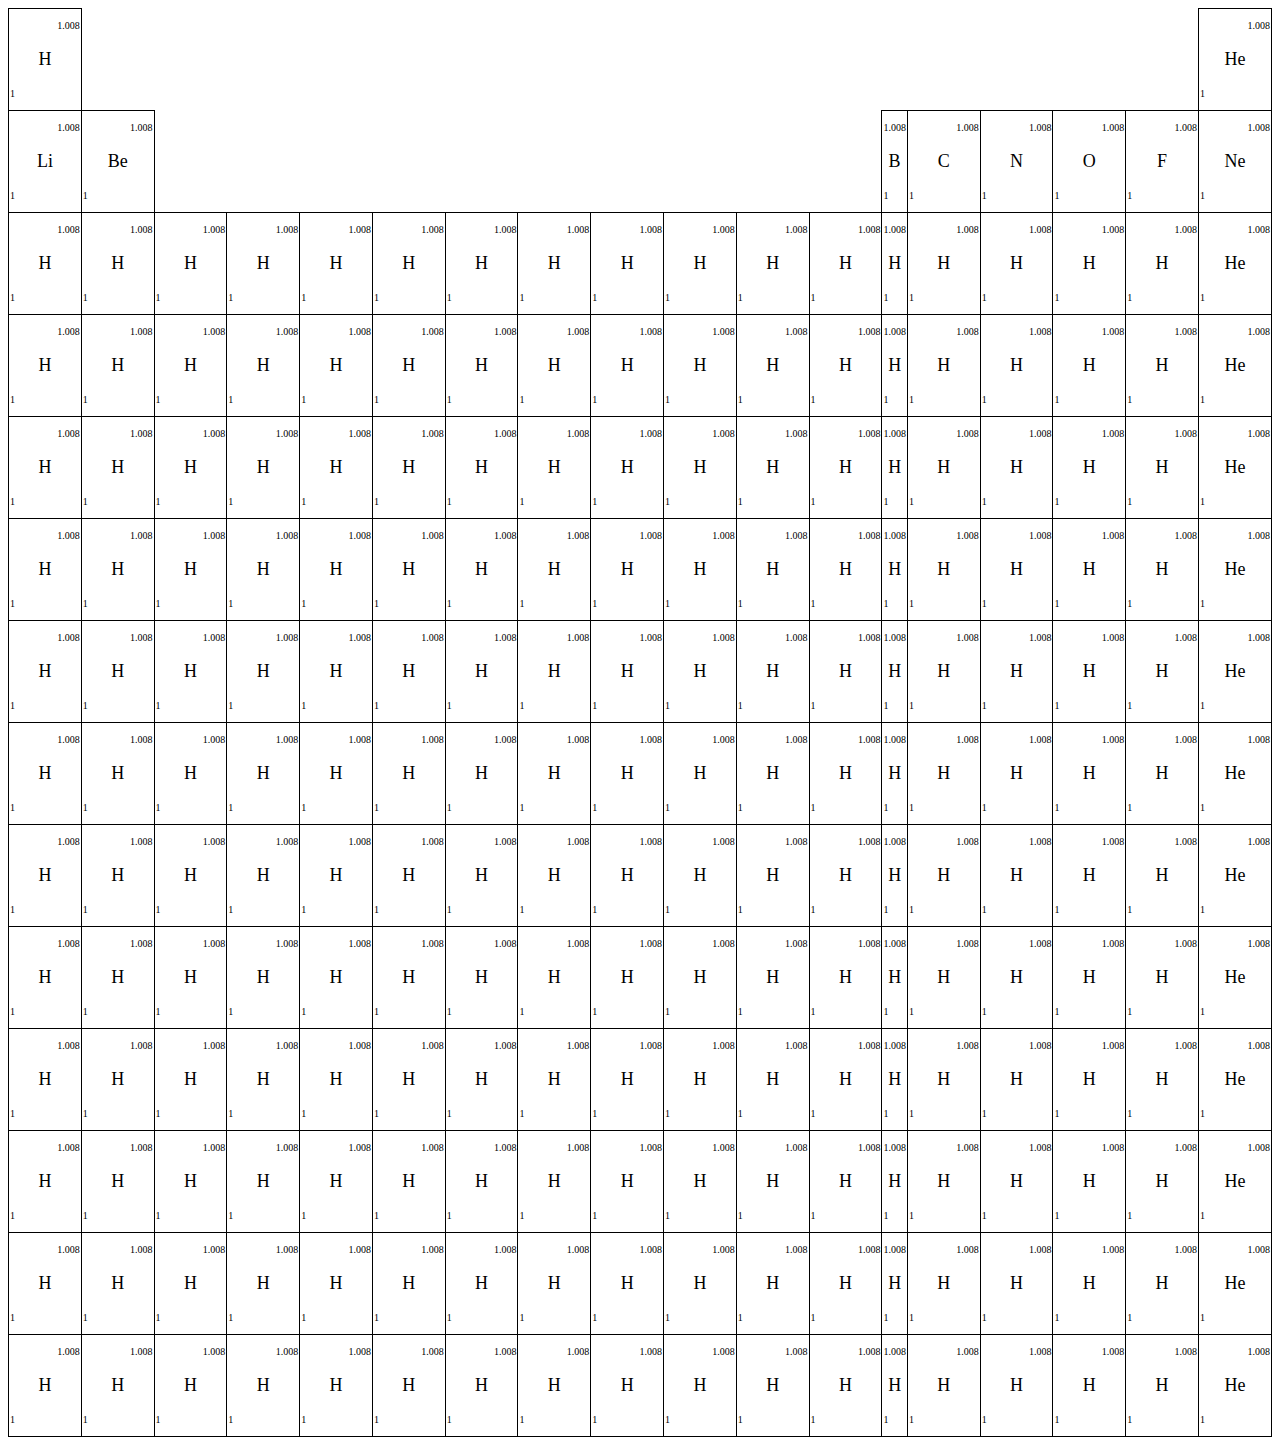
==== day00/ex01/mendeleiev.html @ 320e8d5b "piscine" ====
<!DOCTYPE html>
<html lang="en">
<head>
    <meta charset="UTF-8">
    <title>Mendeleiev periodic table</title>
    <style>
        table {
            border-collapse: collapse;
        }
        .cell {
            width: 100px;
            border: 1px solid black;

        }
        .number {
            text-align: left;
            font-size: 10px;
        }
        .element {
            text-align: center;
            font-size: 18px;
        }
        .mass {
            text-align: right;
            font-size: 10px;
        }
    </style>
</head>
<body>
<table>
    <!--LINE 1-->
    <tr>
        <!--1-->
        <td class="cell">
            <p class="mass">1.008</p>
            <p class="element">H</p>
            <p class="number">1</p>
        </td>
        <!--2-->
        <td colspan="19">
        </td>
        <td class="cell">
            <p class="mass">1.008</p>
            <p class="element">He</p>
            <p class="number">1</p>
        </td>
    </tr>
    <!--LINE 2-->
     <tr>
        <!--1-->
        <td class="cell">
            <p class="mass">1.008</p>
            <p class="element">Li</p>
            <p class="number">1</p>
        </td>
        <!--2-->
        <td class="cell">
            <p class="mass">1.008</p>
            <p class="element">Be</p>
            <p class="number">1</p>
        </td>
        <!--3-->
        <td colspan="10">
        </td>
        <!--13-->
        <td class="cell" colspan="4">
            <p class="mass">1.008</p>
            <p class="element">B</p>
            <p class="number">1</p>
        </td>
        <!--14-->
        <td class="cell">
            <p class="mass">1.008</p>
            <p class="element">C</p>
            <p class="number">1</p>
        </td>
        <!--15-->
        <td class="cell">
            <p class="mass">1.008</p>
            <p class="element">N</p>
            <p class="number">1</p>
        </td>
        <!--16-->
        <td class="cell">
            <p class="mass">1.008</p>
            <p class="element">O</p>
            <p class="number">1</p>
        </td>
        <!--17-->
        <td class="cell">
            <p class="mass">1.008</p>
            <p class="element">F</p>
            <p class="number">1</p>
        </td>
        <!--18-->
        <td class="cell">
            <p class="mass">1.008</p>
            <p class="element">Ne</p>
            <p class="number">1</p>
        </td>
    </tr>
    <!--LINE 3-->
     <tr class="cell">
        <!--1-->
        <td class="cell">
            <p class="mass">1.008</p>
            <p class="element">H</p>
            <p class="number">1</p>
        </td>
        <!--2-->
        <td class="cell">
            <p class="mass">1.008</p>
            <p class="element">H</p>
            <p class="number">1</p>
        </td>
        <!--3-->
        <td class="cell">
            <p class="mass">1.008</p>
            <p class="element">H</p>
            <p class="number">1</p>
        </td>
        <!--4-->
        <td class="cell">
            <p class="mass">1.008</p>
            <p class="element">H</p>
            <p class="number">1</p>
        </td>
        <!--5-->
        <td class="cell">
            <p class="mass">1.008</p>
            <p class="element">H</p>
            <p class="number">1</p>
        </td>
        <!--6-->
        <td class="cell">
            <p class="mass">1.008</p>
            <p class="element">H</p>
            <p class="number">1</p>
        </td>
        <!--7-->
        <td class="cell">
            <p class="mass">1.008</p>
            <p class="element">H</p>
            <p class="number">1</p>
        </td>
        <!--8-->
        <td class="cell">
            <p class="mass">1.008</p>
            <p class="element">H</p>
            <p class="number">1</p>
        </td>
        <!--9-->
        <td class="cell">
            <p class="mass">1.008</p>
            <p class="element">H</p>
            <p class="number">1</p>
        </td>
        <!--10-->
        <td class="cell">
            <p class="mass">1.008</p>
            <p class="element">H</p>
            <p class="number">1</p>
        </td>
        <!--11-->
        <td class="cell">
            <p class="mass">1.008</p>
            <p class="element">H</p>
            <p class="number">1</p>
        </td>
        <!--12-->
        <td class="cell">
            <p class="mass">1.008</p>
            <p class="element">H</p>
            <p class="number">1</p>
        </td>
        <!--13-->
        <td class="cell" colspan="4">
            <p class="mass">1.008</p>
            <p class="element">H</p>
            <p class="number">1</p>
        </td>
        <!--14-->
        <td class="cell">
            <p class="mass">1.008</p>
            <p class="element">H</p>
            <p class="number">1</p>
        </td>
        <!--15-->
        <td class="cell">
            <p class="mass">1.008</p>
            <p class="element">H</p>
            <p class="number">1</p>
        </td>
        <!--16-->
        <td class="cell">
            <p class="mass">1.008</p>
            <p class="element">H</p>
            <p class="number">1</p>
        </td>
        <!--17-->
        <td class="cell">
            <p class="mass">1.008</p>
            <p class="element">H</p>
            <p class="number">1</p>
        </td>
        <!--18-->
        <td class="cell">
            <p class="mass">1.008</p>
            <p class="element">He</p>
            <p class="number">1</p>
        </td>
    </tr>
    <!--LINE 4-->
     <tr class="cell">
        <!--1-->
        <td class="cell">
            <p class="mass">1.008</p>
            <p class="element">H</p>
            <p class="number">1</p>
        </td>
        <!--2-->
        <td class="cell">
            <p class="mass">1.008</p>
            <p class="element">H</p>
            <p class="number">1</p>
        </td>
        <!--3-->
        <td class="cell">
            <p class="mass">1.008</p>
            <p class="element">H</p>
            <p class="number">1</p>
        </td>
        <!--4-->
        <td class="cell">
            <p class="mass">1.008</p>
            <p class="element">H</p>
            <p class="number">1</p>
        </td>
        <!--5-->
        <td class="cell">
            <p class="mass">1.008</p>
            <p class="element">H</p>
            <p class="number">1</p>
        </td>
        <!--6-->
        <td class="cell">
            <p class="mass">1.008</p>
            <p class="element">H</p>
            <p class="number">1</p>
        </td>
        <!--7-->
        <td class="cell">
            <p class="mass">1.008</p>
            <p class="element">H</p>
            <p class="number">1</p>
        </td>
        <!--8-->
        <td class="cell">
            <p class="mass">1.008</p>
            <p class="element">H</p>
            <p class="number">1</p>
        </td>
        <!--9-->
        <td class="cell">
            <p class="mass">1.008</p>
            <p class="element">H</p>
            <p class="number">1</p>
        </td>
        <!--10-->
        <td class="cell">
            <p class="mass">1.008</p>
            <p class="element">H</p>
            <p class="number">1</p>
        </td>
        <!--11-->
        <td class="cell">
            <p class="mass">1.008</p>
            <p class="element">H</p>
            <p class="number">1</p>
        </td>
        <!--12-->
        <td class="cell">
            <p class="mass">1.008</p>
            <p class="element">H</p>
            <p class="number">1</p>
        </td>
        <!--13-->
        <td class="cell" colspan="4">
            <p class="mass">1.008</p>
            <p class="element">H</p>
            <p class="number">1</p>
        </td>
        <!--14-->
        <td class="cell">
            <p class="mass">1.008</p>
            <p class="element">H</p>
            <p class="number">1</p>
        </td>
        <!--15-->
        <td class="cell">
            <p class="mass">1.008</p>
            <p class="element">H</p>
            <p class="number">1</p>
        </td>
        <!--16-->
        <td class="cell">
            <p class="mass">1.008</p>
            <p class="element">H</p>
            <p class="number">1</p>
        </td>
        <!--17-->
        <td class="cell">
            <p class="mass">1.008</p>
            <p class="element">H</p>
            <p class="number">1</p>
        </td>
        <!--18-->
        <td class="cell">
            <p class="mass">1.008</p>
            <p class="element">He</p>
            <p class="number">1</p>
        </td>
    </tr>
    <!--LINE 5-->
     <tr class="cell">
        <!--1-->
        <td class="cell">
            <p class="mass">1.008</p>
            <p class="element">H</p>
            <p class="number">1</p>
        </td>
        <!--2-->
        <td class="cell">
            <p class="mass">1.008</p>
            <p class="element">H</p>
            <p class="number">1</p>
        </td>
        <!--3-->
        <td class="cell">
            <p class="mass">1.008</p>
            <p class="element">H</p>
            <p class="number">1</p>
        </td>
        <!--4-->
        <td class="cell">
            <p class="mass">1.008</p>
            <p class="element">H</p>
            <p class="number">1</p>
        </td>
        <!--5-->
        <td class="cell">
            <p class="mass">1.008</p>
            <p class="element">H</p>
            <p class="number">1</p>
        </td>
        <!--6-->
        <td class="cell">
            <p class="mass">1.008</p>
            <p class="element">H</p>
            <p class="number">1</p>
        </td>
        <!--7-->
        <td class="cell">
            <p class="mass">1.008</p>
            <p class="element">H</p>
            <p class="number">1</p>
        </td>
        <!--8-->
        <td class="cell">
            <p class="mass">1.008</p>
            <p class="element">H</p>
            <p class="number">1</p>
        </td>
        <!--9-->
        <td class="cell">
            <p class="mass">1.008</p>
            <p class="element">H</p>
            <p class="number">1</p>
        </td>
        <!--10-->
        <td class="cell">
            <p class="mass">1.008</p>
            <p class="element">H</p>
            <p class="number">1</p>
        </td>
        <!--11-->
        <td class="cell">
            <p class="mass">1.008</p>
            <p class="element">H</p>
            <p class="number">1</p>
        </td>
        <!--12-->
        <td class="cell">
            <p class="mass">1.008</p>
            <p class="element">H</p>
            <p class="number">1</p>
        </td>
        <!--13-->
        <td class="cell" colspan="4">
            <p class="mass">1.008</p>
            <p class="element">H</p>
            <p class="number">1</p>
        </td>
        <!--14-->
        <td class="cell">
            <p class="mass">1.008</p>
            <p class="element">H</p>
            <p class="number">1</p>
        </td>
        <!--15-->
        <td class="cell">
            <p class="mass">1.008</p>
            <p class="element">H</p>
            <p class="number">1</p>
        </td>
        <!--16-->
        <td class="cell">
            <p class="mass">1.008</p>
            <p class="element">H</p>
            <p class="number">1</p>
        </td>
        <!--17-->
        <td class="cell">
            <p class="mass">1.008</p>
            <p class="element">H</p>
            <p class="number">1</p>
        </td>
        <!--18-->
        <td class="cell">
            <p class="mass">1.008</p>
            <p class="element">He</p>
            <p class="number">1</p>
        </td>
    </tr>
    <!--LINE 6-->
     <tr class="cell">
        <!--1-->
        <td class="cell">
            <p class="mass">1.008</p>
            <p class="element">H</p>
            <p class="number">1</p>
        </td>
        <!--2-->
        <td class="cell">
            <p class="mass">1.008</p>
            <p class="element">H</p>
            <p class="number">1</p>
        </td>
        <!--3-->
        <td class="cell">
            <p class="mass">1.008</p>
            <p class="element">H</p>
            <p class="number">1</p>
        </td>
        <!--4-->
        <td class="cell">
            <p class="mass">1.008</p>
            <p class="element">H</p>
            <p class="number">1</p>
        </td>
        <!--5-->
        <td class="cell">
            <p class="mass">1.008</p>
            <p class="element">H</p>
            <p class="number">1</p>
        </td>
        <!--6-->
        <td class="cell">
            <p class="mass">1.008</p>
            <p class="element">H</p>
            <p class="number">1</p>
        </td>
        <!--7-->
        <td class="cell">
            <p class="mass">1.008</p>
            <p class="element">H</p>
            <p class="number">1</p>
        </td>
        <!--8-->
        <td class="cell">
            <p class="mass">1.008</p>
            <p class="element">H</p>
            <p class="number">1</p>
        </td>
        <!--9-->
        <td class="cell">
            <p class="mass">1.008</p>
            <p class="element">H</p>
            <p class="number">1</p>
        </td>
        <!--10-->
        <td class="cell">
            <p class="mass">1.008</p>
            <p class="element">H</p>
            <p class="number">1</p>
        </td>
        <!--11-->
        <td class="cell">
            <p class="mass">1.008</p>
            <p class="element">H</p>
            <p class="number">1</p>
        </td>
        <!--12-->
        <td class="cell">
            <p class="mass">1.008</p>
            <p class="element">H</p>
            <p class="number">1</p>
        </td>
        <!--13-->
        <td class="cell" colspan="4">
            <p class="mass">1.008</p>
            <p class="element">H</p>
            <p class="number">1</p>
        </td>
        <!--14-->
        <td class="cell">
            <p class="mass">1.008</p>
            <p class="element">H</p>
            <p class="number">1</p>
        </td>
        <!--15-->
        <td class="cell">
            <p class="mass">1.008</p>
            <p class="element">H</p>
            <p class="number">1</p>
        </td>
        <!--16-->
        <td class="cell">
            <p class="mass">1.008</p>
            <p class="element">H</p>
            <p class="number">1</p>
        </td>
        <!--17-->
        <td class="cell">
            <p class="mass">1.008</p>
            <p class="element">H</p>
            <p class="number">1</p>
        </td>
        <!--18-->
        <td class="cell">
            <p class="mass">1.008</p>
            <p class="element">He</p>
            <p class="number">1</p>
        </td>
    </tr>
    <!--LINE 7-->
     <tr class="cell">
        <!--1-->
        <td class="cell">
            <p class="mass">1.008</p>
            <p class="element">H</p>
            <p class="number">1</p>
        </td>
        <!--2-->
        <td class="cell">
            <p class="mass">1.008</p>
            <p class="element">H</p>
            <p class="number">1</p>
        </td>
        <!--3-->
        <td class="cell">
            <p class="mass">1.008</p>
            <p class="element">H</p>
            <p class="number">1</p>
        </td>
        <!--4-->
        <td class="cell">
            <p class="mass">1.008</p>
            <p class="element">H</p>
            <p class="number">1</p>
        </td>
        <!--5-->
        <td class="cell">
            <p class="mass">1.008</p>
            <p class="element">H</p>
            <p class="number">1</p>
        </td>
        <!--6-->
        <td class="cell">
            <p class="mass">1.008</p>
            <p class="element">H</p>
            <p class="number">1</p>
        </td>
        <!--7-->
        <td class="cell">
            <p class="mass">1.008</p>
            <p class="element">H</p>
            <p class="number">1</p>
        </td>
        <!--8-->
        <td class="cell">
            <p class="mass">1.008</p>
            <p class="element">H</p>
            <p class="number">1</p>
        </td>
        <!--9-->
        <td class="cell">
            <p class="mass">1.008</p>
            <p class="element">H</p>
            <p class="number">1</p>
        </td>
        <!--10-->
        <td class="cell">
            <p class="mass">1.008</p>
            <p class="element">H</p>
            <p class="number">1</p>
        </td>
        <!--11-->
        <td class="cell">
            <p class="mass">1.008</p>
            <p class="element">H</p>
            <p class="number">1</p>
        </td>
        <!--12-->
        <td class="cell">
            <p class="mass">1.008</p>
            <p class="element">H</p>
            <p class="number">1</p>
        </td>
        <!--13-->
        <td class="cell" colspan="4">
            <p class="mass">1.008</p>
            <p class="element">H</p>
            <p class="number">1</p>
        </td>
        <!--14-->
        <td class="cell">
            <p class="mass">1.008</p>
            <p class="element">H</p>
            <p class="number">1</p>
        </td>
        <!--15-->
        <td class="cell">
            <p class="mass">1.008</p>
            <p class="element">H</p>
            <p class="number">1</p>
        </td>
        <!--16-->
        <td class="cell">
            <p class="mass">1.008</p>
            <p class="element">H</p>
            <p class="number">1</p>
        </td>
        <!--17-->
        <td class="cell">
            <p class="mass">1.008</p>
            <p class="element">H</p>
            <p class="number">1</p>
        </td>
        <!--18-->
        <td class="cell">
            <p class="mass">1.008</p>
            <p class="element">He</p>
            <p class="number">1</p>
        </td>
    </tr>
    <!--LINE 8-->
      <tr class="cell">
        <!--1-->
        <td class="cell">
            <p class="mass">1.008</p>
            <p class="element">H</p>
            <p class="number">1</p>
        </td>
        <!--2-->
        <td class="cell">
            <p class="mass">1.008</p>
            <p class="element">H</p>
            <p class="number">1</p>
        </td>
        <!--3-->
        <td class="cell">
            <p class="mass">1.008</p>
            <p class="element">H</p>
            <p class="number">1</p>
        </td>
        <!--4-->
        <td class="cell">
            <p class="mass">1.008</p>
            <p class="element">H</p>
            <p class="number">1</p>
        </td>
        <!--5-->
        <td class="cell">
            <p class="mass">1.008</p>
            <p class="element">H</p>
            <p class="number">1</p>
        </td>
        <!--6-->
        <td class="cell">
            <p class="mass">1.008</p>
            <p class="element">H</p>
            <p class="number">1</p>
        </td>
        <!--7-->
        <td class="cell">
            <p class="mass">1.008</p>
            <p class="element">H</p>
            <p class="number">1</p>
        </td>
        <!--8-->
        <td class="cell">
            <p class="mass">1.008</p>
            <p class="element">H</p>
            <p class="number">1</p>
        </td>
        <!--9-->
        <td class="cell">
            <p class="mass">1.008</p>
            <p class="element">H</p>
            <p class="number">1</p>
        </td>
        <!--10-->
        <td class="cell">
            <p class="mass">1.008</p>
            <p class="element">H</p>
            <p class="number">1</p>
        </td>
        <!--11-->
        <td class="cell">
            <p class="mass">1.008</p>
            <p class="element">H</p>
            <p class="number">1</p>
        </td>
        <!--12-->
        <td class="cell">
            <p class="mass">1.008</p>
            <p class="element">H</p>
            <p class="number">1</p>
        </td>
        <!--13-->
        <td class="cell" colspan="4">
            <p class="mass">1.008</p>
            <p class="element">H</p>
            <p class="number">1</p>
        </td>
        <!--14-->
        <td class="cell">
            <p class="mass">1.008</p>
            <p class="element">H</p>
            <p class="number">1</p>
        </td>
        <!--15-->
        <td class="cell">
            <p class="mass">1.008</p>
            <p class="element">H</p>
            <p class="number">1</p>
        </td>
        <!--16-->
        <td class="cell">
            <p class="mass">1.008</p>
            <p class="element">H</p>
            <p class="number">1</p>
        </td>
        <!--17-->
        <td class="cell">
            <p class="mass">1.008</p>
            <p class="element">H</p>
            <p class="number">1</p>
        </td>
        <!--18-->
        <td class="cell">
            <p class="mass">1.008</p>
            <p class="element">He</p>
            <p class="number">1</p>
        </td>
    </tr>
        <!--LINE 9-->
     <tr class="cell">
        <!--1-->
        <td class="cell">
            <p class="mass">1.008</p>
            <p class="element">H</p>
            <p class="number">1</p>
        </td>
        <!--2-->
        <td class="cell">
            <p class="mass">1.008</p>
            <p class="element">H</p>
            <p class="number">1</p>
        </td>
        <!--3-->
        <td class="cell">
            <p class="mass">1.008</p>
            <p class="element">H</p>
            <p class="number">1</p>
        </td>
        <!--4-->
        <td class="cell">
            <p class="mass">1.008</p>
            <p class="element">H</p>
            <p class="number">1</p>
        </td>
        <!--5-->
        <td class="cell">
            <p class="mass">1.008</p>
            <p class="element">H</p>
            <p class="number">1</p>
        </td>
        <!--6-->
        <td class="cell">
            <p class="mass">1.008</p>
            <p class="element">H</p>
            <p class="number">1</p>
        </td>
        <!--7-->
        <td class="cell">
            <p class="mass">1.008</p>
            <p class="element">H</p>
            <p class="number">1</p>
        </td>
        <!--8-->
        <td class="cell">
            <p class="mass">1.008</p>
            <p class="element">H</p>
            <p class="number">1</p>
        </td>
        <!--9-->
        <td class="cell">
            <p class="mass">1.008</p>
            <p class="element">H</p>
            <p class="number">1</p>
        </td>
        <!--10-->
        <td class="cell">
            <p class="mass">1.008</p>
            <p class="element">H</p>
            <p class="number">1</p>
        </td>
        <!--11-->
        <td class="cell">
            <p class="mass">1.008</p>
            <p class="element">H</p>
            <p class="number">1</p>
        </td>
        <!--12-->
        <td class="cell">
            <p class="mass">1.008</p>
            <p class="element">H</p>
            <p class="number">1</p>
        </td>
        <!--13-->
        <td class="cell" colspan="4">
            <p class="mass">1.008</p>
            <p class="element">H</p>
            <p class="number">1</p>
        </td>
        <!--14-->
        <td class="cell">
            <p class="mass">1.008</p>
            <p class="element">H</p>
            <p class="number">1</p>
        </td>
        <!--15-->
        <td class="cell">
            <p class="mass">1.008</p>
            <p class="element">H</p>
            <p class="number">1</p>
        </td>
        <!--16-->
        <td class="cell">
            <p class="mass">1.008</p>
            <p class="element">H</p>
            <p class="number">1</p>
        </td>
        <!--17-->
        <td class="cell">
            <p class="mass">1.008</p>
            <p class="element">H</p>
            <p class="number">1</p>
        </td>
        <!--18-->
        <td class="cell">
            <p class="mass">1.008</p>
            <p class="element">He</p>
            <p class="number">1</p>
        </td>
    </tr>
    <!--LINE 10-->
     <tr class="cell">
        <!--1-->
        <td class="cell">
            <p class="mass">1.008</p>
            <p class="element">H</p>
            <p class="number">1</p>
        </td>
        <!--2-->
        <td class="cell">
            <p class="mass">1.008</p>
            <p class="element">H</p>
            <p class="number">1</p>
        </td>
        <!--3-->
        <td class="cell">
            <p class="mass">1.008</p>
            <p class="element">H</p>
            <p class="number">1</p>
        </td>
        <!--4-->
        <td class="cell">
            <p class="mass">1.008</p>
            <p class="element">H</p>
            <p class="number">1</p>
        </td>
        <!--5-->
        <td class="cell">
            <p class="mass">1.008</p>
            <p class="element">H</p>
            <p class="number">1</p>
        </td>
        <!--6-->
        <td class="cell">
            <p class="mass">1.008</p>
            <p class="element">H</p>
            <p class="number">1</p>
        </td>
        <!--7-->
        <td class="cell">
            <p class="mass">1.008</p>
            <p class="element">H</p>
            <p class="number">1</p>
        </td>
        <!--8-->
        <td class="cell">
            <p class="mass">1.008</p>
            <p class="element">H</p>
            <p class="number">1</p>
        </td>
        <!--9-->
        <td class="cell">
            <p class="mass">1.008</p>
            <p class="element">H</p>
            <p class="number">1</p>
        </td>
        <!--10-->
        <td class="cell">
            <p class="mass">1.008</p>
            <p class="element">H</p>
            <p class="number">1</p>
        </td>
        <!--11-->
        <td class="cell">
            <p class="mass">1.008</p>
            <p class="element">H</p>
            <p class="number">1</p>
        </td>
        <!--12-->
        <td class="cell">
            <p class="mass">1.008</p>
            <p class="element">H</p>
            <p class="number">1</p>
        </td>
        <!--13-->
        <td class="cell" colspan="4">
            <p class="mass">1.008</p>
            <p class="element">H</p>
            <p class="number">1</p>
        </td>
        <!--14-->
        <td class="cell">
            <p class="mass">1.008</p>
            <p class="element">H</p>
            <p class="number">1</p>
        </td>
        <!--15-->
        <td class="cell">
            <p class="mass">1.008</p>
            <p class="element">H</p>
            <p class="number">1</p>
        </td>
        <!--16-->
        <td class="cell">
            <p class="mass">1.008</p>
            <p class="element">H</p>
            <p class="number">1</p>
        </td>
        <!--17-->
        <td class="cell">
            <p class="mass">1.008</p>
            <p class="element">H</p>
            <p class="number">1</p>
        </td>
        <!--18-->
        <td class="cell">
            <p class="mass">1.008</p>
            <p class="element">He</p>
            <p class="number">1</p>
        </td>
    </tr>
    <!--LINE 11-->
     <tr class="cell">
        <!--1-->
        <td class="cell">
            <p class="mass">1.008</p>
            <p class="element">H</p>
            <p class="number">1</p>
        </td>
        <!--2-->
        <td class="cell">
            <p class="mass">1.008</p>
            <p class="element">H</p>
            <p class="number">1</p>
        </td>
        <!--3-->
        <td class="cell">
            <p class="mass">1.008</p>
            <p class="element">H</p>
            <p class="number">1</p>
        </td>
        <!--4-->
        <td class="cell">
            <p class="mass">1.008</p>
            <p class="element">H</p>
            <p class="number">1</p>
        </td>
        <!--5-->
        <td class="cell">
            <p class="mass">1.008</p>
            <p class="element">H</p>
            <p class="number">1</p>
        </td>
        <!--6-->
        <td class="cell">
            <p class="mass">1.008</p>
            <p class="element">H</p>
            <p class="number">1</p>
        </td>
        <!--7-->
        <td class="cell">
            <p class="mass">1.008</p>
            <p class="element">H</p>
            <p class="number">1</p>
        </td>
        <!--8-->
        <td class="cell">
            <p class="mass">1.008</p>
            <p class="element">H</p>
            <p class="number">1</p>
        </td>
        <!--9-->
        <td class="cell">
            <p class="mass">1.008</p>
            <p class="element">H</p>
            <p class="number">1</p>
        </td>
        <!--10-->
        <td class="cell">
            <p class="mass">1.008</p>
            <p class="element">H</p>
            <p class="number">1</p>
        </td>
        <!--11-->
        <td class="cell">
            <p class="mass">1.008</p>
            <p class="element">H</p>
            <p class="number">1</p>
        </td>
        <!--12-->
        <td class="cell">
            <p class="mass">1.008</p>
            <p class="element">H</p>
            <p class="number">1</p>
        </td>
        <!--13-->
        <td class="cell" colspan="4">
            <p class="mass">1.008</p>
            <p class="element">H</p>
            <p class="number">1</p>
        </td>
        <!--14-->
        <td class="cell">
            <p class="mass">1.008</p>
            <p class="element">H</p>
            <p class="number">1</p>
        </td>
        <!--15-->
        <td class="cell">
            <p class="mass">1.008</p>
            <p class="element">H</p>
            <p class="number">1</p>
        </td>
        <!--16-->
        <td class="cell">
            <p class="mass">1.008</p>
            <p class="element">H</p>
            <p class="number">1</p>
        </td>
        <!--17-->
        <td class="cell">
            <p class="mass">1.008</p>
            <p class="element">H</p>
            <p class="number">1</p>
        </td>
        <!--18-->
        <td class="cell">
            <p class="mass">1.008</p>
            <p class="element">He</p>
            <p class="number">1</p>
        </td>
    </tr>
    <!--LINE 12-->
      <tr class="cell">
        <!--1-->
        <td class="cell">
            <p class="mass">1.008</p>
            <p class="element">H</p>
            <p class="number">1</p>
        </td>
        <!--2-->
        <td class="cell">
            <p class="mass">1.008</p>
            <p class="element">H</p>
            <p class="number">1</p>
        </td>
        <!--3-->
        <td class="cell">
            <p class="mass">1.008</p>
            <p class="element">H</p>
            <p class="number">1</p>
        </td>
        <!--4-->
        <td class="cell">
            <p class="mass">1.008</p>
            <p class="element">H</p>
            <p class="number">1</p>
        </td>
        <!--5-->
        <td class="cell">
            <p class="mass">1.008</p>
            <p class="element">H</p>
            <p class="number">1</p>
        </td>
        <!--6-->
        <td class="cell">
            <p class="mass">1.008</p>
            <p class="element">H</p>
            <p class="number">1</p>
        </td>
        <!--7-->
        <td class="cell">
            <p class="mass">1.008</p>
            <p class="element">H</p>
            <p class="number">1</p>
        </td>
        <!--8-->
        <td class="cell">
            <p class="mass">1.008</p>
            <p class="element">H</p>
            <p class="number">1</p>
        </td>
        <!--9-->
        <td class="cell">
            <p class="mass">1.008</p>
            <p class="element">H</p>
            <p class="number">1</p>
        </td>
        <!--10-->
        <td class="cell">
            <p class="mass">1.008</p>
            <p class="element">H</p>
            <p class="number">1</p>
        </td>
        <!--11-->
        <td class="cell">
            <p class="mass">1.008</p>
            <p class="element">H</p>
            <p class="number">1</p>
        </td>
        <!--12-->
        <td class="cell">
            <p class="mass">1.008</p>
            <p class="element">H</p>
            <p class="number">1</p>
        </td>
        <!--13-->
        <td class="cell" colspan="4">
            <p class="mass">1.008</p>
            <p class="element">H</p>
            <p class="number">1</p>
        </td>
        <!--14-->
        <td class="cell">
            <p class="mass">1.008</p>
            <p class="element">H</p>
            <p class="number">1</p>
        </td>
        <!--15-->
        <td class="cell">
            <p class="mass">1.008</p>
            <p class="element">H</p>
            <p class="number">1</p>
        </td>
        <!--16-->
        <td class="cell">
            <p class="mass">1.008</p>
            <p class="element">H</p>
            <p class="number">1</p>
        </td>
        <!--17-->
        <td class="cell">
            <p class="mass">1.008</p>
            <p class="element">H</p>
            <p class="number">1</p>
        </td>
        <!--18-->
        <td class="cell">
            <p class="mass">1.008</p>
            <p class="element">He</p>
            <p class="number">1</p>
        </td>
    </tr>
    <!--LINE 13-->
     <tr class="cell">
        <!--1-->
        <td class="cell">
            <p class="mass">1.008</p>
            <p class="element">H</p>
            <p class="number">1</p>
        </td>
        <!--2-->
        <td class="cell">
            <p class="mass">1.008</p>
            <p class="element">H</p>
            <p class="number">1</p>
        </td>
        <!--3-->
        <td class="cell">
            <p class="mass">1.008</p>
            <p class="element">H</p>
            <p class="number">1</p>
        </td>
        <!--4-->
        <td class="cell">
            <p class="mass">1.008</p>
            <p class="element">H</p>
            <p class="number">1</p>
        </td>
        <!--5-->
        <td class="cell">
            <p class="mass">1.008</p>
            <p class="element">H</p>
            <p class="number">1</p>
        </td>
        <!--6-->
        <td class="cell">
            <p class="mass">1.008</p>
            <p class="element">H</p>
            <p class="number">1</p>
        </td>
        <!--7-->
        <td class="cell">
            <p class="mass">1.008</p>
            <p class="element">H</p>
            <p class="number">1</p>
        </td>
        <!--8-->
        <td class="cell">
            <p class="mass">1.008</p>
            <p class="element">H</p>
            <p class="number">1</p>
        </td>
        <!--9-->
        <td class="cell">
            <p class="mass">1.008</p>
            <p class="element">H</p>
            <p class="number">1</p>
        </td>
        <!--10-->
        <td class="cell">
            <p class="mass">1.008</p>
            <p class="element">H</p>
            <p class="number">1</p>
        </td>
        <!--11-->
        <td class="cell">
            <p class="mass">1.008</p>
            <p class="element">H</p>
            <p class="number">1</p>
        </td>
        <!--12-->
        <td class="cell">
            <p class="mass">1.008</p>
            <p class="element">H</p>
            <p class="number">1</p>
        </td>
        <!--13-->
        <td class="cell" colspan="4">
            <p class="mass">1.008</p>
            <p class="element">H</p>
            <p class="number">1</p>
        </td>
        <!--14-->
        <td class="cell">
            <p class="mass">1.008</p>
            <p class="element">H</p>
            <p class="number">1</p>
        </td>
        <!--15-->
        <td class="cell">
            <p class="mass">1.008</p>
            <p class="element">H</p>
            <p class="number">1</p>
        </td>
        <!--16-->
        <td class="cell">
            <p class="mass">1.008</p>
            <p class="element">H</p>
            <p class="number">1</p>
        </td>
        <!--17-->
        <td class="cell">
            <p class="mass">1.008</p>
            <p class="element">H</p>
            <p class="number">1</p>
        </td>
        <!--18-->
        <td class="cell">
            <p class="mass">1.008</p>
            <p class="element">He</p>
            <p class="number">1</p>
        </td>
    </tr>
    <!--LINE 14-->
     <tr class="cell">
        <!--1-->
        <td class="cell">
            <p class="mass">1.008</p>
            <p class="element">H</p>
            <p class="number">1</p>
        </td>
        <!--2-->
        <td class="cell">
            <p class="mass">1.008</p>
            <p class="element">H</p>
            <p class="number">1</p>
        </td>
        <!--3-->
        <td class="cell">
            <p class="mass">1.008</p>
            <p class="element">H</p>
            <p class="number">1</p>
        </td>
        <!--4-->
        <td class="cell">
            <p class="mass">1.008</p>
            <p class="element">H</p>
            <p class="number">1</p>
        </td>
        <!--5-->
        <td class="cell">
            <p class="mass">1.008</p>
            <p class="element">H</p>
            <p class="number">1</p>
        </td>
        <!--6-->
        <td class="cell">
            <p class="mass">1.008</p>
            <p class="element">H</p>
            <p class="number">1</p>
        </td>
        <!--7-->
        <td class="cell">
            <p class="mass">1.008</p>
            <p class="element">H</p>
            <p class="number">1</p>
        </td>
        <!--8-->
        <td class="cell">
            <p class="mass">1.008</p>
            <p class="element">H</p>
            <p class="number">1</p>
        </td>
        <!--9-->
        <td class="cell">
            <p class="mass">1.008</p>
            <p class="element">H</p>
            <p class="number">1</p>
        </td>
        <!--10-->
        <td class="cell">
            <p class="mass">1.008</p>
            <p class="element">H</p>
            <p class="number">1</p>
        </td>
        <!--11-->
        <td class="cell">
            <p class="mass">1.008</p>
            <p class="element">H</p>
            <p class="number">1</p>
        </td>
        <!--12-->
        <td class="cell">
            <p class="mass">1.008</p>
            <p class="element">H</p>
            <p class="number">1</p>
        </td>
        <!--13-->
        <td class="cell" colspan="4">
            <p class="mass">1.008</p>
            <p class="element">H</p>
            <p class="number">1</p>
        </td>
        <!--14-->
        <td class="cell">
            <p class="mass">1.008</p>
            <p class="element">H</p>
            <p class="number">1</p>
        </td>
        <!--15-->
        <td class="cell">
            <p class="mass">1.008</p>
            <p class="element">H</p>
            <p class="number">1</p>
        </td>
        <!--16-->
        <td class="cell">
            <p class="mass">1.008</p>
            <p class="element">H</p>
            <p class="number">1</p>
        </td>
        <!--17-->
        <td class="cell">
            <p class="mass">1.008</p>
            <p class="element">H</p>
            <p class="number">1</p>
        </td>
        <!--18-->
        <td class="cell">
            <p class="mass">1.008</p>
            <p class="element">He</p>
            <p class="number">1</p>
        </td>
    </tr>
</table>

</body>
</html>
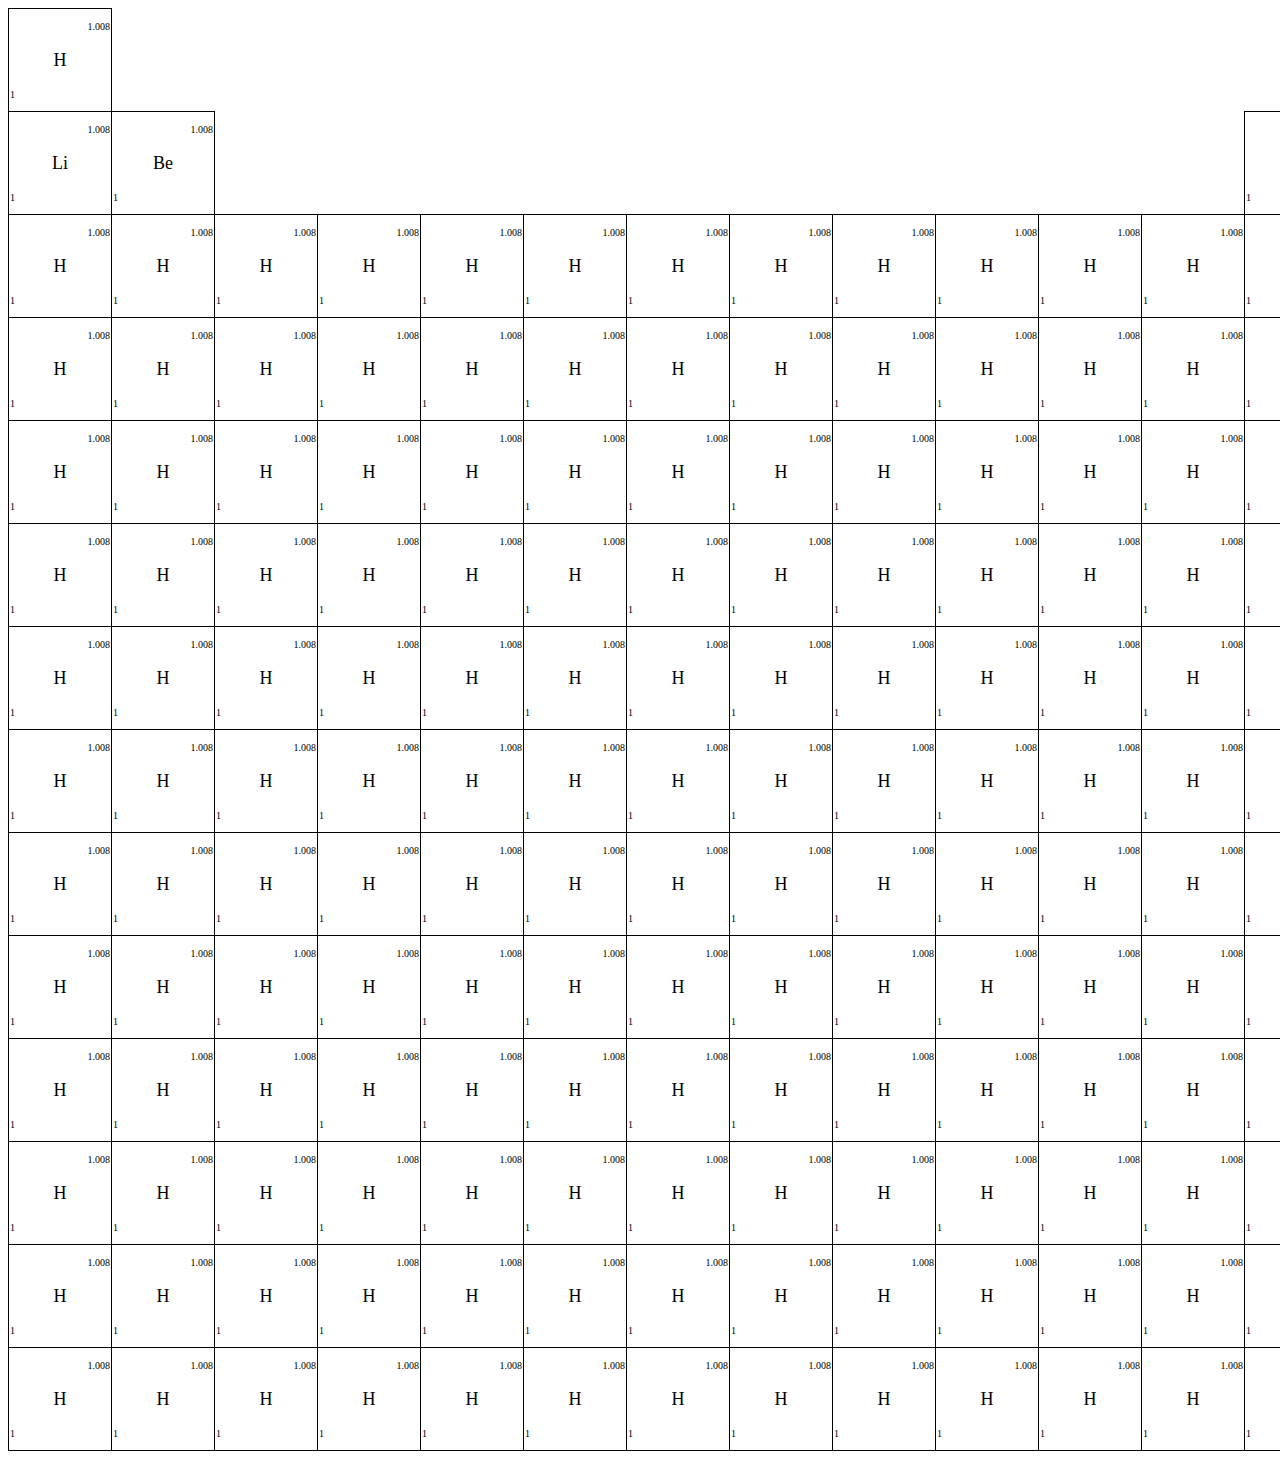
==== commit edef5f9f: "mendeleiev" ====
--- a/day00/ex01/mendeleiev.html
+++ b/day00/ex01/mendeleiev.html
@@ -6,11 +6,14 @@
     <style>
         table {
             border-collapse: collapse;
+            width: max-content;
+        }
+        td {
+            width: 100px;
+            height: 100px;
         }
         .cell {
-            width: 100px;
             border: 1px solid black;
-
         }
         .number {
             text-align: left;
@@ -27,1411 +30,1410 @@
     </style>
 </head>
 <body>
-<table>
-    <!--LINE 1-->
-    <tr>
-        <!--1-->
-        <td class="cell">
-            <p class="mass">1.008</p>
-            <p class="element">H</p>
-            <p class="number">1</p>
-        </td>
-        <!--2-->
-        <td colspan="19">
-        </td>
-        <td class="cell">
-            <p class="mass">1.008</p>
-            <p class="element">He</p>
-            <p class="number">1</p>
-        </td>
-    </tr>
-    <!--LINE 2-->
-     <tr>
-        <!--1-->
-        <td class="cell">
-            <p class="mass">1.008</p>
-            <p class="element">Li</p>
-            <p class="number">1</p>
-        </td>
-        <!--2-->
-        <td class="cell">
-            <p class="mass">1.008</p>
-            <p class="element">Be</p>
-            <p class="number">1</p>
-        </td>
-        <!--3-->
-        <td colspan="10">
-        </td>
-        <!--13-->
-        <td class="cell" colspan="4">
-            <p class="mass">1.008</p>
-            <p class="element">B</p>
-            <p class="number">1</p>
-        </td>
-        <!--14-->
-        <td class="cell">
-            <p class="mass">1.008</p>
-            <p class="element">C</p>
-            <p class="number">1</p>
-        </td>
-        <!--15-->
-        <td class="cell">
-            <p class="mass">1.008</p>
-            <p class="element">N</p>
-            <p class="number">1</p>
-        </td>
-        <!--16-->
-        <td class="cell">
-            <p class="mass">1.008</p>
-            <p class="element">O</p>
-            <p class="number">1</p>
-        </td>
-        <!--17-->
-        <td class="cell">
-            <p class="mass">1.008</p>
-            <p class="element">F</p>
-            <p class="number">1</p>
-        </td>
-        <!--18-->
-        <td class="cell">
-            <p class="mass">1.008</p>
-            <p class="element">Ne</p>
-            <p class="number">1</p>
-        </td>
-    </tr>
-    <!--LINE 3-->
-     <tr class="cell">
-        <!--1-->
-        <td class="cell">
-            <p class="mass">1.008</p>
-            <p class="element">H</p>
-            <p class="number">1</p>
-        </td>
-        <!--2-->
-        <td class="cell">
-            <p class="mass">1.008</p>
-            <p class="element">H</p>
-            <p class="number">1</p>
-        </td>
-        <!--3-->
-        <td class="cell">
-            <p class="mass">1.008</p>
-            <p class="element">H</p>
-            <p class="number">1</p>
-        </td>
-        <!--4-->
-        <td class="cell">
-            <p class="mass">1.008</p>
-            <p class="element">H</p>
-            <p class="number">1</p>
-        </td>
-        <!--5-->
-        <td class="cell">
-            <p class="mass">1.008</p>
-            <p class="element">H</p>
-            <p class="number">1</p>
-        </td>
-        <!--6-->
-        <td class="cell">
-            <p class="mass">1.008</p>
-            <p class="element">H</p>
-            <p class="number">1</p>
-        </td>
-        <!--7-->
-        <td class="cell">
-            <p class="mass">1.008</p>
-            <p class="element">H</p>
-            <p class="number">1</p>
-        </td>
-        <!--8-->
-        <td class="cell">
-            <p class="mass">1.008</p>
-            <p class="element">H</p>
-            <p class="number">1</p>
-        </td>
-        <!--9-->
-        <td class="cell">
-            <p class="mass">1.008</p>
-            <p class="element">H</p>
-            <p class="number">1</p>
-        </td>
-        <!--10-->
-        <td class="cell">
-            <p class="mass">1.008</p>
-            <p class="element">H</p>
-            <p class="number">1</p>
-        </td>
-        <!--11-->
-        <td class="cell">
-            <p class="mass">1.008</p>
-            <p class="element">H</p>
-            <p class="number">1</p>
-        </td>
-        <!--12-->
-        <td class="cell">
-            <p class="mass">1.008</p>
-            <p class="element">H</p>
-            <p class="number">1</p>
-        </td>
-        <!--13-->
-        <td class="cell" colspan="4">
-            <p class="mass">1.008</p>
-            <p class="element">H</p>
-            <p class="number">1</p>
-        </td>
-        <!--14-->
-        <td class="cell">
-            <p class="mass">1.008</p>
-            <p class="element">H</p>
-            <p class="number">1</p>
-        </td>
-        <!--15-->
-        <td class="cell">
-            <p class="mass">1.008</p>
-            <p class="element">H</p>
-            <p class="number">1</p>
-        </td>
-        <!--16-->
-        <td class="cell">
-            <p class="mass">1.008</p>
-            <p class="element">H</p>
-            <p class="number">1</p>
-        </td>
-        <!--17-->
-        <td class="cell">
-            <p class="mass">1.008</p>
-            <p class="element">H</p>
-            <p class="number">1</p>
-        </td>
-        <!--18-->
-        <td class="cell">
-            <p class="mass">1.008</p>
-            <p class="element">He</p>
-            <p class="number">1</p>
-        </td>
-    </tr>
-    <!--LINE 4-->
-     <tr class="cell">
-        <!--1-->
-        <td class="cell">
-            <p class="mass">1.008</p>
-            <p class="element">H</p>
-            <p class="number">1</p>
-        </td>
-        <!--2-->
-        <td class="cell">
-            <p class="mass">1.008</p>
-            <p class="element">H</p>
-            <p class="number">1</p>
-        </td>
-        <!--3-->
-        <td class="cell">
-            <p class="mass">1.008</p>
-            <p class="element">H</p>
-            <p class="number">1</p>
-        </td>
-        <!--4-->
-        <td class="cell">
-            <p class="mass">1.008</p>
-            <p class="element">H</p>
-            <p class="number">1</p>
-        </td>
-        <!--5-->
-        <td class="cell">
-            <p class="mass">1.008</p>
-            <p class="element">H</p>
-            <p class="number">1</p>
-        </td>
-        <!--6-->
-        <td class="cell">
-            <p class="mass">1.008</p>
-            <p class="element">H</p>
-            <p class="number">1</p>
-        </td>
-        <!--7-->
-        <td class="cell">
-            <p class="mass">1.008</p>
-            <p class="element">H</p>
-            <p class="number">1</p>
-        </td>
-        <!--8-->
-        <td class="cell">
-            <p class="mass">1.008</p>
-            <p class="element">H</p>
-            <p class="number">1</p>
-        </td>
-        <!--9-->
-        <td class="cell">
-            <p class="mass">1.008</p>
-            <p class="element">H</p>
-            <p class="number">1</p>
-        </td>
-        <!--10-->
-        <td class="cell">
-            <p class="mass">1.008</p>
-            <p class="element">H</p>
-            <p class="number">1</p>
-        </td>
-        <!--11-->
-        <td class="cell">
-            <p class="mass">1.008</p>
-            <p class="element">H</p>
-            <p class="number">1</p>
-        </td>
-        <!--12-->
-        <td class="cell">
-            <p class="mass">1.008</p>
-            <p class="element">H</p>
-            <p class="number">1</p>
-        </td>
-        <!--13-->
-        <td class="cell" colspan="4">
-            <p class="mass">1.008</p>
-            <p class="element">H</p>
-            <p class="number">1</p>
-        </td>
-        <!--14-->
-        <td class="cell">
-            <p class="mass">1.008</p>
-            <p class="element">H</p>
-            <p class="number">1</p>
-        </td>
-        <!--15-->
-        <td class="cell">
-            <p class="mass">1.008</p>
-            <p class="element">H</p>
-            <p class="number">1</p>
-        </td>
-        <!--16-->
-        <td class="cell">
-            <p class="mass">1.008</p>
-            <p class="element">H</p>
-            <p class="number">1</p>
-        </td>
-        <!--17-->
-        <td class="cell">
-            <p class="mass">1.008</p>
-            <p class="element">H</p>
-            <p class="number">1</p>
-        </td>
-        <!--18-->
-        <td class="cell">
-            <p class="mass">1.008</p>
-            <p class="element">He</p>
-            <p class="number">1</p>
-        </td>
-    </tr>
-    <!--LINE 5-->
-     <tr class="cell">
-        <!--1-->
-        <td class="cell">
-            <p class="mass">1.008</p>
-            <p class="element">H</p>
-            <p class="number">1</p>
-        </td>
-        <!--2-->
-        <td class="cell">
-            <p class="mass">1.008</p>
-            <p class="element">H</p>
-            <p class="number">1</p>
-        </td>
-        <!--3-->
-        <td class="cell">
-            <p class="mass">1.008</p>
-            <p class="element">H</p>
-            <p class="number">1</p>
-        </td>
-        <!--4-->
-        <td class="cell">
-            <p class="mass">1.008</p>
-            <p class="element">H</p>
-            <p class="number">1</p>
-        </td>
-        <!--5-->
-        <td class="cell">
-            <p class="mass">1.008</p>
-            <p class="element">H</p>
-            <p class="number">1</p>
-        </td>
-        <!--6-->
-        <td class="cell">
-            <p class="mass">1.008</p>
-            <p class="element">H</p>
-            <p class="number">1</p>
-        </td>
-        <!--7-->
-        <td class="cell">
-            <p class="mass">1.008</p>
-            <p class="element">H</p>
-            <p class="number">1</p>
-        </td>
-        <!--8-->
-        <td class="cell">
-            <p class="mass">1.008</p>
-            <p class="element">H</p>
-            <p class="number">1</p>
-        </td>
-        <!--9-->
-        <td class="cell">
-            <p class="mass">1.008</p>
-            <p class="element">H</p>
-            <p class="number">1</p>
-        </td>
-        <!--10-->
-        <td class="cell">
-            <p class="mass">1.008</p>
-            <p class="element">H</p>
-            <p class="number">1</p>
-        </td>
-        <!--11-->
-        <td class="cell">
-            <p class="mass">1.008</p>
-            <p class="element">H</p>
-            <p class="number">1</p>
-        </td>
-        <!--12-->
-        <td class="cell">
-            <p class="mass">1.008</p>
-            <p class="element">H</p>
-            <p class="number">1</p>
-        </td>
-        <!--13-->
-        <td class="cell" colspan="4">
-            <p class="mass">1.008</p>
-            <p class="element">H</p>
-            <p class="number">1</p>
-        </td>
-        <!--14-->
-        <td class="cell">
-            <p class="mass">1.008</p>
-            <p class="element">H</p>
-            <p class="number">1</p>
-        </td>
-        <!--15-->
-        <td class="cell">
-            <p class="mass">1.008</p>
-            <p class="element">H</p>
-            <p class="number">1</p>
-        </td>
-        <!--16-->
-        <td class="cell">
-            <p class="mass">1.008</p>
-            <p class="element">H</p>
-            <p class="number">1</p>
-        </td>
-        <!--17-->
-        <td class="cell">
-            <p class="mass">1.008</p>
-            <p class="element">H</p>
-            <p class="number">1</p>
-        </td>
-        <!--18-->
-        <td class="cell">
-            <p class="mass">1.008</p>
-            <p class="element">He</p>
-            <p class="number">1</p>
-        </td>
-    </tr>
-    <!--LINE 6-->
-     <tr class="cell">
-        <!--1-->
-        <td class="cell">
-            <p class="mass">1.008</p>
-            <p class="element">H</p>
-            <p class="number">1</p>
-        </td>
-        <!--2-->
-        <td class="cell">
-            <p class="mass">1.008</p>
-            <p class="element">H</p>
-            <p class="number">1</p>
-        </td>
-        <!--3-->
-        <td class="cell">
-            <p class="mass">1.008</p>
-            <p class="element">H</p>
-            <p class="number">1</p>
-        </td>
-        <!--4-->
-        <td class="cell">
-            <p class="mass">1.008</p>
-            <p class="element">H</p>
-            <p class="number">1</p>
-        </td>
-        <!--5-->
-        <td class="cell">
-            <p class="mass">1.008</p>
-            <p class="element">H</p>
-            <p class="number">1</p>
-        </td>
-        <!--6-->
-        <td class="cell">
-            <p class="mass">1.008</p>
-            <p class="element">H</p>
-            <p class="number">1</p>
-        </td>
-        <!--7-->
-        <td class="cell">
-            <p class="mass">1.008</p>
-            <p class="element">H</p>
-            <p class="number">1</p>
-        </td>
-        <!--8-->
-        <td class="cell">
-            <p class="mass">1.008</p>
-            <p class="element">H</p>
-            <p class="number">1</p>
-        </td>
-        <!--9-->
-        <td class="cell">
-            <p class="mass">1.008</p>
-            <p class="element">H</p>
-            <p class="number">1</p>
-        </td>
-        <!--10-->
-        <td class="cell">
-            <p class="mass">1.008</p>
-            <p class="element">H</p>
-            <p class="number">1</p>
-        </td>
-        <!--11-->
-        <td class="cell">
-            <p class="mass">1.008</p>
-            <p class="element">H</p>
-            <p class="number">1</p>
-        </td>
-        <!--12-->
-        <td class="cell">
-            <p class="mass">1.008</p>
-            <p class="element">H</p>
-            <p class="number">1</p>
-        </td>
-        <!--13-->
-        <td class="cell" colspan="4">
-            <p class="mass">1.008</p>
-            <p class="element">H</p>
-            <p class="number">1</p>
-        </td>
-        <!--14-->
-        <td class="cell">
-            <p class="mass">1.008</p>
-            <p class="element">H</p>
-            <p class="number">1</p>
-        </td>
-        <!--15-->
-        <td class="cell">
-            <p class="mass">1.008</p>
-            <p class="element">H</p>
-            <p class="number">1</p>
-        </td>
-        <!--16-->
-        <td class="cell">
-            <p class="mass">1.008</p>
-            <p class="element">H</p>
-            <p class="number">1</p>
-        </td>
-        <!--17-->
-        <td class="cell">
-            <p class="mass">1.008</p>
-            <p class="element">H</p>
-            <p class="number">1</p>
-        </td>
-        <!--18-->
-        <td class="cell">
-            <p class="mass">1.008</p>
-            <p class="element">He</p>
-            <p class="number">1</p>
-        </td>
-    </tr>
-    <!--LINE 7-->
-     <tr class="cell">
-        <!--1-->
-        <td class="cell">
-            <p class="mass">1.008</p>
-            <p class="element">H</p>
-            <p class="number">1</p>
-        </td>
-        <!--2-->
-        <td class="cell">
-            <p class="mass">1.008</p>
-            <p class="element">H</p>
-            <p class="number">1</p>
-        </td>
-        <!--3-->
-        <td class="cell">
-            <p class="mass">1.008</p>
-            <p class="element">H</p>
-            <p class="number">1</p>
-        </td>
-        <!--4-->
-        <td class="cell">
-            <p class="mass">1.008</p>
-            <p class="element">H</p>
-            <p class="number">1</p>
-        </td>
-        <!--5-->
-        <td class="cell">
-            <p class="mass">1.008</p>
-            <p class="element">H</p>
-            <p class="number">1</p>
-        </td>
-        <!--6-->
-        <td class="cell">
-            <p class="mass">1.008</p>
-            <p class="element">H</p>
-            <p class="number">1</p>
-        </td>
-        <!--7-->
-        <td class="cell">
-            <p class="mass">1.008</p>
-            <p class="element">H</p>
-            <p class="number">1</p>
-        </td>
-        <!--8-->
-        <td class="cell">
-            <p class="mass">1.008</p>
-            <p class="element">H</p>
-            <p class="number">1</p>
-        </td>
-        <!--9-->
-        <td class="cell">
-            <p class="mass">1.008</p>
-            <p class="element">H</p>
-            <p class="number">1</p>
-        </td>
-        <!--10-->
-        <td class="cell">
-            <p class="mass">1.008</p>
-            <p class="element">H</p>
-            <p class="number">1</p>
-        </td>
-        <!--11-->
-        <td class="cell">
-            <p class="mass">1.008</p>
-            <p class="element">H</p>
-            <p class="number">1</p>
-        </td>
-        <!--12-->
-        <td class="cell">
-            <p class="mass">1.008</p>
-            <p class="element">H</p>
-            <p class="number">1</p>
-        </td>
-        <!--13-->
-        <td class="cell" colspan="4">
-            <p class="mass">1.008</p>
-            <p class="element">H</p>
-            <p class="number">1</p>
-        </td>
-        <!--14-->
-        <td class="cell">
-            <p class="mass">1.008</p>
-            <p class="element">H</p>
-            <p class="number">1</p>
-        </td>
-        <!--15-->
-        <td class="cell">
-            <p class="mass">1.008</p>
-            <p class="element">H</p>
-            <p class="number">1</p>
-        </td>
-        <!--16-->
-        <td class="cell">
-            <p class="mass">1.008</p>
-            <p class="element">H</p>
-            <p class="number">1</p>
-        </td>
-        <!--17-->
-        <td class="cell">
-            <p class="mass">1.008</p>
-            <p class="element">H</p>
-            <p class="number">1</p>
-        </td>
-        <!--18-->
-        <td class="cell">
-            <p class="mass">1.008</p>
-            <p class="element">He</p>
-            <p class="number">1</p>
-        </td>
-    </tr>
-    <!--LINE 8-->
-      <tr class="cell">
-        <!--1-->
-        <td class="cell">
-            <p class="mass">1.008</p>
-            <p class="element">H</p>
-            <p class="number">1</p>
-        </td>
-        <!--2-->
-        <td class="cell">
-            <p class="mass">1.008</p>
-            <p class="element">H</p>
-            <p class="number">1</p>
-        </td>
-        <!--3-->
-        <td class="cell">
-            <p class="mass">1.008</p>
-            <p class="element">H</p>
-            <p class="number">1</p>
-        </td>
-        <!--4-->
-        <td class="cell">
-            <p class="mass">1.008</p>
-            <p class="element">H</p>
-            <p class="number">1</p>
-        </td>
-        <!--5-->
-        <td class="cell">
-            <p class="mass">1.008</p>
-            <p class="element">H</p>
-            <p class="number">1</p>
-        </td>
-        <!--6-->
-        <td class="cell">
-            <p class="mass">1.008</p>
-            <p class="element">H</p>
-            <p class="number">1</p>
-        </td>
-        <!--7-->
-        <td class="cell">
-            <p class="mass">1.008</p>
-            <p class="element">H</p>
-            <p class="number">1</p>
-        </td>
-        <!--8-->
-        <td class="cell">
-            <p class="mass">1.008</p>
-            <p class="element">H</p>
-            <p class="number">1</p>
-        </td>
-        <!--9-->
-        <td class="cell">
-            <p class="mass">1.008</p>
-            <p class="element">H</p>
-            <p class="number">1</p>
-        </td>
-        <!--10-->
-        <td class="cell">
-            <p class="mass">1.008</p>
-            <p class="element">H</p>
-            <p class="number">1</p>
-        </td>
-        <!--11-->
-        <td class="cell">
-            <p class="mass">1.008</p>
-            <p class="element">H</p>
-            <p class="number">1</p>
-        </td>
-        <!--12-->
-        <td class="cell">
-            <p class="mass">1.008</p>
-            <p class="element">H</p>
-            <p class="number">1</p>
-        </td>
-        <!--13-->
-        <td class="cell" colspan="4">
-            <p class="mass">1.008</p>
-            <p class="element">H</p>
-            <p class="number">1</p>
-        </td>
-        <!--14-->
-        <td class="cell">
-            <p class="mass">1.008</p>
-            <p class="element">H</p>
-            <p class="number">1</p>
-        </td>
-        <!--15-->
-        <td class="cell">
-            <p class="mass">1.008</p>
-            <p class="element">H</p>
-            <p class="number">1</p>
-        </td>
-        <!--16-->
-        <td class="cell">
-            <p class="mass">1.008</p>
-            <p class="element">H</p>
-            <p class="number">1</p>
-        </td>
-        <!--17-->
-        <td class="cell">
-            <p class="mass">1.008</p>
-            <p class="element">H</p>
-            <p class="number">1</p>
-        </td>
-        <!--18-->
-        <td class="cell">
-            <p class="mass">1.008</p>
-            <p class="element">He</p>
-            <p class="number">1</p>
-        </td>
-    </tr>
-        <!--LINE 9-->
-     <tr class="cell">
-        <!--1-->
-        <td class="cell">
-            <p class="mass">1.008</p>
-            <p class="element">H</p>
-            <p class="number">1</p>
-        </td>
-        <!--2-->
-        <td class="cell">
-            <p class="mass">1.008</p>
-            <p class="element">H</p>
-            <p class="number">1</p>
-        </td>
-        <!--3-->
-        <td class="cell">
-            <p class="mass">1.008</p>
-            <p class="element">H</p>
-            <p class="number">1</p>
-        </td>
-        <!--4-->
-        <td class="cell">
-            <p class="mass">1.008</p>
-            <p class="element">H</p>
-            <p class="number">1</p>
-        </td>
-        <!--5-->
-        <td class="cell">
-            <p class="mass">1.008</p>
-            <p class="element">H</p>
-            <p class="number">1</p>
-        </td>
-        <!--6-->
-        <td class="cell">
-            <p class="mass">1.008</p>
-            <p class="element">H</p>
-            <p class="number">1</p>
-        </td>
-        <!--7-->
-        <td class="cell">
-            <p class="mass">1.008</p>
-            <p class="element">H</p>
-            <p class="number">1</p>
-        </td>
-        <!--8-->
-        <td class="cell">
-            <p class="mass">1.008</p>
-            <p class="element">H</p>
-            <p class="number">1</p>
-        </td>
-        <!--9-->
-        <td class="cell">
-            <p class="mass">1.008</p>
-            <p class="element">H</p>
-            <p class="number">1</p>
-        </td>
-        <!--10-->
-        <td class="cell">
-            <p class="mass">1.008</p>
-            <p class="element">H</p>
-            <p class="number">1</p>
-        </td>
-        <!--11-->
-        <td class="cell">
-            <p class="mass">1.008</p>
-            <p class="element">H</p>
-            <p class="number">1</p>
-        </td>
-        <!--12-->
-        <td class="cell">
-            <p class="mass">1.008</p>
-            <p class="element">H</p>
-            <p class="number">1</p>
-        </td>
-        <!--13-->
-        <td class="cell" colspan="4">
-            <p class="mass">1.008</p>
-            <p class="element">H</p>
-            <p class="number">1</p>
-        </td>
-        <!--14-->
-        <td class="cell">
-            <p class="mass">1.008</p>
-            <p class="element">H</p>
-            <p class="number">1</p>
-        </td>
-        <!--15-->
-        <td class="cell">
-            <p class="mass">1.008</p>
-            <p class="element">H</p>
-            <p class="number">1</p>
-        </td>
-        <!--16-->
-        <td class="cell">
-            <p class="mass">1.008</p>
-            <p class="element">H</p>
-            <p class="number">1</p>
-        </td>
-        <!--17-->
-        <td class="cell">
-            <p class="mass">1.008</p>
-            <p class="element">H</p>
-            <p class="number">1</p>
-        </td>
-        <!--18-->
-        <td class="cell">
-            <p class="mass">1.008</p>
-            <p class="element">He</p>
-            <p class="number">1</p>
-        </td>
-    </tr>
-    <!--LINE 10-->
-     <tr class="cell">
-        <!--1-->
-        <td class="cell">
-            <p class="mass">1.008</p>
-            <p class="element">H</p>
-            <p class="number">1</p>
-        </td>
-        <!--2-->
-        <td class="cell">
-            <p class="mass">1.008</p>
-            <p class="element">H</p>
-            <p class="number">1</p>
-        </td>
-        <!--3-->
-        <td class="cell">
-            <p class="mass">1.008</p>
-            <p class="element">H</p>
-            <p class="number">1</p>
-        </td>
-        <!--4-->
-        <td class="cell">
-            <p class="mass">1.008</p>
-            <p class="element">H</p>
-            <p class="number">1</p>
-        </td>
-        <!--5-->
-        <td class="cell">
-            <p class="mass">1.008</p>
-            <p class="element">H</p>
-            <p class="number">1</p>
-        </td>
-        <!--6-->
-        <td class="cell">
-            <p class="mass">1.008</p>
-            <p class="element">H</p>
-            <p class="number">1</p>
-        </td>
-        <!--7-->
-        <td class="cell">
-            <p class="mass">1.008</p>
-            <p class="element">H</p>
-            <p class="number">1</p>
-        </td>
-        <!--8-->
-        <td class="cell">
-            <p class="mass">1.008</p>
-            <p class="element">H</p>
-            <p class="number">1</p>
-        </td>
-        <!--9-->
-        <td class="cell">
-            <p class="mass">1.008</p>
-            <p class="element">H</p>
-            <p class="number">1</p>
-        </td>
-        <!--10-->
-        <td class="cell">
-            <p class="mass">1.008</p>
-            <p class="element">H</p>
-            <p class="number">1</p>
-        </td>
-        <!--11-->
-        <td class="cell">
-            <p class="mass">1.008</p>
-            <p class="element">H</p>
-            <p class="number">1</p>
-        </td>
-        <!--12-->
-        <td class="cell">
-            <p class="mass">1.008</p>
-            <p class="element">H</p>
-            <p class="number">1</p>
-        </td>
-        <!--13-->
-        <td class="cell" colspan="4">
-            <p class="mass">1.008</p>
-            <p class="element">H</p>
-            <p class="number">1</p>
-        </td>
-        <!--14-->
-        <td class="cell">
-            <p class="mass">1.008</p>
-            <p class="element">H</p>
-            <p class="number">1</p>
-        </td>
-        <!--15-->
-        <td class="cell">
-            <p class="mass">1.008</p>
-            <p class="element">H</p>
-            <p class="number">1</p>
-        </td>
-        <!--16-->
-        <td class="cell">
-            <p class="mass">1.008</p>
-            <p class="element">H</p>
-            <p class="number">1</p>
-        </td>
-        <!--17-->
-        <td class="cell">
-            <p class="mass">1.008</p>
-            <p class="element">H</p>
-            <p class="number">1</p>
-        </td>
-        <!--18-->
-        <td class="cell">
-            <p class="mass">1.008</p>
-            <p class="element">He</p>
-            <p class="number">1</p>
-        </td>
-    </tr>
-    <!--LINE 11-->
-     <tr class="cell">
-        <!--1-->
-        <td class="cell">
-            <p class="mass">1.008</p>
-            <p class="element">H</p>
-            <p class="number">1</p>
-        </td>
-        <!--2-->
-        <td class="cell">
-            <p class="mass">1.008</p>
-            <p class="element">H</p>
-            <p class="number">1</p>
-        </td>
-        <!--3-->
-        <td class="cell">
-            <p class="mass">1.008</p>
-            <p class="element">H</p>
-            <p class="number">1</p>
-        </td>
-        <!--4-->
-        <td class="cell">
-            <p class="mass">1.008</p>
-            <p class="element">H</p>
-            <p class="number">1</p>
-        </td>
-        <!--5-->
-        <td class="cell">
-            <p class="mass">1.008</p>
-            <p class="element">H</p>
-            <p class="number">1</p>
-        </td>
-        <!--6-->
-        <td class="cell">
-            <p class="mass">1.008</p>
-            <p class="element">H</p>
-            <p class="number">1</p>
-        </td>
-        <!--7-->
-        <td class="cell">
-            <p class="mass">1.008</p>
-            <p class="element">H</p>
-            <p class="number">1</p>
-        </td>
-        <!--8-->
-        <td class="cell">
-            <p class="mass">1.008</p>
-            <p class="element">H</p>
-            <p class="number">1</p>
-        </td>
-        <!--9-->
-        <td class="cell">
-            <p class="mass">1.008</p>
-            <p class="element">H</p>
-            <p class="number">1</p>
-        </td>
-        <!--10-->
-        <td class="cell">
-            <p class="mass">1.008</p>
-            <p class="element">H</p>
-            <p class="number">1</p>
-        </td>
-        <!--11-->
-        <td class="cell">
-            <p class="mass">1.008</p>
-            <p class="element">H</p>
-            <p class="number">1</p>
-        </td>
-        <!--12-->
-        <td class="cell">
-            <p class="mass">1.008</p>
-            <p class="element">H</p>
-            <p class="number">1</p>
-        </td>
-        <!--13-->
-        <td class="cell" colspan="4">
-            <p class="mass">1.008</p>
-            <p class="element">H</p>
-            <p class="number">1</p>
-        </td>
-        <!--14-->
-        <td class="cell">
-            <p class="mass">1.008</p>
-            <p class="element">H</p>
-            <p class="number">1</p>
-        </td>
-        <!--15-->
-        <td class="cell">
-            <p class="mass">1.008</p>
-            <p class="element">H</p>
-            <p class="number">1</p>
-        </td>
-        <!--16-->
-        <td class="cell">
-            <p class="mass">1.008</p>
-            <p class="element">H</p>
-            <p class="number">1</p>
-        </td>
-        <!--17-->
-        <td class="cell">
-            <p class="mass">1.008</p>
-            <p class="element">H</p>
-            <p class="number">1</p>
-        </td>
-        <!--18-->
-        <td class="cell">
-            <p class="mass">1.008</p>
-            <p class="element">He</p>
-            <p class="number">1</p>
-        </td>
-    </tr>
-    <!--LINE 12-->
-      <tr class="cell">
-        <!--1-->
-        <td class="cell">
-            <p class="mass">1.008</p>
-            <p class="element">H</p>
-            <p class="number">1</p>
-        </td>
-        <!--2-->
-        <td class="cell">
-            <p class="mass">1.008</p>
-            <p class="element">H</p>
-            <p class="number">1</p>
-        </td>
-        <!--3-->
-        <td class="cell">
-            <p class="mass">1.008</p>
-            <p class="element">H</p>
-            <p class="number">1</p>
-        </td>
-        <!--4-->
-        <td class="cell">
-            <p class="mass">1.008</p>
-            <p class="element">H</p>
-            <p class="number">1</p>
-        </td>
-        <!--5-->
-        <td class="cell">
-            <p class="mass">1.008</p>
-            <p class="element">H</p>
-            <p class="number">1</p>
-        </td>
-        <!--6-->
-        <td class="cell">
-            <p class="mass">1.008</p>
-            <p class="element">H</p>
-            <p class="number">1</p>
-        </td>
-        <!--7-->
-        <td class="cell">
-            <p class="mass">1.008</p>
-            <p class="element">H</p>
-            <p class="number">1</p>
-        </td>
-        <!--8-->
-        <td class="cell">
-            <p class="mass">1.008</p>
-            <p class="element">H</p>
-            <p class="number">1</p>
-        </td>
-        <!--9-->
-        <td class="cell">
-            <p class="mass">1.008</p>
-            <p class="element">H</p>
-            <p class="number">1</p>
-        </td>
-        <!--10-->
-        <td class="cell">
-            <p class="mass">1.008</p>
-            <p class="element">H</p>
-            <p class="number">1</p>
-        </td>
-        <!--11-->
-        <td class="cell">
-            <p class="mass">1.008</p>
-            <p class="element">H</p>
-            <p class="number">1</p>
-        </td>
-        <!--12-->
-        <td class="cell">
-            <p class="mass">1.008</p>
-            <p class="element">H</p>
-            <p class="number">1</p>
-        </td>
-        <!--13-->
-        <td class="cell" colspan="4">
-            <p class="mass">1.008</p>
-            <p class="element">H</p>
-            <p class="number">1</p>
-        </td>
-        <!--14-->
-        <td class="cell">
-            <p class="mass">1.008</p>
-            <p class="element">H</p>
-            <p class="number">1</p>
-        </td>
-        <!--15-->
-        <td class="cell">
-            <p class="mass">1.008</p>
-            <p class="element">H</p>
-            <p class="number">1</p>
-        </td>
-        <!--16-->
-        <td class="cell">
-            <p class="mass">1.008</p>
-            <p class="element">H</p>
-            <p class="number">1</p>
-        </td>
-        <!--17-->
-        <td class="cell">
-            <p class="mass">1.008</p>
-            <p class="element">H</p>
-            <p class="number">1</p>
-        </td>
-        <!--18-->
-        <td class="cell">
-            <p class="mass">1.008</p>
-            <p class="element">He</p>
-            <p class="number">1</p>
-        </td>
-    </tr>
-    <!--LINE 13-->
-     <tr class="cell">
-        <!--1-->
-        <td class="cell">
-            <p class="mass">1.008</p>
-            <p class="element">H</p>
-            <p class="number">1</p>
-        </td>
-        <!--2-->
-        <td class="cell">
-            <p class="mass">1.008</p>
-            <p class="element">H</p>
-            <p class="number">1</p>
-        </td>
-        <!--3-->
-        <td class="cell">
-            <p class="mass">1.008</p>
-            <p class="element">H</p>
-            <p class="number">1</p>
-        </td>
-        <!--4-->
-        <td class="cell">
-            <p class="mass">1.008</p>
-            <p class="element">H</p>
-            <p class="number">1</p>
-        </td>
-        <!--5-->
-        <td class="cell">
-            <p class="mass">1.008</p>
-            <p class="element">H</p>
-            <p class="number">1</p>
-        </td>
-        <!--6-->
-        <td class="cell">
-            <p class="mass">1.008</p>
-            <p class="element">H</p>
-            <p class="number">1</p>
-        </td>
-        <!--7-->
-        <td class="cell">
-            <p class="mass">1.008</p>
-            <p class="element">H</p>
-            <p class="number">1</p>
-        </td>
-        <!--8-->
-        <td class="cell">
-            <p class="mass">1.008</p>
-            <p class="element">H</p>
-            <p class="number">1</p>
-        </td>
-        <!--9-->
-        <td class="cell">
-            <p class="mass">1.008</p>
-            <p class="element">H</p>
-            <p class="number">1</p>
-        </td>
-        <!--10-->
-        <td class="cell">
-            <p class="mass">1.008</p>
-            <p class="element">H</p>
-            <p class="number">1</p>
-        </td>
-        <!--11-->
-        <td class="cell">
-            <p class="mass">1.008</p>
-            <p class="element">H</p>
-            <p class="number">1</p>
-        </td>
-        <!--12-->
-        <td class="cell">
-            <p class="mass">1.008</p>
-            <p class="element">H</p>
-            <p class="number">1</p>
-        </td>
-        <!--13-->
-        <td class="cell" colspan="4">
-            <p class="mass">1.008</p>
-            <p class="element">H</p>
-            <p class="number">1</p>
-        </td>
-        <!--14-->
-        <td class="cell">
-            <p class="mass">1.008</p>
-            <p class="element">H</p>
-            <p class="number">1</p>
-        </td>
-        <!--15-->
-        <td class="cell">
-            <p class="mass">1.008</p>
-            <p class="element">H</p>
-            <p class="number">1</p>
-        </td>
-        <!--16-->
-        <td class="cell">
-            <p class="mass">1.008</p>
-            <p class="element">H</p>
-            <p class="number">1</p>
-        </td>
-        <!--17-->
-        <td class="cell">
-            <p class="mass">1.008</p>
-            <p class="element">H</p>
-            <p class="number">1</p>
-        </td>
-        <!--18-->
-        <td class="cell">
-            <p class="mass">1.008</p>
-            <p class="element">He</p>
-            <p class="number">1</p>
-        </td>
-    </tr>
-    <!--LINE 14-->
-     <tr class="cell">
-        <!--1-->
-        <td class="cell">
-            <p class="mass">1.008</p>
-            <p class="element">H</p>
-            <p class="number">1</p>
-        </td>
-        <!--2-->
-        <td class="cell">
-            <p class="mass">1.008</p>
-            <p class="element">H</p>
-            <p class="number">1</p>
-        </td>
-        <!--3-->
-        <td class="cell">
-            <p class="mass">1.008</p>
-            <p class="element">H</p>
-            <p class="number">1</p>
-        </td>
-        <!--4-->
-        <td class="cell">
-            <p class="mass">1.008</p>
-            <p class="element">H</p>
-            <p class="number">1</p>
-        </td>
-        <!--5-->
-        <td class="cell">
-            <p class="mass">1.008</p>
-            <p class="element">H</p>
-            <p class="number">1</p>
-        </td>
-        <!--6-->
-        <td class="cell">
-            <p class="mass">1.008</p>
-            <p class="element">H</p>
-            <p class="number">1</p>
-        </td>
-        <!--7-->
-        <td class="cell">
-            <p class="mass">1.008</p>
-            <p class="element">H</p>
-            <p class="number">1</p>
-        </td>
-        <!--8-->
-        <td class="cell">
-            <p class="mass">1.008</p>
-            <p class="element">H</p>
-            <p class="number">1</p>
-        </td>
-        <!--9-->
-        <td class="cell">
-            <p class="mass">1.008</p>
-            <p class="element">H</p>
-            <p class="number">1</p>
-        </td>
-        <!--10-->
-        <td class="cell">
-            <p class="mass">1.008</p>
-            <p class="element">H</p>
-            <p class="number">1</p>
-        </td>
-        <!--11-->
-        <td class="cell">
-            <p class="mass">1.008</p>
-            <p class="element">H</p>
-            <p class="number">1</p>
-        </td>
-        <!--12-->
-        <td class="cell">
-            <p class="mass">1.008</p>
-            <p class="element">H</p>
-            <p class="number">1</p>
-        </td>
-        <!--13-->
-        <td class="cell" colspan="4">
-            <p class="mass">1.008</p>
-            <p class="element">H</p>
-            <p class="number">1</p>
-        </td>
-        <!--14-->
-        <td class="cell">
-            <p class="mass">1.008</p>
-            <p class="element">H</p>
-            <p class="number">1</p>
-        </td>
-        <!--15-->
-        <td class="cell">
-            <p class="mass">1.008</p>
-            <p class="element">H</p>
-            <p class="number">1</p>
-        </td>
-        <!--16-->
-        <td class="cell">
-            <p class="mass">1.008</p>
-            <p class="element">H</p>
-            <p class="number">1</p>
-        </td>
-        <!--17-->
-        <td class="cell">
-            <p class="mass">1.008</p>
-            <p class="element">H</p>
-            <p class="number">1</p>
-        </td>
-        <!--18-->
-        <td class="cell">
-            <p class="mass">1.008</p>
-            <p class="element">He</p>
-            <p class="number">1</p>
-        </td>
-    </tr>
-</table>
-
+<div>
+    <table>
+        <!--LINE 1-->
+        <tr>
+            <!--1-->
+            <td class="cell">
+                <p class="mass">1.008</p>
+                <p class="element">H</p>
+                <p class="number">1</p>
+            </td>
+            <!--2-->
+            <td colspan="16"></td>
+            <td class="cell">
+                <p class="mass">1.008</p>
+                <p class="element">He</p>
+                <p class="number">1</p>
+            </td>
+        </tr>
+        <!--LINE 2-->
+         <tr>
+            <!--1-->
+            <td class="cell">
+                <p class="mass">1.008</p>
+                <p class="element">Li</p>
+                <p class="number">1</p>
+            </td>
+            <!--2-->
+            <td class="cell">
+                <p class="mass">1.008</p>
+                <p class="element">Be</p>
+                <p class="number">1</p>
+            </td>
+            <!--3-->
+            <td colspan="10"></td>
+            <!--13-->
+            <td class="cell">
+                <p class="mass">1.008</p>
+                <p class="element">B</p>
+                <p class="number">1</p>
+            </td>
+            <!--14-->
+            <td class="cell">
+                <p class="mass">1.008</p>
+                <p class="element">C</p>
+                <p class="number">1</p>
+            </td>
+            <!--15-->
+            <td class="cell">
+                <p class="mass">1.008</p>
+                <p class="element">N</p>
+                <p class="number">1</p>
+            </td>
+            <!--16-->
+            <td class="cell">
+                <p class="mass">1.008</p>
+                <p class="element">O</p>
+                <p class="number">1</p>
+            </td>
+            <!--17-->
+            <td class="cell">
+                <p class="mass">1.008</p>
+                <p class="element">F</p>
+                <p class="number">1</p>
+            </td>
+            <!--18-->
+            <td class="cell">
+                <p class="mass">1.008</p>
+                <p class="element">Ne</p>
+                <p class="number">1</p>
+            </td>
+        </tr>
+        <!--LINE 3-->
+         <tr class="cell">
+            <!--1-->
+            <td class="cell">
+                <p class="mass">1.008</p>
+                <p class="element">H</p>
+                <p class="number">1</p>
+            </td>
+            <!--2-->
+            <td class="cell">
+                <p class="mass">1.008</p>
+                <p class="element">H</p>
+                <p class="number">1</p>
+            </td>
+            <!--3-->
+            <td class="cell">
+                <p class="mass">1.008</p>
+                <p class="element">H</p>
+                <p class="number">1</p>
+            </td>
+            <!--4-->
+            <td class="cell">
+                <p class="mass">1.008</p>
+                <p class="element">H</p>
+                <p class="number">1</p>
+            </td>
+            <!--5-->
+            <td class="cell">
+                <p class="mass">1.008</p>
+                <p class="element">H</p>
+                <p class="number">1</p>
+            </td>
+            <!--6-->
+            <td class="cell">
+                <p class="mass">1.008</p>
+                <p class="element">H</p>
+                <p class="number">1</p>
+            </td>
+            <!--7-->
+            <td class="cell">
+                <p class="mass">1.008</p>
+                <p class="element">H</p>
+                <p class="number">1</p>
+            </td>
+            <!--8-->
+            <td class="cell">
+                <p class="mass">1.008</p>
+                <p class="element">H</p>
+                <p class="number">1</p>
+            </td>
+            <!--9-->
+            <td class="cell">
+                <p class="mass">1.008</p>
+                <p class="element">H</p>
+                <p class="number">1</p>
+            </td>
+            <!--10-->
+            <td class="cell">
+                <p class="mass">1.008</p>
+                <p class="element">H</p>
+                <p class="number">1</p>
+            </td>
+            <!--11-->
+            <td class="cell">
+                <p class="mass">1.008</p>
+                <p class="element">H</p>
+                <p class="number">1</p>
+            </td>
+            <!--12-->
+            <td class="cell">
+                <p class="mass">1.008</p>
+                <p class="element">H</p>
+                <p class="number">1</p>
+            </td>
+            <!--13-->
+            <td class="cell">
+                <p class="mass">1.008</p>
+                <p class="element">H</p>
+                <p class="number">1</p>
+            </td>
+            <!--14-->
+            <td class="cell">
+                <p class="mass">1.008</p>
+                <p class="element">H</p>
+                <p class="number">1</p>
+            </td>
+            <!--15-->
+            <td class="cell">
+                <p class="mass">1.008</p>
+                <p class="element">H</p>
+                <p class="number">1</p>
+            </td>
+            <!--16-->
+            <td class="cell">
+                <p class="mass">1.008</p>
+                <p class="element">H</p>
+                <p class="number">1</p>
+            </td>
+            <!--17-->
+            <td class="cell">
+                <p class="mass">1.008</p>
+                <p class="element">H</p>
+                <p class="number">1</p>
+            </td>
+            <!--18-->
+            <td class="cell">
+                <p class="mass">1.008</p>
+                <p class="element">He</p>
+                <p class="number">1</p>
+            </td>
+        </tr>
+        <!--LINE 4-->
+         <tr class="cell">
+            <!--1-->
+            <td class="cell">
+                <p class="mass">1.008</p>
+                <p class="element">H</p>
+                <p class="number">1</p>
+            </td>
+            <!--2-->
+            <td class="cell">
+                <p class="mass">1.008</p>
+                <p class="element">H</p>
+                <p class="number">1</p>
+            </td>
+            <!--3-->
+            <td class="cell">
+                <p class="mass">1.008</p>
+                <p class="element">H</p>
+                <p class="number">1</p>
+            </td>
+            <!--4-->
+            <td class="cell">
+                <p class="mass">1.008</p>
+                <p class="element">H</p>
+                <p class="number">1</p>
+            </td>
+            <!--5-->
+            <td class="cell">
+                <p class="mass">1.008</p>
+                <p class="element">H</p>
+                <p class="number">1</p>
+            </td>
+            <!--6-->
+            <td class="cell">
+                <p class="mass">1.008</p>
+                <p class="element">H</p>
+                <p class="number">1</p>
+            </td>
+            <!--7-->
+            <td class="cell">
+                <p class="mass">1.008</p>
+                <p class="element">H</p>
+                <p class="number">1</p>
+            </td>
+            <!--8-->
+            <td class="cell">
+                <p class="mass">1.008</p>
+                <p class="element">H</p>
+                <p class="number">1</p>
+            </td>
+            <!--9-->
+            <td class="cell">
+                <p class="mass">1.008</p>
+                <p class="element">H</p>
+                <p class="number">1</p>
+            </td>
+            <!--10-->
+            <td class="cell">
+                <p class="mass">1.008</p>
+                <p class="element">H</p>
+                <p class="number">1</p>
+            </td>
+            <!--11-->
+            <td class="cell">
+                <p class="mass">1.008</p>
+                <p class="element">H</p>
+                <p class="number">1</p>
+            </td>
+            <!--12-->
+            <td class="cell">
+                <p class="mass">1.008</p>
+                <p class="element">H</p>
+                <p class="number">1</p>
+            </td>
+            <!--13-->
+            <td class="cell">
+                <p class="mass">1.008</p>
+                <p class="element">H</p>
+                <p class="number">1</p>
+            </td>
+            <!--14-->
+            <td class="cell">
+                <p class="mass">1.008</p>
+                <p class="element">H</p>
+                <p class="number">1</p>
+            </td>
+            <!--15-->
+            <td class="cell">
+                <p class="mass">1.008</p>
+                <p class="element">H</p>
+                <p class="number">1</p>
+            </td>
+            <!--16-->
+            <td class="cell">
+                <p class="mass">1.008</p>
+                <p class="element">H</p>
+                <p class="number">1</p>
+            </td>
+            <!--17-->
+            <td class="cell">
+                <p class="mass">1.008</p>
+                <p class="element">H</p>
+                <p class="number">1</p>
+            </td>
+            <!--18-->
+            <td class="cell">
+                <p class="mass">1.008</p>
+                <p class="element">He</p>
+                <p class="number">1</p>
+            </td>
+        </tr>
+        <!--LINE 5-->
+         <tr class="cell">
+            <!--1-->
+            <td class="cell">
+                <p class="mass">1.008</p>
+                <p class="element">H</p>
+                <p class="number">1</p>
+            </td>
+            <!--2-->
+            <td class="cell">
+                <p class="mass">1.008</p>
+                <p class="element">H</p>
+                <p class="number">1</p>
+            </td>
+            <!--3-->
+            <td class="cell">
+                <p class="mass">1.008</p>
+                <p class="element">H</p>
+                <p class="number">1</p>
+            </td>
+            <!--4-->
+            <td class="cell">
+                <p class="mass">1.008</p>
+                <p class="element">H</p>
+                <p class="number">1</p>
+            </td>
+            <!--5-->
+            <td class="cell">
+                <p class="mass">1.008</p>
+                <p class="element">H</p>
+                <p class="number">1</p>
+            </td>
+            <!--6-->
+            <td class="cell">
+                <p class="mass">1.008</p>
+                <p class="element">H</p>
+                <p class="number">1</p>
+            </td>
+            <!--7-->
+            <td class="cell">
+                <p class="mass">1.008</p>
+                <p class="element">H</p>
+                <p class="number">1</p>
+            </td>
+            <!--8-->
+            <td class="cell">
+                <p class="mass">1.008</p>
+                <p class="element">H</p>
+                <p class="number">1</p>
+            </td>
+            <!--9-->
+            <td class="cell">
+                <p class="mass">1.008</p>
+                <p class="element">H</p>
+                <p class="number">1</p>
+            </td>
+            <!--10-->
+            <td class="cell">
+                <p class="mass">1.008</p>
+                <p class="element">H</p>
+                <p class="number">1</p>
+            </td>
+            <!--11-->
+            <td class="cell">
+                <p class="mass">1.008</p>
+                <p class="element">H</p>
+                <p class="number">1</p>
+            </td>
+            <!--12-->
+            <td class="cell">
+                <p class="mass">1.008</p>
+                <p class="element">H</p>
+                <p class="number">1</p>
+            </td>
+            <!--13-->
+            <td class="cell">
+                <p class="mass">1.008</p>
+                <p class="element">H</p>
+                <p class="number">1</p>
+            </td>
+            <!--14-->
+            <td class="cell">
+                <p class="mass">1.008</p>
+                <p class="element">H</p>
+                <p class="number">1</p>
+            </td>
+            <!--15-->
+            <td class="cell">
+                <p class="mass">1.008</p>
+                <p class="element">H</p>
+                <p class="number">1</p>
+            </td>
+            <!--16-->
+            <td class="cell">
+                <p class="mass">1.008</p>
+                <p class="element">H</p>
+                <p class="number">1</p>
+            </td>
+            <!--17-->
+            <td class="cell">
+                <p class="mass">1.008</p>
+                <p class="element">H</p>
+                <p class="number">1</p>
+            </td>
+            <!--18-->
+            <td class="cell">
+                <p class="mass">1.008</p>
+                <p class="element">He</p>
+                <p class="number">1</p>
+            </td>
+        </tr>
+        <!--LINE 6-->
+         <tr class="cell">
+            <!--1-->
+            <td class="cell">
+                <p class="mass">1.008</p>
+                <p class="element">H</p>
+                <p class="number">1</p>
+            </td>
+            <!--2-->
+            <td class="cell">
+                <p class="mass">1.008</p>
+                <p class="element">H</p>
+                <p class="number">1</p>
+            </td>
+            <!--3-->
+            <td class="cell">
+                <p class="mass">1.008</p>
+                <p class="element">H</p>
+                <p class="number">1</p>
+            </td>
+            <!--4-->
+            <td class="cell">
+                <p class="mass">1.008</p>
+                <p class="element">H</p>
+                <p class="number">1</p>
+            </td>
+            <!--5-->
+            <td class="cell">
+                <p class="mass">1.008</p>
+                <p class="element">H</p>
+                <p class="number">1</p>
+            </td>
+            <!--6-->
+            <td class="cell">
+                <p class="mass">1.008</p>
+                <p class="element">H</p>
+                <p class="number">1</p>
+            </td>
+            <!--7-->
+            <td class="cell">
+                <p class="mass">1.008</p>
+                <p class="element">H</p>
+                <p class="number">1</p>
+            </td>
+            <!--8-->
+            <td class="cell">
+                <p class="mass">1.008</p>
+                <p class="element">H</p>
+                <p class="number">1</p>
+            </td>
+            <!--9-->
+            <td class="cell">
+                <p class="mass">1.008</p>
+                <p class="element">H</p>
+                <p class="number">1</p>
+            </td>
+            <!--10-->
+            <td class="cell">
+                <p class="mass">1.008</p>
+                <p class="element">H</p>
+                <p class="number">1</p>
+            </td>
+            <!--11-->
+            <td class="cell">
+                <p class="mass">1.008</p>
+                <p class="element">H</p>
+                <p class="number">1</p>
+            </td>
+            <!--12-->
+            <td class="cell">
+                <p class="mass">1.008</p>
+                <p class="element">H</p>
+                <p class="number">1</p>
+            </td>
+            <!--13-->
+            <td class="cell">
+                <p class="mass">1.008</p>
+                <p class="element">H</p>
+                <p class="number">1</p>
+            </td>
+            <!--14-->
+            <td class="cell">
+                <p class="mass">1.008</p>
+                <p class="element">H</p>
+                <p class="number">1</p>
+            </td>
+            <!--15-->
+            <td class="cell">
+                <p class="mass">1.008</p>
+                <p class="element">H</p>
+                <p class="number">1</p>
+            </td>
+            <!--16-->
+            <td class="cell">
+                <p class="mass">1.008</p>
+                <p class="element">H</p>
+                <p class="number">1</p>
+            </td>
+            <!--17-->
+            <td class="cell">
+                <p class="mass">1.008</p>
+                <p class="element">H</p>
+                <p class="number">1</p>
+            </td>
+            <!--18-->
+            <td class="cell">
+                <p class="mass">1.008</p>
+                <p class="element">He</p>
+                <p class="number">1</p>
+            </td>
+        </tr>
+        <!--LINE 7-->
+         <tr class="cell">
+            <!--1-->
+            <td class="cell">
+                <p class="mass">1.008</p>
+                <p class="element">H</p>
+                <p class="number">1</p>
+            </td>
+            <!--2-->
+            <td class="cell">
+                <p class="mass">1.008</p>
+                <p class="element">H</p>
+                <p class="number">1</p>
+            </td>
+            <!--3-->
+            <td class="cell">
+                <p class="mass">1.008</p>
+                <p class="element">H</p>
+                <p class="number">1</p>
+            </td>
+            <!--4-->
+            <td class="cell">
+                <p class="mass">1.008</p>
+                <p class="element">H</p>
+                <p class="number">1</p>
+            </td>
+            <!--5-->
+            <td class="cell">
+                <p class="mass">1.008</p>
+                <p class="element">H</p>
+                <p class="number">1</p>
+            </td>
+            <!--6-->
+            <td class="cell">
+                <p class="mass">1.008</p>
+                <p class="element">H</p>
+                <p class="number">1</p>
+            </td>
+            <!--7-->
+            <td class="cell">
+                <p class="mass">1.008</p>
+                <p class="element">H</p>
+                <p class="number">1</p>
+            </td>
+            <!--8-->
+            <td class="cell">
+                <p class="mass">1.008</p>
+                <p class="element">H</p>
+                <p class="number">1</p>
+            </td>
+            <!--9-->
+            <td class="cell">
+                <p class="mass">1.008</p>
+                <p class="element">H</p>
+                <p class="number">1</p>
+            </td>
+            <!--10-->
+            <td class="cell">
+                <p class="mass">1.008</p>
+                <p class="element">H</p>
+                <p class="number">1</p>
+            </td>
+            <!--11-->
+            <td class="cell">
+                <p class="mass">1.008</p>
+                <p class="element">H</p>
+                <p class="number">1</p>
+            </td>
+            <!--12-->
+            <td class="cell">
+                <p class="mass">1.008</p>
+                <p class="element">H</p>
+                <p class="number">1</p>
+            </td>
+            <!--13-->
+            <td class="cell">
+                <p class="mass">1.008</p>
+                <p class="element">H</p>
+                <p class="number">1</p>
+            </td>
+            <!--14-->
+            <td class="cell">
+                <p class="mass">1.008</p>
+                <p class="element">H</p>
+                <p class="number">1</p>
+            </td>
+            <!--15-->
+            <td class="cell">
+                <p class="mass">1.008</p>
+                <p class="element">H</p>
+                <p class="number">1</p>
+            </td>
+            <!--16-->
+            <td class="cell">
+                <p class="mass">1.008</p>
+                <p class="element">H</p>
+                <p class="number">1</p>
+            </td>
+            <!--17-->
+            <td class="cell">
+                <p class="mass">1.008</p>
+                <p class="element">H</p>
+                <p class="number">1</p>
+            </td>
+            <!--18-->
+            <td class="cell">
+                <p class="mass">1.008</p>
+                <p class="element">He</p>
+                <p class="number">1</p>
+            </td>
+        </tr>
+        <!--LINE 8-->
+          <tr class="cell">
+            <!--1-->
+            <td class="cell">
+                <p class="mass">1.008</p>
+                <p class="element">H</p>
+                <p class="number">1</p>
+            </td>
+            <!--2-->
+            <td class="cell">
+                <p class="mass">1.008</p>
+                <p class="element">H</p>
+                <p class="number">1</p>
+            </td>
+            <!--3-->
+            <td class="cell">
+                <p class="mass">1.008</p>
+                <p class="element">H</p>
+                <p class="number">1</p>
+            </td>
+            <!--4-->
+            <td class="cell">
+                <p class="mass">1.008</p>
+                <p class="element">H</p>
+                <p class="number">1</p>
+            </td>
+            <!--5-->
+            <td class="cell">
+                <p class="mass">1.008</p>
+                <p class="element">H</p>
+                <p class="number">1</p>
+            </td>
+            <!--6-->
+            <td class="cell">
+                <p class="mass">1.008</p>
+                <p class="element">H</p>
+                <p class="number">1</p>
+            </td>
+            <!--7-->
+            <td class="cell">
+                <p class="mass">1.008</p>
+                <p class="element">H</p>
+                <p class="number">1</p>
+            </td>
+            <!--8-->
+            <td class="cell">
+                <p class="mass">1.008</p>
+                <p class="element">H</p>
+                <p class="number">1</p>
+            </td>
+            <!--9-->
+            <td class="cell">
+                <p class="mass">1.008</p>
+                <p class="element">H</p>
+                <p class="number">1</p>
+            </td>
+            <!--10-->
+            <td class="cell">
+                <p class="mass">1.008</p>
+                <p class="element">H</p>
+                <p class="number">1</p>
+            </td>
+            <!--11-->
+            <td class="cell">
+                <p class="mass">1.008</p>
+                <p class="element">H</p>
+                <p class="number">1</p>
+            </td>
+            <!--12-->
+            <td class="cell">
+                <p class="mass">1.008</p>
+                <p class="element">H</p>
+                <p class="number">1</p>
+            </td>
+            <!--13-->
+            <td class="cell">
+                <p class="mass">1.008</p>
+                <p class="element">H</p>
+                <p class="number">1</p>
+            </td>
+            <!--14-->
+            <td class="cell">
+                <p class="mass">1.008</p>
+                <p class="element">H</p>
+                <p class="number">1</p>
+            </td>
+            <!--15-->
+            <td class="cell">
+                <p class="mass">1.008</p>
+                <p class="element">H</p>
+                <p class="number">1</p>
+            </td>
+            <!--16-->
+            <td class="cell">
+                <p class="mass">1.008</p>
+                <p class="element">H</p>
+                <p class="number">1</p>
+            </td>
+            <!--17-->
+            <td class="cell">
+                <p class="mass">1.008</p>
+                <p class="element">H</p>
+                <p class="number">1</p>
+            </td>
+            <!--18-->
+            <td class="cell">
+                <p class="mass">1.008</p>
+                <p class="element">He</p>
+                <p class="number">1</p>
+            </td>
+        </tr>
+            <!--LINE 9-->
+         <tr class="cell">
+            <!--1-->
+            <td class="cell">
+                <p class="mass">1.008</p>
+                <p class="element">H</p>
+                <p class="number">1</p>
+            </td>
+            <!--2-->
+            <td class="cell">
+                <p class="mass">1.008</p>
+                <p class="element">H</p>
+                <p class="number">1</p>
+            </td>
+            <!--3-->
+            <td class="cell">
+                <p class="mass">1.008</p>
+                <p class="element">H</p>
+                <p class="number">1</p>
+            </td>
+            <!--4-->
+            <td class="cell">
+                <p class="mass">1.008</p>
+                <p class="element">H</p>
+                <p class="number">1</p>
+            </td>
+            <!--5-->
+            <td class="cell">
+                <p class="mass">1.008</p>
+                <p class="element">H</p>
+                <p class="number">1</p>
+            </td>
+            <!--6-->
+            <td class="cell">
+                <p class="mass">1.008</p>
+                <p class="element">H</p>
+                <p class="number">1</p>
+            </td>
+            <!--7-->
+            <td class="cell">
+                <p class="mass">1.008</p>
+                <p class="element">H</p>
+                <p class="number">1</p>
+            </td>
+            <!--8-->
+            <td class="cell">
+                <p class="mass">1.008</p>
+                <p class="element">H</p>
+                <p class="number">1</p>
+            </td>
+            <!--9-->
+            <td class="cell">
+                <p class="mass">1.008</p>
+                <p class="element">H</p>
+                <p class="number">1</p>
+            </td>
+            <!--10-->
+            <td class="cell">
+                <p class="mass">1.008</p>
+                <p class="element">H</p>
+                <p class="number">1</p>
+            </td>
+            <!--11-->
+            <td class="cell">
+                <p class="mass">1.008</p>
+                <p class="element">H</p>
+                <p class="number">1</p>
+            </td>
+            <!--12-->
+            <td class="cell">
+                <p class="mass">1.008</p>
+                <p class="element">H</p>
+                <p class="number">1</p>
+            </td>
+            <!--13-->
+            <td class="cell">
+                <p class="mass">1.008</p>
+                <p class="element">H</p>
+                <p class="number">1</p>
+            </td>
+            <!--14-->
+            <td class="cell">
+                <p class="mass">1.008</p>
+                <p class="element">H</p>
+                <p class="number">1</p>
+            </td>
+            <!--15-->
+            <td class="cell">
+                <p class="mass">1.008</p>
+                <p class="element">H</p>
+                <p class="number">1</p>
+            </td>
+            <!--16-->
+            <td class="cell">
+                <p class="mass">1.008</p>
+                <p class="element">H</p>
+                <p class="number">1</p>
+            </td>
+            <!--17-->
+            <td class="cell">
+                <p class="mass">1.008</p>
+                <p class="element">H</p>
+                <p class="number">1</p>
+            </td>
+            <!--18-->
+            <td class="cell">
+                <p class="mass">1.008</p>
+                <p class="element">He</p>
+                <p class="number">1</p>
+            </td>
+        </tr>
+        <!--LINE 10-->
+         <tr class="cell">
+            <!--1-->
+            <td class="cell">
+                <p class="mass">1.008</p>
+                <p class="element">H</p>
+                <p class="number">1</p>
+            </td>
+            <!--2-->
+            <td class="cell">
+                <p class="mass">1.008</p>
+                <p class="element">H</p>
+                <p class="number">1</p>
+            </td>
+            <!--3-->
+            <td class="cell">
+                <p class="mass">1.008</p>
+                <p class="element">H</p>
+                <p class="number">1</p>
+            </td>
+            <!--4-->
+            <td class="cell">
+                <p class="mass">1.008</p>
+                <p class="element">H</p>
+                <p class="number">1</p>
+            </td>
+            <!--5-->
+            <td class="cell">
+                <p class="mass">1.008</p>
+                <p class="element">H</p>
+                <p class="number">1</p>
+            </td>
+            <!--6-->
+            <td class="cell">
+                <p class="mass">1.008</p>
+                <p class="element">H</p>
+                <p class="number">1</p>
+            </td>
+            <!--7-->
+            <td class="cell">
+                <p class="mass">1.008</p>
+                <p class="element">H</p>
+                <p class="number">1</p>
+            </td>
+            <!--8-->
+            <td class="cell">
+                <p class="mass">1.008</p>
+                <p class="element">H</p>
+                <p class="number">1</p>
+            </td>
+            <!--9-->
+            <td class="cell">
+                <p class="mass">1.008</p>
+                <p class="element">H</p>
+                <p class="number">1</p>
+            </td>
+            <!--10-->
+            <td class="cell">
+                <p class="mass">1.008</p>
+                <p class="element">H</p>
+                <p class="number">1</p>
+            </td>
+            <!--11-->
+            <td class="cell">
+                <p class="mass">1.008</p>
+                <p class="element">H</p>
+                <p class="number">1</p>
+            </td>
+            <!--12-->
+            <td class="cell">
+                <p class="mass">1.008</p>
+                <p class="element">H</p>
+                <p class="number">1</p>
+            </td>
+            <!--13-->
+            <td class="cell">
+                <p class="mass">1.008</p>
+                <p class="element">H</p>
+                <p class="number">1</p>
+            </td>
+            <!--14-->
+            <td class="cell">
+                <p class="mass">1.008</p>
+                <p class="element">H</p>
+                <p class="number">1</p>
+            </td>
+            <!--15-->
+            <td class="cell">
+                <p class="mass">1.008</p>
+                <p class="element">H</p>
+                <p class="number">1</p>
+            </td>
+            <!--16-->
+            <td class="cell">
+                <p class="mass">1.008</p>
+                <p class="element">H</p>
+                <p class="number">1</p>
+            </td>
+            <!--17-->
+            <td class="cell">
+                <p class="mass">1.008</p>
+                <p class="element">H</p>
+                <p class="number">1</p>
+            </td>
+            <!--18-->
+            <td class="cell">
+                <p class="mass">1.008</p>
+                <p class="element">He</p>
+                <p class="number">1</p>
+            </td>
+        </tr>
+        <!--LINE 11-->
+         <tr class="cell">
+            <!--1-->
+            <td class="cell">
+                <p class="mass">1.008</p>
+                <p class="element">H</p>
+                <p class="number">1</p>
+            </td>
+            <!--2-->
+            <td class="cell">
+                <p class="mass">1.008</p>
+                <p class="element">H</p>
+                <p class="number">1</p>
+            </td>
+            <!--3-->
+            <td class="cell">
+                <p class="mass">1.008</p>
+                <p class="element">H</p>
+                <p class="number">1</p>
+            </td>
+            <!--4-->
+            <td class="cell">
+                <p class="mass">1.008</p>
+                <p class="element">H</p>
+                <p class="number">1</p>
+            </td>
+            <!--5-->
+            <td class="cell">
+                <p class="mass">1.008</p>
+                <p class="element">H</p>
+                <p class="number">1</p>
+            </td>
+            <!--6-->
+            <td class="cell">
+                <p class="mass">1.008</p>
+                <p class="element">H</p>
+                <p class="number">1</p>
+            </td>
+            <!--7-->
+            <td class="cell">
+                <p class="mass">1.008</p>
+                <p class="element">H</p>
+                <p class="number">1</p>
+            </td>
+            <!--8-->
+            <td class="cell">
+                <p class="mass">1.008</p>
+                <p class="element">H</p>
+                <p class="number">1</p>
+            </td>
+            <!--9-->
+            <td class="cell">
+                <p class="mass">1.008</p>
+                <p class="element">H</p>
+                <p class="number">1</p>
+            </td>
+            <!--10-->
+            <td class="cell">
+                <p class="mass">1.008</p>
+                <p class="element">H</p>
+                <p class="number">1</p>
+            </td>
+            <!--11-->
+            <td class="cell">
+                <p class="mass">1.008</p>
+                <p class="element">H</p>
+                <p class="number">1</p>
+            </td>
+            <!--12-->
+            <td class="cell">
+                <p class="mass">1.008</p>
+                <p class="element">H</p>
+                <p class="number">1</p>
+            </td>
+            <!--13-->
+            <td class="cell">
+                <p class="mass">1.008</p>
+                <p class="element">H</p>
+                <p class="number">1</p>
+            </td>
+            <!--14-->
+            <td class="cell">
+                <p class="mass">1.008</p>
+                <p class="element">H</p>
+                <p class="number">1</p>
+            </td>
+            <!--15-->
+            <td class="cell">
+                <p class="mass">1.008</p>
+                <p class="element">H</p>
+                <p class="number">1</p>
+            </td>
+            <!--16-->
+            <td class="cell">
+                <p class="mass">1.008</p>
+                <p class="element">H</p>
+                <p class="number">1</p>
+            </td>
+            <!--17-->
+            <td class="cell">
+                <p class="mass">1.008</p>
+                <p class="element">H</p>
+                <p class="number">1</p>
+            </td>
+            <!--18-->
+            <td class="cell">
+                <p class="mass">1.008</p>
+                <p class="element">He</p>
+                <p class="number">1</p>
+            </td>
+        </tr>
+        <!--LINE 12-->
+          <tr class="cell">
+            <!--1-->
+            <td class="cell">
+                <p class="mass">1.008</p>
+                <p class="element">H</p>
+                <p class="number">1</p>
+            </td>
+            <!--2-->
+            <td class="cell">
+                <p class="mass">1.008</p>
+                <p class="element">H</p>
+                <p class="number">1</p>
+            </td>
+            <!--3-->
+            <td class="cell">
+                <p class="mass">1.008</p>
+                <p class="element">H</p>
+                <p class="number">1</p>
+            </td>
+            <!--4-->
+            <td class="cell">
+                <p class="mass">1.008</p>
+                <p class="element">H</p>
+                <p class="number">1</p>
+            </td>
+            <!--5-->
+            <td class="cell">
+                <p class="mass">1.008</p>
+                <p class="element">H</p>
+                <p class="number">1</p>
+            </td>
+            <!--6-->
+            <td class="cell">
+                <p class="mass">1.008</p>
+                <p class="element">H</p>
+                <p class="number">1</p>
+            </td>
+            <!--7-->
+            <td class="cell">
+                <p class="mass">1.008</p>
+                <p class="element">H</p>
+                <p class="number">1</p>
+            </td>
+            <!--8-->
+            <td class="cell">
+                <p class="mass">1.008</p>
+                <p class="element">H</p>
+                <p class="number">1</p>
+            </td>
+            <!--9-->
+            <td class="cell">
+                <p class="mass">1.008</p>
+                <p class="element">H</p>
+                <p class="number">1</p>
+            </td>
+            <!--10-->
+            <td class="cell">
+                <p class="mass">1.008</p>
+                <p class="element">H</p>
+                <p class="number">1</p>
+            </td>
+            <!--11-->
+            <td class="cell">
+                <p class="mass">1.008</p>
+                <p class="element">H</p>
+                <p class="number">1</p>
+            </td>
+            <!--12-->
+            <td class="cell">
+                <p class="mass">1.008</p>
+                <p class="element">H</p>
+                <p class="number">1</p>
+            </td>
+            <!--13-->
+            <td class="cell">
+                <p class="mass">1.008</p>
+                <p class="element">H</p>
+                <p class="number">1</p>
+            </td>
+            <!--14-->
+            <td class="cell">
+                <p class="mass">1.008</p>
+                <p class="element">H</p>
+                <p class="number">1</p>
+            </td>
+            <!--15-->
+            <td class="cell">
+                <p class="mass">1.008</p>
+                <p class="element">H</p>
+                <p class="number">1</p>
+            </td>
+            <!--16-->
+            <td class="cell">
+                <p class="mass">1.008</p>
+                <p class="element">H</p>
+                <p class="number">1</p>
+            </td>
+            <!--17-->
+            <td class="cell">
+                <p class="mass">1.008</p>
+                <p class="element">H</p>
+                <p class="number">1</p>
+            </td>
+            <!--18-->
+            <td class="cell">
+                <p class="mass">1.008</p>
+                <p class="element">He</p>
+                <p class="number">1</p>
+            </td>
+        </tr>
+        <!--LINE 13-->
+         <tr class="cell">
+            <!--1-->
+            <td class="cell">
+                <p class="mass">1.008</p>
+                <p class="element">H</p>
+                <p class="number">1</p>
+            </td>
+            <!--2-->
+            <td class="cell">
+                <p class="mass">1.008</p>
+                <p class="element">H</p>
+                <p class="number">1</p>
+            </td>
+            <!--3-->
+            <td class="cell">
+                <p class="mass">1.008</p>
+                <p class="element">H</p>
+                <p class="number">1</p>
+            </td>
+            <!--4-->
+            <td class="cell">
+                <p class="mass">1.008</p>
+                <p class="element">H</p>
+                <p class="number">1</p>
+            </td>
+            <!--5-->
+            <td class="cell">
+                <p class="mass">1.008</p>
+                <p class="element">H</p>
+                <p class="number">1</p>
+            </td>
+            <!--6-->
+            <td class="cell">
+                <p class="mass">1.008</p>
+                <p class="element">H</p>
+                <p class="number">1</p>
+            </td>
+            <!--7-->
+            <td class="cell">
+                <p class="mass">1.008</p>
+                <p class="element">H</p>
+                <p class="number">1</p>
+            </td>
+            <!--8-->
+            <td class="cell">
+                <p class="mass">1.008</p>
+                <p class="element">H</p>
+                <p class="number">1</p>
+            </td>
+            <!--9-->
+            <td class="cell">
+                <p class="mass">1.008</p>
+                <p class="element">H</p>
+                <p class="number">1</p>
+            </td>
+            <!--10-->
+            <td class="cell">
+                <p class="mass">1.008</p>
+                <p class="element">H</p>
+                <p class="number">1</p>
+            </td>
+            <!--11-->
+            <td class="cell">
+                <p class="mass">1.008</p>
+                <p class="element">H</p>
+                <p class="number">1</p>
+            </td>
+            <!--12-->
+            <td class="cell">
+                <p class="mass">1.008</p>
+                <p class="element">H</p>
+                <p class="number">1</p>
+            </td>
+            <!--13-->
+            <td class="cell">
+                <p class="mass">1.008</p>
+                <p class="element">H</p>
+                <p class="number">1</p>
+            </td>
+            <!--14-->
+            <td class="cell">
+                <p class="mass">1.008</p>
+                <p class="element">H</p>
+                <p class="number">1</p>
+            </td>
+            <!--15-->
+            <td class="cell">
+                <p class="mass">1.008</p>
+                <p class="element">H</p>
+                <p class="number">1</p>
+            </td>
+            <!--16-->
+            <td class="cell">
+                <p class="mass">1.008</p>
+                <p class="element">H</p>
+                <p class="number">1</p>
+            </td>
+            <!--17-->
+            <td class="cell">
+                <p class="mass">1.008</p>
+                <p class="element">H</p>
+                <p class="number">1</p>
+            </td>
+            <!--18-->
+            <td class="cell">
+                <p class="mass">1.008</p>
+                <p class="element">He</p>
+                <p class="number">1</p>
+            </td>
+        </tr>
+        <!--LINE 14-->
+         <tr class="cell">
+            <!--1-->
+            <td class="cell">
+                <p class="mass">1.008</p>
+                <p class="element">H</p>
+                <p class="number">1</p>
+            </td>
+            <!--2-->
+            <td class="cell">
+                <p class="mass">1.008</p>
+                <p class="element">H</p>
+                <p class="number">1</p>
+            </td>
+            <!--3-->
+            <td class="cell">
+                <p class="mass">1.008</p>
+                <p class="element">H</p>
+                <p class="number">1</p>
+            </td>
+            <!--4-->
+            <td class="cell">
+                <p class="mass">1.008</p>
+                <p class="element">H</p>
+                <p class="number">1</p>
+            </td>
+            <!--5-->
+            <td class="cell">
+                <p class="mass">1.008</p>
+                <p class="element">H</p>
+                <p class="number">1</p>
+            </td>
+            <!--6-->
+            <td class="cell">
+                <p class="mass">1.008</p>
+                <p class="element">H</p>
+                <p class="number">1</p>
+            </td>
+            <!--7-->
+            <td class="cell">
+                <p class="mass">1.008</p>
+                <p class="element">H</p>
+                <p class="number">1</p>
+            </td>
+            <!--8-->
+            <td class="cell">
+                <p class="mass">1.008</p>
+                <p class="element">H</p>
+                <p class="number">1</p>
+            </td>
+            <!--9-->
+            <td class="cell">
+                <p class="mass">1.008</p>
+                <p class="element">H</p>
+                <p class="number">1</p>
+            </td>
+            <!--10-->
+            <td class="cell">
+                <p class="mass">1.008</p>
+                <p class="element">H</p>
+                <p class="number">1</p>
+            </td>
+            <!--11-->
+            <td class="cell">
+                <p class="mass">1.008</p>
+                <p class="element">H</p>
+                <p class="number">1</p>
+            </td>
+            <!--12-->
+            <td class="cell">
+                <p class="mass">1.008</p>
+                <p class="element">H</p>
+                <p class="number">1</p>
+            </td>
+            <!--13-->
+            <td class="cell">
+                <p class="mass">1.008</p>
+                <p class="element">H</p>
+                <p class="number">1</p>
+            </td>
+            <!--14-->
+            <td class="cell">
+                <p class="mass">1.008</p>
+                <p class="element">H</p>
+                <p class="number">1</p>
+            </td>
+            <!--15-->
+            <td class="cell">
+                <p class="mass">1.008</p>
+                <p class="element">H</p>
+                <p class="number">1</p>
+            </td>
+            <!--16-->
+            <td class="cell">
+                <p class="mass">1.008</p>
+                <p class="element">H</p>
+                <p class="number">1</p>
+            </td>
+            <!--17-->
+            <td class="cell">
+                <p class="mass">1.008</p>
+                <p class="element">H</p>
+                <p class="number">1</p>
+            </td>
+            <!--18-->
+            <td class="cell">
+                <p class="mass">1.008</p>
+                <p class="element">He</p>
+                <p class="number">1</p>
+            </td>
+        </tr>
+    </table>
+</div>
 </body>
 </html>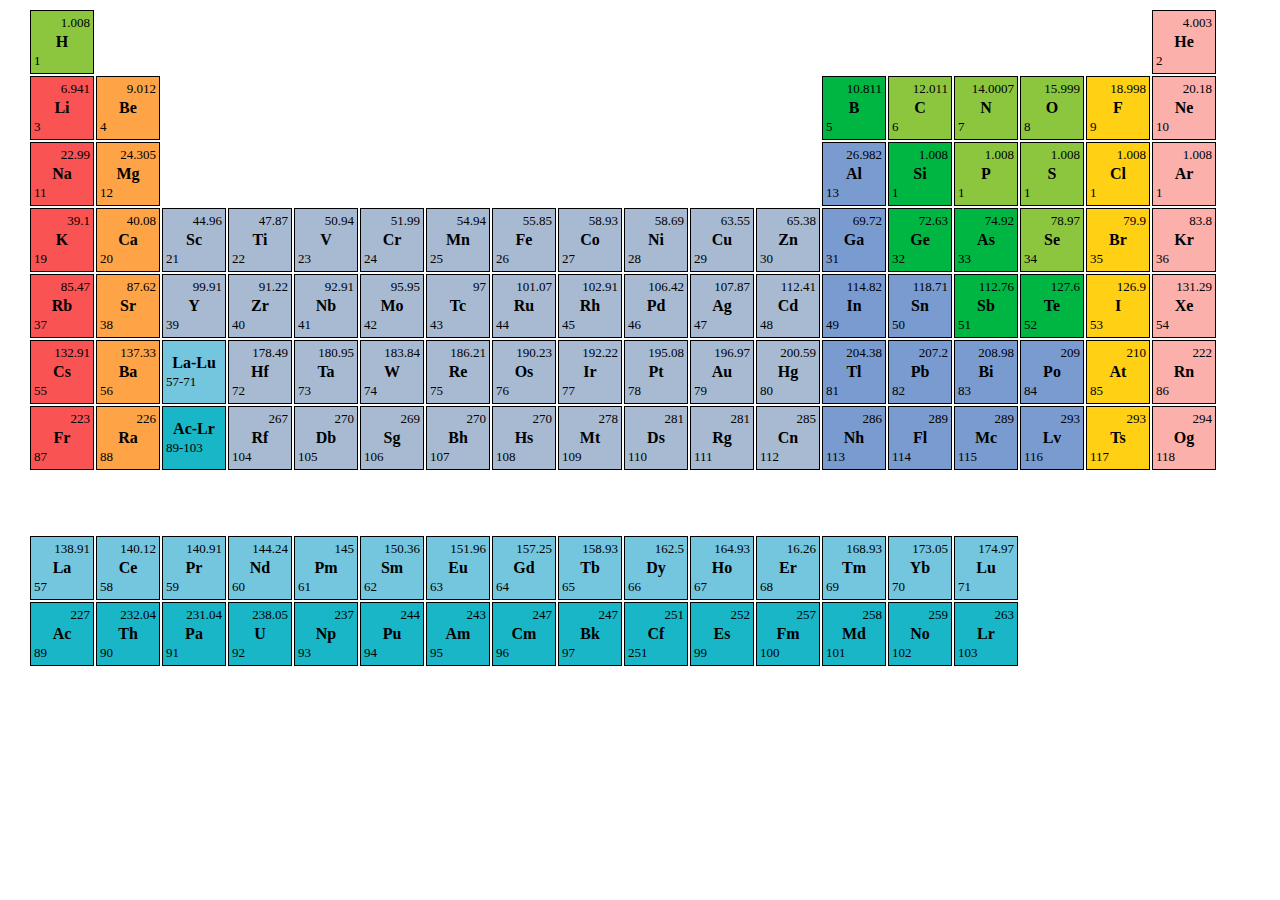
==== commit 2f070f18: "finish mendeleiev" ====
--- a/day00/ex01/mendeleiev.html
+++ b/day00/ex01/mendeleiev.html
@@ -1,1439 +1,824 @@
-<!DOCTYPE html>
-<html lang="en">
-<head>
-    <meta charset="UTF-8">
-    <title>Mendeleiev periodic table</title>
-    <style>
-        table {
-            border-collapse: collapse;
-            width: max-content;
-        }
-        td {
-            width: 100px;
-            height: 100px;
-        }
-        .cell {
-            border: 1px solid black;
-        }
-        .number {
-            text-align: left;
-            font-size: 10px;
-        }
-        .element {
-            text-align: center;
-            font-size: 18px;
-        }
-        .mass {
-            text-align: right;
-            font-size: 10px;
-        }
-    </style>
-</head>
-<body>
-<div>
-    <table>
-        <!--LINE 1-->
-        <tr>
-            <!--1-->
-            <td class="cell">
-                <p class="mass">1.008</p>
-                <p class="element">H</p>
-                <p class="number">1</p>
-            </td>
-            <!--2-->
-            <td colspan="16"></td>
-            <td class="cell">
-                <p class="mass">1.008</p>
-                <p class="element">He</p>
-                <p class="number">1</p>
-            </td>
-        </tr>
-        <!--LINE 2-->
-         <tr>
-            <!--1-->
-            <td class="cell">
-                <p class="mass">1.008</p>
-                <p class="element">Li</p>
-                <p class="number">1</p>
-            </td>
-            <!--2-->
-            <td class="cell">
-                <p class="mass">1.008</p>
-                <p class="element">Be</p>
-                <p class="number">1</p>
-            </td>
-            <!--3-->
-            <td colspan="10"></td>
-            <!--13-->
-            <td class="cell">
-                <p class="mass">1.008</p>
-                <p class="element">B</p>
-                <p class="number">1</p>
-            </td>
-            <!--14-->
-            <td class="cell">
-                <p class="mass">1.008</p>
-                <p class="element">C</p>
-                <p class="number">1</p>
-            </td>
-            <!--15-->
-            <td class="cell">
-                <p class="mass">1.008</p>
-                <p class="element">N</p>
-                <p class="number">1</p>
-            </td>
-            <!--16-->
-            <td class="cell">
-                <p class="mass">1.008</p>
-                <p class="element">O</p>
-                <p class="number">1</p>
-            </td>
-            <!--17-->
-            <td class="cell">
-                <p class="mass">1.008</p>
-                <p class="element">F</p>
-                <p class="number">1</p>
-            </td>
-            <!--18-->
-            <td class="cell">
-                <p class="mass">1.008</p>
-                <p class="element">Ne</p>
-                <p class="number">1</p>
-            </td>
-        </tr>
-        <!--LINE 3-->
-         <tr class="cell">
-            <!--1-->
-            <td class="cell">
-                <p class="mass">1.008</p>
-                <p class="element">H</p>
-                <p class="number">1</p>
-            </td>
-            <!--2-->
-            <td class="cell">
-                <p class="mass">1.008</p>
-                <p class="element">H</p>
-                <p class="number">1</p>
-            </td>
-            <!--3-->
-            <td class="cell">
-                <p class="mass">1.008</p>
-                <p class="element">H</p>
-                <p class="number">1</p>
-            </td>
-            <!--4-->
-            <td class="cell">
-                <p class="mass">1.008</p>
-                <p class="element">H</p>
-                <p class="number">1</p>
-            </td>
-            <!--5-->
-            <td class="cell">
-                <p class="mass">1.008</p>
-                <p class="element">H</p>
-                <p class="number">1</p>
-            </td>
-            <!--6-->
-            <td class="cell">
-                <p class="mass">1.008</p>
-                <p class="element">H</p>
-                <p class="number">1</p>
-            </td>
-            <!--7-->
-            <td class="cell">
-                <p class="mass">1.008</p>
-                <p class="element">H</p>
-                <p class="number">1</p>
-            </td>
-            <!--8-->
-            <td class="cell">
-                <p class="mass">1.008</p>
-                <p class="element">H</p>
-                <p class="number">1</p>
-            </td>
-            <!--9-->
-            <td class="cell">
-                <p class="mass">1.008</p>
-                <p class="element">H</p>
-                <p class="number">1</p>
-            </td>
-            <!--10-->
-            <td class="cell">
-                <p class="mass">1.008</p>
-                <p class="element">H</p>
-                <p class="number">1</p>
-            </td>
-            <!--11-->
-            <td class="cell">
-                <p class="mass">1.008</p>
-                <p class="element">H</p>
-                <p class="number">1</p>
-            </td>
-            <!--12-->
-            <td class="cell">
-                <p class="mass">1.008</p>
-                <p class="element">H</p>
-                <p class="number">1</p>
-            </td>
-            <!--13-->
-            <td class="cell">
-                <p class="mass">1.008</p>
-                <p class="element">H</p>
-                <p class="number">1</p>
-            </td>
-            <!--14-->
-            <td class="cell">
-                <p class="mass">1.008</p>
-                <p class="element">H</p>
-                <p class="number">1</p>
-            </td>
-            <!--15-->
-            <td class="cell">
-                <p class="mass">1.008</p>
-                <p class="element">H</p>
-                <p class="number">1</p>
-            </td>
-            <!--16-->
-            <td class="cell">
-                <p class="mass">1.008</p>
-                <p class="element">H</p>
-                <p class="number">1</p>
-            </td>
-            <!--17-->
-            <td class="cell">
-                <p class="mass">1.008</p>
-                <p class="element">H</p>
-                <p class="number">1</p>
-            </td>
-            <!--18-->
-            <td class="cell">
-                <p class="mass">1.008</p>
-                <p class="element">He</p>
-                <p class="number">1</p>
-            </td>
-        </tr>
-        <!--LINE 4-->
-         <tr class="cell">
-            <!--1-->
-            <td class="cell">
-                <p class="mass">1.008</p>
-                <p class="element">H</p>
-                <p class="number">1</p>
-            </td>
-            <!--2-->
-            <td class="cell">
-                <p class="mass">1.008</p>
-                <p class="element">H</p>
-                <p class="number">1</p>
-            </td>
-            <!--3-->
-            <td class="cell">
-                <p class="mass">1.008</p>
-                <p class="element">H</p>
-                <p class="number">1</p>
-            </td>
-            <!--4-->
-            <td class="cell">
-                <p class="mass">1.008</p>
-                <p class="element">H</p>
-                <p class="number">1</p>
-            </td>
-            <!--5-->
-            <td class="cell">
-                <p class="mass">1.008</p>
-                <p class="element">H</p>
-                <p class="number">1</p>
-            </td>
-            <!--6-->
-            <td class="cell">
-                <p class="mass">1.008</p>
-                <p class="element">H</p>
-                <p class="number">1</p>
-            </td>
-            <!--7-->
-            <td class="cell">
-                <p class="mass">1.008</p>
-                <p class="element">H</p>
-                <p class="number">1</p>
-            </td>
-            <!--8-->
-            <td class="cell">
-                <p class="mass">1.008</p>
-                <p class="element">H</p>
-                <p class="number">1</p>
-            </td>
-            <!--9-->
-            <td class="cell">
-                <p class="mass">1.008</p>
-                <p class="element">H</p>
-                <p class="number">1</p>
-            </td>
-            <!--10-->
-            <td class="cell">
-                <p class="mass">1.008</p>
-                <p class="element">H</p>
-                <p class="number">1</p>
-            </td>
-            <!--11-->
-            <td class="cell">
-                <p class="mass">1.008</p>
-                <p class="element">H</p>
-                <p class="number">1</p>
-            </td>
-            <!--12-->
-            <td class="cell">
-                <p class="mass">1.008</p>
-                <p class="element">H</p>
-                <p class="number">1</p>
-            </td>
-            <!--13-->
-            <td class="cell">
-                <p class="mass">1.008</p>
-                <p class="element">H</p>
-                <p class="number">1</p>
-            </td>
-            <!--14-->
-            <td class="cell">
-                <p class="mass">1.008</p>
-                <p class="element">H</p>
-                <p class="number">1</p>
-            </td>
-            <!--15-->
-            <td class="cell">
-                <p class="mass">1.008</p>
-                <p class="element">H</p>
-                <p class="number">1</p>
-            </td>
-            <!--16-->
-            <td class="cell">
-                <p class="mass">1.008</p>
-                <p class="element">H</p>
-                <p class="number">1</p>
-            </td>
-            <!--17-->
-            <td class="cell">
-                <p class="mass">1.008</p>
-                <p class="element">H</p>
-                <p class="number">1</p>
-            </td>
-            <!--18-->
-            <td class="cell">
-                <p class="mass">1.008</p>
-                <p class="element">He</p>
-                <p class="number">1</p>
-            </td>
-        </tr>
-        <!--LINE 5-->
-         <tr class="cell">
-            <!--1-->
-            <td class="cell">
-                <p class="mass">1.008</p>
-                <p class="element">H</p>
-                <p class="number">1</p>
-            </td>
-            <!--2-->
-            <td class="cell">
-                <p class="mass">1.008</p>
-                <p class="element">H</p>
-                <p class="number">1</p>
-            </td>
-            <!--3-->
-            <td class="cell">
-                <p class="mass">1.008</p>
-                <p class="element">H</p>
-                <p class="number">1</p>
-            </td>
-            <!--4-->
-            <td class="cell">
-                <p class="mass">1.008</p>
-                <p class="element">H</p>
-                <p class="number">1</p>
-            </td>
-            <!--5-->
-            <td class="cell">
-                <p class="mass">1.008</p>
-                <p class="element">H</p>
-                <p class="number">1</p>
-            </td>
-            <!--6-->
-            <td class="cell">
-                <p class="mass">1.008</p>
-                <p class="element">H</p>
-                <p class="number">1</p>
-            </td>
-            <!--7-->
-            <td class="cell">
-                <p class="mass">1.008</p>
-                <p class="element">H</p>
-                <p class="number">1</p>
-            </td>
-            <!--8-->
-            <td class="cell">
-                <p class="mass">1.008</p>
-                <p class="element">H</p>
-                <p class="number">1</p>
-            </td>
-            <!--9-->
-            <td class="cell">
-                <p class="mass">1.008</p>
-                <p class="element">H</p>
-                <p class="number">1</p>
-            </td>
-            <!--10-->
-            <td class="cell">
-                <p class="mass">1.008</p>
-                <p class="element">H</p>
-                <p class="number">1</p>
-            </td>
-            <!--11-->
-            <td class="cell">
-                <p class="mass">1.008</p>
-                <p class="element">H</p>
-                <p class="number">1</p>
-            </td>
-            <!--12-->
-            <td class="cell">
-                <p class="mass">1.008</p>
-                <p class="element">H</p>
-                <p class="number">1</p>
-            </td>
-            <!--13-->
-            <td class="cell">
-                <p class="mass">1.008</p>
-                <p class="element">H</p>
-                <p class="number">1</p>
-            </td>
-            <!--14-->
-            <td class="cell">
-                <p class="mass">1.008</p>
-                <p class="element">H</p>
-                <p class="number">1</p>
-            </td>
-            <!--15-->
-            <td class="cell">
-                <p class="mass">1.008</p>
-                <p class="element">H</p>
-                <p class="number">1</p>
-            </td>
-            <!--16-->
-            <td class="cell">
-                <p class="mass">1.008</p>
-                <p class="element">H</p>
-                <p class="number">1</p>
-            </td>
-            <!--17-->
-            <td class="cell">
-                <p class="mass">1.008</p>
-                <p class="element">H</p>
-                <p class="number">1</p>
-            </td>
-            <!--18-->
-            <td class="cell">
-                <p class="mass">1.008</p>
-                <p class="element">He</p>
-                <p class="number">1</p>
-            </td>
-        </tr>
-        <!--LINE 6-->
-         <tr class="cell">
-            <!--1-->
-            <td class="cell">
-                <p class="mass">1.008</p>
-                <p class="element">H</p>
-                <p class="number">1</p>
-            </td>
-            <!--2-->
-            <td class="cell">
-                <p class="mass">1.008</p>
-                <p class="element">H</p>
-                <p class="number">1</p>
-            </td>
-            <!--3-->
-            <td class="cell">
-                <p class="mass">1.008</p>
-                <p class="element">H</p>
-                <p class="number">1</p>
-            </td>
-            <!--4-->
-            <td class="cell">
-                <p class="mass">1.008</p>
-                <p class="element">H</p>
-                <p class="number">1</p>
-            </td>
-            <!--5-->
-            <td class="cell">
-                <p class="mass">1.008</p>
-                <p class="element">H</p>
-                <p class="number">1</p>
-            </td>
-            <!--6-->
-            <td class="cell">
-                <p class="mass">1.008</p>
-                <p class="element">H</p>
-                <p class="number">1</p>
-            </td>
-            <!--7-->
-            <td class="cell">
-                <p class="mass">1.008</p>
-                <p class="element">H</p>
-                <p class="number">1</p>
-            </td>
-            <!--8-->
-            <td class="cell">
-                <p class="mass">1.008</p>
-                <p class="element">H</p>
-                <p class="number">1</p>
-            </td>
-            <!--9-->
-            <td class="cell">
-                <p class="mass">1.008</p>
-                <p class="element">H</p>
-                <p class="number">1</p>
-            </td>
-            <!--10-->
-            <td class="cell">
-                <p class="mass">1.008</p>
-                <p class="element">H</p>
-                <p class="number">1</p>
-            </td>
-            <!--11-->
-            <td class="cell">
-                <p class="mass">1.008</p>
-                <p class="element">H</p>
-                <p class="number">1</p>
-            </td>
-            <!--12-->
-            <td class="cell">
-                <p class="mass">1.008</p>
-                <p class="element">H</p>
-                <p class="number">1</p>
-            </td>
-            <!--13-->
-            <td class="cell">
-                <p class="mass">1.008</p>
-                <p class="element">H</p>
-                <p class="number">1</p>
-            </td>
-            <!--14-->
-            <td class="cell">
-                <p class="mass">1.008</p>
-                <p class="element">H</p>
-                <p class="number">1</p>
-            </td>
-            <!--15-->
-            <td class="cell">
-                <p class="mass">1.008</p>
-                <p class="element">H</p>
-                <p class="number">1</p>
-            </td>
-            <!--16-->
-            <td class="cell">
-                <p class="mass">1.008</p>
-                <p class="element">H</p>
-                <p class="number">1</p>
-            </td>
-            <!--17-->
-            <td class="cell">
-                <p class="mass">1.008</p>
-                <p class="element">H</p>
-                <p class="number">1</p>
-            </td>
-            <!--18-->
-            <td class="cell">
-                <p class="mass">1.008</p>
-                <p class="element">He</p>
-                <p class="number">1</p>
-            </td>
-        </tr>
-        <!--LINE 7-->
-         <tr class="cell">
-            <!--1-->
-            <td class="cell">
-                <p class="mass">1.008</p>
-                <p class="element">H</p>
-                <p class="number">1</p>
-            </td>
-            <!--2-->
-            <td class="cell">
-                <p class="mass">1.008</p>
-                <p class="element">H</p>
-                <p class="number">1</p>
-            </td>
-            <!--3-->
-            <td class="cell">
-                <p class="mass">1.008</p>
-                <p class="element">H</p>
-                <p class="number">1</p>
-            </td>
-            <!--4-->
-            <td class="cell">
-                <p class="mass">1.008</p>
-                <p class="element">H</p>
-                <p class="number">1</p>
-            </td>
-            <!--5-->
-            <td class="cell">
-                <p class="mass">1.008</p>
-                <p class="element">H</p>
-                <p class="number">1</p>
-            </td>
-            <!--6-->
-            <td class="cell">
-                <p class="mass">1.008</p>
-                <p class="element">H</p>
-                <p class="number">1</p>
-            </td>
-            <!--7-->
-            <td class="cell">
-                <p class="mass">1.008</p>
-                <p class="element">H</p>
-                <p class="number">1</p>
-            </td>
-            <!--8-->
-            <td class="cell">
-                <p class="mass">1.008</p>
-                <p class="element">H</p>
-                <p class="number">1</p>
-            </td>
-            <!--9-->
-            <td class="cell">
-                <p class="mass">1.008</p>
-                <p class="element">H</p>
-                <p class="number">1</p>
-            </td>
-            <!--10-->
-            <td class="cell">
-                <p class="mass">1.008</p>
-                <p class="element">H</p>
-                <p class="number">1</p>
-            </td>
-            <!--11-->
-            <td class="cell">
-                <p class="mass">1.008</p>
-                <p class="element">H</p>
-                <p class="number">1</p>
-            </td>
-            <!--12-->
-            <td class="cell">
-                <p class="mass">1.008</p>
-                <p class="element">H</p>
-                <p class="number">1</p>
-            </td>
-            <!--13-->
-            <td class="cell">
-                <p class="mass">1.008</p>
-                <p class="element">H</p>
-                <p class="number">1</p>
-            </td>
-            <!--14-->
-            <td class="cell">
-                <p class="mass">1.008</p>
-                <p class="element">H</p>
-                <p class="number">1</p>
-            </td>
-            <!--15-->
-            <td class="cell">
-                <p class="mass">1.008</p>
-                <p class="element">H</p>
-                <p class="number">1</p>
-            </td>
-            <!--16-->
-            <td class="cell">
-                <p class="mass">1.008</p>
-                <p class="element">H</p>
-                <p class="number">1</p>
-            </td>
-            <!--17-->
-            <td class="cell">
-                <p class="mass">1.008</p>
-                <p class="element">H</p>
-                <p class="number">1</p>
-            </td>
-            <!--18-->
-            <td class="cell">
-                <p class="mass">1.008</p>
-                <p class="element">He</p>
-                <p class="number">1</p>
-            </td>
-        </tr>
-        <!--LINE 8-->
-          <tr class="cell">
-            <!--1-->
-            <td class="cell">
-                <p class="mass">1.008</p>
-                <p class="element">H</p>
-                <p class="number">1</p>
-            </td>
-            <!--2-->
-            <td class="cell">
-                <p class="mass">1.008</p>
-                <p class="element">H</p>
-                <p class="number">1</p>
-            </td>
-            <!--3-->
-            <td class="cell">
-                <p class="mass">1.008</p>
-                <p class="element">H</p>
-                <p class="number">1</p>
-            </td>
-            <!--4-->
-            <td class="cell">
-                <p class="mass">1.008</p>
-                <p class="element">H</p>
-                <p class="number">1</p>
-            </td>
-            <!--5-->
-            <td class="cell">
-                <p class="mass">1.008</p>
-                <p class="element">H</p>
-                <p class="number">1</p>
-            </td>
-            <!--6-->
-            <td class="cell">
-                <p class="mass">1.008</p>
-                <p class="element">H</p>
-                <p class="number">1</p>
-            </td>
-            <!--7-->
-            <td class="cell">
-                <p class="mass">1.008</p>
-                <p class="element">H</p>
-                <p class="number">1</p>
-            </td>
-            <!--8-->
-            <td class="cell">
-                <p class="mass">1.008</p>
-                <p class="element">H</p>
-                <p class="number">1</p>
-            </td>
-            <!--9-->
-            <td class="cell">
-                <p class="mass">1.008</p>
-                <p class="element">H</p>
-                <p class="number">1</p>
-            </td>
-            <!--10-->
-            <td class="cell">
-                <p class="mass">1.008</p>
-                <p class="element">H</p>
-                <p class="number">1</p>
-            </td>
-            <!--11-->
-            <td class="cell">
-                <p class="mass">1.008</p>
-                <p class="element">H</p>
-                <p class="number">1</p>
-            </td>
-            <!--12-->
-            <td class="cell">
-                <p class="mass">1.008</p>
-                <p class="element">H</p>
-                <p class="number">1</p>
-            </td>
-            <!--13-->
-            <td class="cell">
-                <p class="mass">1.008</p>
-                <p class="element">H</p>
-                <p class="number">1</p>
-            </td>
-            <!--14-->
-            <td class="cell">
-                <p class="mass">1.008</p>
-                <p class="element">H</p>
-                <p class="number">1</p>
-            </td>
-            <!--15-->
-            <td class="cell">
-                <p class="mass">1.008</p>
-                <p class="element">H</p>
-                <p class="number">1</p>
-            </td>
-            <!--16-->
-            <td class="cell">
-                <p class="mass">1.008</p>
-                <p class="element">H</p>
-                <p class="number">1</p>
-            </td>
-            <!--17-->
-            <td class="cell">
-                <p class="mass">1.008</p>
-                <p class="element">H</p>
-                <p class="number">1</p>
-            </td>
-            <!--18-->
-            <td class="cell">
-                <p class="mass">1.008</p>
-                <p class="element">He</p>
-                <p class="number">1</p>
-            </td>
-        </tr>
-            <!--LINE 9-->
-         <tr class="cell">
-            <!--1-->
-            <td class="cell">
-                <p class="mass">1.008</p>
-                <p class="element">H</p>
-                <p class="number">1</p>
-            </td>
-            <!--2-->
-            <td class="cell">
-                <p class="mass">1.008</p>
-                <p class="element">H</p>
-                <p class="number">1</p>
-            </td>
-            <!--3-->
-            <td class="cell">
-                <p class="mass">1.008</p>
-                <p class="element">H</p>
-                <p class="number">1</p>
-            </td>
-            <!--4-->
-            <td class="cell">
-                <p class="mass">1.008</p>
-                <p class="element">H</p>
-                <p class="number">1</p>
-            </td>
-            <!--5-->
-            <td class="cell">
-                <p class="mass">1.008</p>
-                <p class="element">H</p>
-                <p class="number">1</p>
-            </td>
-            <!--6-->
-            <td class="cell">
-                <p class="mass">1.008</p>
-                <p class="element">H</p>
-                <p class="number">1</p>
-            </td>
-            <!--7-->
-            <td class="cell">
-                <p class="mass">1.008</p>
-                <p class="element">H</p>
-                <p class="number">1</p>
-            </td>
-            <!--8-->
-            <td class="cell">
-                <p class="mass">1.008</p>
-                <p class="element">H</p>
-                <p class="number">1</p>
-            </td>
-            <!--9-->
-            <td class="cell">
-                <p class="mass">1.008</p>
-                <p class="element">H</p>
-                <p class="number">1</p>
-            </td>
-            <!--10-->
-            <td class="cell">
-                <p class="mass">1.008</p>
-                <p class="element">H</p>
-                <p class="number">1</p>
-            </td>
-            <!--11-->
-            <td class="cell">
-                <p class="mass">1.008</p>
-                <p class="element">H</p>
-                <p class="number">1</p>
-            </td>
-            <!--12-->
-            <td class="cell">
-                <p class="mass">1.008</p>
-                <p class="element">H</p>
-                <p class="number">1</p>
-            </td>
-            <!--13-->
-            <td class="cell">
-                <p class="mass">1.008</p>
-                <p class="element">H</p>
-                <p class="number">1</p>
-            </td>
-            <!--14-->
-            <td class="cell">
-                <p class="mass">1.008</p>
-                <p class="element">H</p>
-                <p class="number">1</p>
-            </td>
-            <!--15-->
-            <td class="cell">
-                <p class="mass">1.008</p>
-                <p class="element">H</p>
-                <p class="number">1</p>
-            </td>
-            <!--16-->
-            <td class="cell">
-                <p class="mass">1.008</p>
-                <p class="element">H</p>
-                <p class="number">1</p>
-            </td>
-            <!--17-->
-            <td class="cell">
-                <p class="mass">1.008</p>
-                <p class="element">H</p>
-                <p class="number">1</p>
-            </td>
-            <!--18-->
-            <td class="cell">
-                <p class="mass">1.008</p>
-                <p class="element">He</p>
-                <p class="number">1</p>
-            </td>
-        </tr>
-        <!--LINE 10-->
-         <tr class="cell">
-            <!--1-->
-            <td class="cell">
-                <p class="mass">1.008</p>
-                <p class="element">H</p>
-                <p class="number">1</p>
-            </td>
-            <!--2-->
-            <td class="cell">
-                <p class="mass">1.008</p>
-                <p class="element">H</p>
-                <p class="number">1</p>
-            </td>
-            <!--3-->
-            <td class="cell">
-                <p class="mass">1.008</p>
-                <p class="element">H</p>
-                <p class="number">1</p>
-            </td>
-            <!--4-->
-            <td class="cell">
-                <p class="mass">1.008</p>
-                <p class="element">H</p>
-                <p class="number">1</p>
-            </td>
-            <!--5-->
-            <td class="cell">
-                <p class="mass">1.008</p>
-                <p class="element">H</p>
-                <p class="number">1</p>
-            </td>
-            <!--6-->
-            <td class="cell">
-                <p class="mass">1.008</p>
-                <p class="element">H</p>
-                <p class="number">1</p>
-            </td>
-            <!--7-->
-            <td class="cell">
-                <p class="mass">1.008</p>
-                <p class="element">H</p>
-                <p class="number">1</p>
-            </td>
-            <!--8-->
-            <td class="cell">
-                <p class="mass">1.008</p>
-                <p class="element">H</p>
-                <p class="number">1</p>
-            </td>
-            <!--9-->
-            <td class="cell">
-                <p class="mass">1.008</p>
-                <p class="element">H</p>
-                <p class="number">1</p>
-            </td>
-            <!--10-->
-            <td class="cell">
-                <p class="mass">1.008</p>
-                <p class="element">H</p>
-                <p class="number">1</p>
-            </td>
-            <!--11-->
-            <td class="cell">
-                <p class="mass">1.008</p>
-                <p class="element">H</p>
-                <p class="number">1</p>
-            </td>
-            <!--12-->
-            <td class="cell">
-                <p class="mass">1.008</p>
-                <p class="element">H</p>
-                <p class="number">1</p>
-            </td>
-            <!--13-->
-            <td class="cell">
-                <p class="mass">1.008</p>
-                <p class="element">H</p>
-                <p class="number">1</p>
-            </td>
-            <!--14-->
-            <td class="cell">
-                <p class="mass">1.008</p>
-                <p class="element">H</p>
-                <p class="number">1</p>
-            </td>
-            <!--15-->
-            <td class="cell">
-                <p class="mass">1.008</p>
-                <p class="element">H</p>
-                <p class="number">1</p>
-            </td>
-            <!--16-->
-            <td class="cell">
-                <p class="mass">1.008</p>
-                <p class="element">H</p>
-                <p class="number">1</p>
-            </td>
-            <!--17-->
-            <td class="cell">
-                <p class="mass">1.008</p>
-                <p class="element">H</p>
-                <p class="number">1</p>
-            </td>
-            <!--18-->
-            <td class="cell">
-                <p class="mass">1.008</p>
-                <p class="element">He</p>
-                <p class="number">1</p>
-            </td>
-        </tr>
-        <!--LINE 11-->
-         <tr class="cell">
-            <!--1-->
-            <td class="cell">
-                <p class="mass">1.008</p>
-                <p class="element">H</p>
-                <p class="number">1</p>
-            </td>
-            <!--2-->
-            <td class="cell">
-                <p class="mass">1.008</p>
-                <p class="element">H</p>
-                <p class="number">1</p>
-            </td>
-            <!--3-->
-            <td class="cell">
-                <p class="mass">1.008</p>
-                <p class="element">H</p>
-                <p class="number">1</p>
-            </td>
-            <!--4-->
-            <td class="cell">
-                <p class="mass">1.008</p>
-                <p class="element">H</p>
-                <p class="number">1</p>
-            </td>
-            <!--5-->
-            <td class="cell">
-                <p class="mass">1.008</p>
-                <p class="element">H</p>
-                <p class="number">1</p>
-            </td>
-            <!--6-->
-            <td class="cell">
-                <p class="mass">1.008</p>
-                <p class="element">H</p>
-                <p class="number">1</p>
-            </td>
-            <!--7-->
-            <td class="cell">
-                <p class="mass">1.008</p>
-                <p class="element">H</p>
-                <p class="number">1</p>
-            </td>
-            <!--8-->
-            <td class="cell">
-                <p class="mass">1.008</p>
-                <p class="element">H</p>
-                <p class="number">1</p>
-            </td>
-            <!--9-->
-            <td class="cell">
-                <p class="mass">1.008</p>
-                <p class="element">H</p>
-                <p class="number">1</p>
-            </td>
-            <!--10-->
-            <td class="cell">
-                <p class="mass">1.008</p>
-                <p class="element">H</p>
-                <p class="number">1</p>
-            </td>
-            <!--11-->
-            <td class="cell">
-                <p class="mass">1.008</p>
-                <p class="element">H</p>
-                <p class="number">1</p>
-            </td>
-            <!--12-->
-            <td class="cell">
-                <p class="mass">1.008</p>
-                <p class="element">H</p>
-                <p class="number">1</p>
-            </td>
-            <!--13-->
-            <td class="cell">
-                <p class="mass">1.008</p>
-                <p class="element">H</p>
-                <p class="number">1</p>
-            </td>
-            <!--14-->
-            <td class="cell">
-                <p class="mass">1.008</p>
-                <p class="element">H</p>
-                <p class="number">1</p>
-            </td>
-            <!--15-->
-            <td class="cell">
-                <p class="mass">1.008</p>
-                <p class="element">H</p>
-                <p class="number">1</p>
-            </td>
-            <!--16-->
-            <td class="cell">
-                <p class="mass">1.008</p>
-                <p class="element">H</p>
-                <p class="number">1</p>
-            </td>
-            <!--17-->
-            <td class="cell">
-                <p class="mass">1.008</p>
-                <p class="element">H</p>
-                <p class="number">1</p>
-            </td>
-            <!--18-->
-            <td class="cell">
-                <p class="mass">1.008</p>
-                <p class="element">He</p>
-                <p class="number">1</p>
-            </td>
-        </tr>
-        <!--LINE 12-->
-          <tr class="cell">
-            <!--1-->
-            <td class="cell">
-                <p class="mass">1.008</p>
-                <p class="element">H</p>
-                <p class="number">1</p>
-            </td>
-            <!--2-->
-            <td class="cell">
-                <p class="mass">1.008</p>
-                <p class="element">H</p>
-                <p class="number">1</p>
-            </td>
-            <!--3-->
-            <td class="cell">
-                <p class="mass">1.008</p>
-                <p class="element">H</p>
-                <p class="number">1</p>
-            </td>
-            <!--4-->
-            <td class="cell">
-                <p class="mass">1.008</p>
-                <p class="element">H</p>
-                <p class="number">1</p>
-            </td>
-            <!--5-->
-            <td class="cell">
-                <p class="mass">1.008</p>
-                <p class="element">H</p>
-                <p class="number">1</p>
-            </td>
-            <!--6-->
-            <td class="cell">
-                <p class="mass">1.008</p>
-                <p class="element">H</p>
-                <p class="number">1</p>
-            </td>
-            <!--7-->
-            <td class="cell">
-                <p class="mass">1.008</p>
-                <p class="element">H</p>
-                <p class="number">1</p>
-            </td>
-            <!--8-->
-            <td class="cell">
-                <p class="mass">1.008</p>
-                <p class="element">H</p>
-                <p class="number">1</p>
-            </td>
-            <!--9-->
-            <td class="cell">
-                <p class="mass">1.008</p>
-                <p class="element">H</p>
-                <p class="number">1</p>
-            </td>
-            <!--10-->
-            <td class="cell">
-                <p class="mass">1.008</p>
-                <p class="element">H</p>
-                <p class="number">1</p>
-            </td>
-            <!--11-->
-            <td class="cell">
-                <p class="mass">1.008</p>
-                <p class="element">H</p>
-                <p class="number">1</p>
-            </td>
-            <!--12-->
-            <td class="cell">
-                <p class="mass">1.008</p>
-                <p class="element">H</p>
-                <p class="number">1</p>
-            </td>
-            <!--13-->
-            <td class="cell">
-                <p class="mass">1.008</p>
-                <p class="element">H</p>
-                <p class="number">1</p>
-            </td>
-            <!--14-->
-            <td class="cell">
-                <p class="mass">1.008</p>
-                <p class="element">H</p>
-                <p class="number">1</p>
-            </td>
-            <!--15-->
-            <td class="cell">
-                <p class="mass">1.008</p>
-                <p class="element">H</p>
-                <p class="number">1</p>
-            </td>
-            <!--16-->
-            <td class="cell">
-                <p class="mass">1.008</p>
-                <p class="element">H</p>
-                <p class="number">1</p>
-            </td>
-            <!--17-->
-            <td class="cell">
-                <p class="mass">1.008</p>
-                <p class="element">H</p>
-                <p class="number">1</p>
-            </td>
-            <!--18-->
-            <td class="cell">
-                <p class="mass">1.008</p>
-                <p class="element">He</p>
-                <p class="number">1</p>
-            </td>
-        </tr>
-        <!--LINE 13-->
-         <tr class="cell">
-            <!--1-->
-            <td class="cell">
-                <p class="mass">1.008</p>
-                <p class="element">H</p>
-                <p class="number">1</p>
-            </td>
-            <!--2-->
-            <td class="cell">
-                <p class="mass">1.008</p>
-                <p class="element">H</p>
-                <p class="number">1</p>
-            </td>
-            <!--3-->
-            <td class="cell">
-                <p class="mass">1.008</p>
-                <p class="element">H</p>
-                <p class="number">1</p>
-            </td>
-            <!--4-->
-            <td class="cell">
-                <p class="mass">1.008</p>
-                <p class="element">H</p>
-                <p class="number">1</p>
-            </td>
-            <!--5-->
-            <td class="cell">
-                <p class="mass">1.008</p>
-                <p class="element">H</p>
-                <p class="number">1</p>
-            </td>
-            <!--6-->
-            <td class="cell">
-                <p class="mass">1.008</p>
-                <p class="element">H</p>
-                <p class="number">1</p>
-            </td>
-            <!--7-->
-            <td class="cell">
-                <p class="mass">1.008</p>
-                <p class="element">H</p>
-                <p class="number">1</p>
-            </td>
-            <!--8-->
-            <td class="cell">
-                <p class="mass">1.008</p>
-                <p class="element">H</p>
-                <p class="number">1</p>
-            </td>
-            <!--9-->
-            <td class="cell">
-                <p class="mass">1.008</p>
-                <p class="element">H</p>
-                <p class="number">1</p>
-            </td>
-            <!--10-->
-            <td class="cell">
-                <p class="mass">1.008</p>
-                <p class="element">H</p>
-                <p class="number">1</p>
-            </td>
-            <!--11-->
-            <td class="cell">
-                <p class="mass">1.008</p>
-                <p class="element">H</p>
-                <p class="number">1</p>
-            </td>
-            <!--12-->
-            <td class="cell">
-                <p class="mass">1.008</p>
-                <p class="element">H</p>
-                <p class="number">1</p>
-            </td>
-            <!--13-->
-            <td class="cell">
-                <p class="mass">1.008</p>
-                <p class="element">H</p>
-                <p class="number">1</p>
-            </td>
-            <!--14-->
-            <td class="cell">
-                <p class="mass">1.008</p>
-                <p class="element">H</p>
-                <p class="number">1</p>
-            </td>
-            <!--15-->
-            <td class="cell">
-                <p class="mass">1.008</p>
-                <p class="element">H</p>
-                <p class="number">1</p>
-            </td>
-            <!--16-->
-            <td class="cell">
-                <p class="mass">1.008</p>
-                <p class="element">H</p>
-                <p class="number">1</p>
-            </td>
-            <!--17-->
-            <td class="cell">
-                <p class="mass">1.008</p>
-                <p class="element">H</p>
-                <p class="number">1</p>
-            </td>
-            <!--18-->
-            <td class="cell">
-                <p class="mass">1.008</p>
-                <p class="element">He</p>
-                <p class="number">1</p>
-            </td>
-        </tr>
-        <!--LINE 14-->
-         <tr class="cell">
-            <!--1-->
-            <td class="cell">
-                <p class="mass">1.008</p>
-                <p class="element">H</p>
-                <p class="number">1</p>
-            </td>
-            <!--2-->
-            <td class="cell">
-                <p class="mass">1.008</p>
-                <p class="element">H</p>
-                <p class="number">1</p>
-            </td>
-            <!--3-->
-            <td class="cell">
-                <p class="mass">1.008</p>
-                <p class="element">H</p>
-                <p class="number">1</p>
-            </td>
-            <!--4-->
-            <td class="cell">
-                <p class="mass">1.008</p>
-                <p class="element">H</p>
-                <p class="number">1</p>
-            </td>
-            <!--5-->
-            <td class="cell">
-                <p class="mass">1.008</p>
-                <p class="element">H</p>
-                <p class="number">1</p>
-            </td>
-            <!--6-->
-            <td class="cell">
-                <p class="mass">1.008</p>
-                <p class="element">H</p>
-                <p class="number">1</p>
-            </td>
-            <!--7-->
-            <td class="cell">
-                <p class="mass">1.008</p>
-                <p class="element">H</p>
-                <p class="number">1</p>
-            </td>
-            <!--8-->
-            <td class="cell">
-                <p class="mass">1.008</p>
-                <p class="element">H</p>
-                <p class="number">1</p>
-            </td>
-            <!--9-->
-            <td class="cell">
-                <p class="mass">1.008</p>
-                <p class="element">H</p>
-                <p class="number">1</p>
-            </td>
-            <!--10-->
-            <td class="cell">
-                <p class="mass">1.008</p>
-                <p class="element">H</p>
-                <p class="number">1</p>
-            </td>
-            <!--11-->
-            <td class="cell">
-                <p class="mass">1.008</p>
-                <p class="element">H</p>
-                <p class="number">1</p>
-            </td>
-            <!--12-->
-            <td class="cell">
-                <p class="mass">1.008</p>
-                <p class="element">H</p>
-                <p class="number">1</p>
-            </td>
-            <!--13-->
-            <td class="cell">
-                <p class="mass">1.008</p>
-                <p class="element">H</p>
-                <p class="number">1</p>
-            </td>
-            <!--14-->
-            <td class="cell">
-                <p class="mass">1.008</p>
-                <p class="element">H</p>
-                <p class="number">1</p>
-            </td>
-            <!--15-->
-            <td class="cell">
-                <p class="mass">1.008</p>
-                <p class="element">H</p>
-                <p class="number">1</p>
-            </td>
-            <!--16-->
-            <td class="cell">
-                <p class="mass">1.008</p>
-                <p class="element">H</p>
-                <p class="number">1</p>
-            </td>
-            <!--17-->
-            <td class="cell">
-                <p class="mass">1.008</p>
-                <p class="element">H</p>
-                <p class="number">1</p>
-            </td>
-            <!--18-->
-            <td class="cell">
-                <p class="mass">1.008</p>
-                <p class="element">He</p>
-                <p class="number">1</p>
-            </td>
-        </tr>
-    </table>
-</div>
-</body>
+<!DOCTYPE html>
+<html lang="en">
+<head>
+    <meta charset="UTF-8">
+    <title>Mendeleiev periodic table</title>
+    <style>
+        body {
+            width: 100%;
+            background: url("https://content.nebo.by/photos/stroymaterialy/big/RAL-8017-SHokoladno-korichnevii.png");
+        }
+        p {
+            margin: 2px;
+        }
+        table {
+            margin-left: 20px;
+            width: max-content;
+        }
+        td {
+            margin: 2px;
+            width: 60px;
+            height: 60px;
+        }
+        .cell {
+            border-collapse: collapse;
+            border: 1px solid black;
+        }
+        .number {
+            text-align: left;
+            font-size: small;
+            /*font-size: 10px;*/
+        }
+        .element {
+            font-weight: bold;
+            text-align: center;
+            /*font-size: 18px;*/
+        }
+        .mass {
+            text-align: right;
+            font-size: small;
+        }
+        .t_col_1 {background: #8CC63E;}
+        .t_col_2 {background: #F95353;}
+         .t_col_3 {background: #FFA347;}
+         .t_col_4 {background: #73C6DD;}
+         .t_col_5 {background: #19B6C8;}
+         .t_col_6 {background: #A7BAD2;}
+         .t_col_7 {background: #00B642;}
+         .t_col_8 {background: #7A9BCF;}
+        .t_col_9 {background: #FFD014;}
+        .t_col_10 {background: #FBB0AC;}
+    </style>
+</head>
+<body>
+<div>
+    <table>
+        <!--LINE 1-->
+        <tr>
+            <!--1-->
+            <td class="cell t_col_1">
+                <p class="mass">1.008</p>
+                <p class="element">H</p>
+                <p class="number">1</p>
+            </td>
+            <!--2-->
+            <td colspan="16"></td>
+            <td class="cell t_col_10">
+                <p class="mass">4.003</p>
+                <p class="element">He</p>
+                <p class="number">2</p>
+            </td>
+        </tr>
+        <!--LINE 2-->
+         <tr>
+            <!--1-->
+            <td class="cell t_col_2">
+                <p class="mass">6.941</p>
+                <p class="element">Li</p>
+                <p class="number">3</p>
+            </td>
+            <!--2-->
+            <td class="cell t_col_3">
+                <p class="mass">9.012</p>
+                <p class="element">Be</p>
+                <p class="number">4</p>
+            </td>
+            <!--3-->
+            <td colspan="10"></td>
+            <!--13-->
+            <td class="cell t_col_7">
+                <p class="mass">10.811</p>
+                <p class="element">B</p>
+                <p class="number">5</p>
+            </td>
+            <!--14-->
+            <td class="cell t_col_1">
+                <p class="mass">12.011</p>
+                <p class="element">C</p>
+                <p class="number">6</p>
+            </td>
+            <!--15-->
+            <td class="cell t_col_1">
+                <p class="mass">14.0007</p>
+                <p class="element">N</p>
+                <p class="number">7</p>
+            </td>
+            <!--16-->
+            <td class="cell t_col_1">
+                <p class="mass">15.999</p>
+                <p class="element">O</p>
+                <p class="number">8</p>
+            </td>
+            <!--17-->
+            <td class="cell t_col_9">
+                <p class="mass">18.998</p>
+                <p class="element">F</p>
+                <p class="number">9</p>
+            </td>
+            <!--18-->
+            <td class="cell t_col_10">
+                <p class="mass">20.18</p>
+                <p class="element">Ne</p>
+                <p class="number">10</p>
+            </td>
+        </tr>
+        <!--LINE 3-->
+         <tr class="cell">
+            <!--1-->
+            <td class="cell t_col_2">
+                <p class="mass">22.99</p>
+                <p class="element">Na</p>
+                <p class="number">11</p>
+            </td>
+            <!--2-->
+            <td class="cell t_col_3">
+                <p class="mass">24.305</p>
+                <p class="element">Mg</p>
+                <p class="number">12</p>
+            </td>
+            <td colspan="10"></td>
+            <!--13-->
+            <td class="cell t_col_8">
+                <p class="mass">26.982 </p>
+                <p class="element">Al</p>
+                <p class="number">13</p>
+            </td>
+            <!--14-->
+            <td class="cell t_col_7">
+                <p class="mass">1.008</p>
+                <p class="element">Si</p>
+                <p class="number">1</p>
+            </td>
+            <!--15-->
+            <td class="cell t_col_1">
+                <p class="mass">1.008</p>
+                <p class="element">P</p>
+                <p class="number">1</p>
+            </td>
+            <!--16-->
+            <td class="cell t_col_1">
+                <p class="mass">1.008</p>
+                <p class="element">S</p>
+                <p class="number">1</p>
+            </td>
+            <!--17-->
+            <td class="cell t_col_9">
+                <p class="mass">1.008</p>
+                <p class="element">Cl</p>
+                <p class="number">1</p>
+            </td>
+            <!--18-->
+            <td class="cell t_col_10">
+                <p class="mass">1.008</p>
+                <p class="element">Ar</p>
+                <p class="number">1</p>
+            </td>
+        </tr>
+        <!--LINE 4-->
+         <tr class="cell">
+            <!--1-->
+            <td class="cell t_col_2">
+                <p class="mass">39.1</p>
+                <p class="element">K</p>
+                <p class="number">19</p>
+            </td>
+            <!--2-->
+            <td class="cell t_col_3">
+                <p class="mass">40.08</p>
+                <p class="element">Ca</p>
+                <p class="number">20</p>
+            </td>
+            <!--3-->
+            <!--4-->
+            <td class="cell t_col_6">
+                <p class="mass">44.96</p>
+                <p class="element">Sc</p>
+                <p class="number">21</p>
+            </td>
+            <!--5-->
+            <td class="cell t_col_6">
+                <p class="mass">47.87</p>
+                <p class="element">Ti</p>
+                <p class="number">22</p>
+            </td>
+            <!--6-->
+            <td class="cell t_col_6">
+                <p class="mass">50.94</p>
+                <p class="element">V</p>
+                <p class="number">23</p>
+            </td>
+            <!--7-->
+            <td class="cell t_col_6">
+                <p class="mass">51.99</p>
+                <p class="element">Cr</p>
+                <p class="number">24</p>
+            </td>
+            <!--8-->
+            <td class="cell t_col_6">
+                <p class="mass">54.94</p>
+                <p class="element">Mn</p>
+                <p class="number">25</p>
+            </td>
+            <!--9-->
+            <td class="cell t_col_6">
+                <p class="mass">55.85</p>
+                <p class="element">Fe</p>
+                <p class="number">26</p>
+            </td>
+            <!--10-->
+            <td class="cell t_col_6">
+                <p class="mass">58.93</p>
+                <p class="element">Co</p>
+                <p class="number">27</p>
+            </td>
+            <!--11-->
+            <td class="cell t_col_6">
+                <p class="mass">58.69</p>
+                <p class="element">Ni</p>
+                <p class="number">28</p>
+            </td>
+            <!--12-->
+            <td class="cell t_col_6">
+                <p class="mass">63.55</p>
+                <p class="element">Cu</p>
+                <p class="number">29</p>
+            </td>
+            <!--13-->
+            <td class="cell t_col_6">
+                <p class="mass">65.38</p>
+                <p class="element">Zn</p>
+                <p class="number">30</p>
+            </td>
+            <!--14-->
+            <td class="cell t_col_8">
+                <p class="mass">69.72</p>
+                <p class="element">Ga</p>
+                <p class="number">31</p>
+            </td>
+            <!--15-->
+            <td class="cell t_col_7">
+                <p class="mass">72.63</p>
+                <p class="element">Ge</p>
+                <p class="number">32</p>
+            </td>
+            <!--16-->
+            <td class="cell t_col_7">
+                <p class="mass">74.92</p>
+                <p class="element">As</p>
+                <p class="number">33</p>
+            </td>
+            <!--17-->
+            <td class="cell t_col_1">
+                <p class="mass">78.97</p>
+                <p class="element">Se</p>
+                <p class="number">34</p>
+            </td>
+            <!--18-->
+            <td class="cell t_col_9">
+                <p class="mass">79.9</p>
+                <p class="element">Br</p>
+                <p class="number">35</p>
+            </td>
+             <td class="cell t_col_10">
+                <p class="mass">83.8</p>
+                <p class="element">Kr</p>
+                <p class="number">36</p>
+            </td>
+        </tr>
+        <!--LINE 5-->
+         <tr class="cell">
+            <!--1-->
+            <td class="cell t_col_2">
+                <p class="mass">85.47</p>
+                <p class="element">Rb</p>
+                <p class="number">37</p>
+            </td>
+            <!--2-->
+            <td class="cell t_col_3">
+                <p class="mass">87.62</p>
+                <p class="element">Sr</p>
+                <p class="number">38</p>
+            </td>
+            <!--3-->
+            <td class="cell t_col_6">
+                <p class="mass">99.91</p>
+                <p class="element">Y</p>
+                <p class="number">39</p>
+            </td>
+            <!--4-->
+            <td class="cell t_col_6">
+                <p class="mass">91.22</p>
+                <p class="element">Zr</p>
+                <p class="number">40</p>
+            </td>
+            <!--5-->
+            <td class="cell t_col_6">
+                <p class="mass">92.91</p>
+                <p class="element">Nb</p>
+                <p class="number">41</p>
+            </td>
+            <!--6-->
+            <td class="cell t_col_6">
+                <p class="mass">95.95</p>
+                <p class="element">Mo</p>
+                <p class="number">42</p>
+            </td>
+            <!--7-->
+            <td class="cell t_col_6">
+                <p class="mass">97</p>
+                <p class="element">Tc</p>
+                <p class="number">43</p>
+            </td>
+            <!--8-->
+            <td class="cell t_col_6">
+                <p class="mass">101.07</p>
+                <p class="element">Ru</p>
+                <p class="number">44</p>
+            </td>
+            <!--9-->
+            <td class="cell t_col_6">
+                <p class="mass">102.91</p>
+                <p class="element">Rh</p>
+                <p class="number">45</p>
+            </td>
+            <!--10-->
+            <td class="cell t_col_6">
+                <p class="mass">106.42</p>
+                <p class="element">Pd</p>
+                <p class="number">46</p>
+            </td>
+            <!--11-->
+            <td class="cell t_col_6">
+                <p class="mass">107.87</p>
+                <p class="element">Ag</p>
+                <p class="number">47</p>
+            </td>
+            <!--12-->
+            <td class="cell t_col_6">
+                <p class="mass">112.41</p>
+                <p class="element">Cd</p>
+                <p class="number">48</p>
+            </td>
+            <!--13-->
+            <td class="cell t_col_8">
+                <p class="mass">114.82</p>
+                <p class="element">In</p>
+                <p class="number">49</p>
+            </td>
+            <!--14-->
+            <td class="cell t_col_8">
+                <p class="mass">118.71</p>
+                <p class="element">Sn</p>
+                <p class="number">50</p>
+            </td>
+            <!--15-->
+            <td class="cell t_col_7">
+                <p class="mass">112.76</p>
+                <p class="element">Sb</p>
+                <p class="number">51</p>
+            </td>
+            <!--16-->
+            <td class="cell t_col_7">
+                <p class="mass">127.6</p>
+                <p class="element">Te</p>
+                <p class="number">52</p>
+            </td>
+            <!--17-->
+            <td class="cell t_col_9">
+                <p class="mass">126.9</p>
+                <p class="element">I</p>
+                <p class="number">53</p>
+            </td>
+            <!--18-->
+            <td class="cell t_col_10">
+                <p class="mass">131.29</p>
+                <p class="element">Xe</p>
+                <p class="number">54</p>
+            </td>
+        </tr>
+        <!--LINE 6-->
+         <tr class="cell">
+            <!--1-->
+            <td class="cell t_col_2">
+                <p class="mass">132.91</p>
+                <p class="element">Cs</p>
+                <p class="number">55</p>
+            </td>
+            <!--2-->
+            <td class="cell t_col_3">
+                <p class="mass">137.33</p>
+                <p class="element">Ba</p>
+                <p class="number">56</p>
+            </td>
+            <!--3-->
+            <td class="cell t_col_4">
+                <p class="mass"></p>
+                <p class="element">La-Lu</p>
+                <p class="number">57-71</p>
+            </td>
+            <!--4-->
+            <td class="cell t_col_6">
+                <p class="mass">178.49</p>
+                <p class="element">Hf</p>
+                <p class="number">72</p>
+            </td>
+            <!--5-->
+            <td class="cell t_col_6">
+                <p class="mass">180.95</p>
+                <p class="element">Ta</p>
+                <p class="number">73</p>
+            </td>
+            <!--6-->
+            <td class="cell t_col_6">
+                <p class="mass">183.84</p>
+                <p class="element">W</p>
+                <p class="number">74</p>
+            </td>
+            <!--7-->
+            <td class="cell t_col_6">
+                <p class="mass">186.21</p>
+                <p class="element">Re</p>
+                <p class="number">75</p>
+            </td>
+            <!--8-->
+            <td class="cell t_col_6">
+                <p class="mass">190.23</p>
+                <p class="element">Os</p>
+                <p class="number">76</p>
+            </td>
+            <!--9-->
+            <td class="cell t_col_6">
+                <p class="mass">192.22</p>
+                <p class="element">Ir</p>
+                <p class="number">77</p>
+            </td>
+            <!--10-->
+            <td class="cell t_col_6">
+                <p class="mass">195.08</p>
+                <p class="element">Pt</p>
+                <p class="number">78</p>
+            </td>
+            <!--11-->
+            <td class="cell t_col_6">
+                <p class="mass">196.97</p>
+                <p class="element">Au</p>
+                <p class="number">79</p>
+            </td>
+            <!--12-->
+            <td class="cell t_col_6">
+                <p class="mass">200.59</p>
+                <p class="element">Hg</p>
+                <p class="number">80</p>
+            </td>
+            <!--13-->
+            <td class="cell t_col_8">
+                <p class="mass">204.38</p>
+                <p class="element">Tl</p>
+                <p class="number">81</p>
+            </td>
+            <!--14-->
+            <td class="cell t_col_8">
+                <p class="mass">207.2</p>
+                <p class="element">Pb</p>
+                <p class="number">82</p>
+            </td>
+            <!--15-->
+            <td class="cell t_col_8">
+                <p class="mass">208.98</p>
+                <p class="element">Bi</p>
+                <p class="number">83</p>
+            </td>
+            <!--16-->
+            <td class="cell t_col_8">
+                <p class="mass">209</p>
+                <p class="element">Po</p>
+                <p class="number">84</p>
+            </td>
+            <!--17-->
+            <td class="cell t_col_9">
+                <p class="mass">210</p>
+                <p class="element">At</p>
+                <p class="number">85</p>
+            </td>
+            <!--18-->
+            <td class="cell t_col_10">
+                <p class="mass">222</p>
+                <p class="element">Rn</p>
+                <p class="number">86</p>
+            </td>
+        </tr>
+        <!--LINE 7-->
+         <tr class="cell">
+            <!--1-->
+            <td class="cell t_col_2">
+                <p class="mass">223</p>
+                <p class="element">Fr</p>
+                <p class="number">87</p>
+            </td>
+            <!--2-->
+            <td class="cell t_col_3">
+                <p class="mass">226</p>
+                <p class="element">Ra</p>
+                <p class="number">88</p>
+            </td>
+            <!--3-->
+            <td class="cell t_col_5">
+                <p class="mass"></p>
+                <p class="element">Ac-Lr</p>
+                <p class="number">89-103</p>
+            </td>
+            <!--4-->
+            <td class="cell t_col_6">
+                <p class="mass">267</p>
+                <p class="element">Rf</p>
+                <p class="number">104</p>
+            </td>
+            <!--5-->
+            <td class="cell t_col_6">
+                <p class="mass">270</p>
+                <p class="element">Db</p>
+                <p class="number">105</p>
+            </td>
+            <!--6-->
+            <td class="cell t_col_6">
+                <p class="mass">269</p>
+                <p class="element">Sg</p>
+                <p class="number">106</p>
+            </td>
+            <!--7-->
+            <td class="cell t_col_6">
+                <p class="mass">270</p>
+                <p class="element">Bh</p>
+                <p class="number">107</p>
+            </td>
+            <!--8-->
+            <td class="cell t_col_6">
+                <p class="mass">270</p>
+                <p class="element">Hs</p>
+                <p class="number">108</p>
+            </td>
+            <!--9-->
+            <td class="cell t_col_6">
+                <p class="mass">278</p>
+                <p class="element">Mt</p>
+                <p class="number">109</p>
+            </td>
+            <!--10-->
+            <td class="cell t_col_6">
+                <p class="mass">281</p>
+                <p class="element">Ds</p>
+                <p class="number">110</p>
+            </td>
+            <!--11-->
+            <td class="cell t_col_6">
+                <p class="mass">281</p>
+                <p class="element">Rg</p>
+                <p class="number">111</p>
+            </td>
+            <!--12-->
+            <td class="cell t_col_6">
+                <p class="mass">285</p>
+                <p class="element">Cn</p>
+                <p class="number">112</p>
+            </td>
+            <!--13-->
+            <td class="cell t_col_8">
+                <p class="mass">286</p>
+                <p class="element">Nh</p>
+                <p class="number">113</p>
+            </td>
+            <!--14-->
+            <td class="cell t_col_8">
+                <p class="mass">289</p>
+                <p class="element">Fl</p>
+                <p class="number">114</p>
+            </td>
+            <!--15-->
+            <td class="cell t_col_8">
+                <p class="mass">289</p>
+                <p class="element">Mc</p>
+                <p class="number">115</p>
+            </td>
+            <!--16-->
+            <td class="cell t_col_8">
+                <p class="mass">293</p>
+                <p class="element">Lv</p>
+                <p class="number">116</p>
+            </td>
+            <!--17-->
+            <td class="cell t_col_9">
+                <p class="mass">293</p>
+                <p class="element">Ts</p>
+                <p class="number">117</p>
+            </td>
+            <!--18-->
+            <td class="cell t_col_10">
+                <p class="mass">294</p>
+                <p class="element">Og</p>
+                <p class="number">118</p>
+            </td>
+        </tr>
+        <!--LINE 8-->
+          <tr class="cell">
+            <!--1-->
+            <td colspan="18">
+            </td>
+        </tr>
+            <!--LINE 9-->
+         <tr class="cell">
+            <!--1-->
+            <td class="cell t_col_4">
+                <p class="mass">138.91</p>
+                <p class="element">La</p>
+                <p class="number">57</p>
+            </td>
+            <!--2-->
+            <td class="cell t_col_4">
+                <p class="mass">140.12</p>
+                <p class="element">Ce</p>
+                <p class="number">58</p>
+            </td>
+            <!--3-->
+            <td class="cell t_col_4">
+                <p class="mass">140.91</p>
+                <p class="element">Pr</p>
+                <p class="number">59</p>
+            </td>
+            <!--4-->
+            <td class="cell t_col_4">
+                <p class="mass">144.24</p>
+                <p class="element">Nd</p>
+                <p class="number">60</p>
+            </td>
+            <!--5-->
+            <td class="cell t_col_4">
+                <p class="mass">145</p>
+                <p class="element">Pm</p>
+                <p class="number">61</p>
+            </td>
+            <!--6-->
+            <td class="cell t_col_4">
+                <p class="mass">150.36</p>
+                <p class="element">Sm</p>
+                <p class="number">62</p>
+            </td>
+            <!--7-->
+            <td class="cell t_col_4">
+                <p class="mass">151.96</p>
+                <p class="element">Eu</p>
+                <p class="number">63</p>
+            </td>
+            <!--8-->
+            <td class="cell t_col_4">
+                <p class="mass">157.25</p>
+                <p class="element">Gd</p>
+                <p class="number">64</p>
+            </td>
+            <!--9-->
+            <td class="cell t_col_4">
+                <p class="mass">158.93</p>
+                <p class="element">Tb</p>
+                <p class="number">65</p>
+            </td>
+            <!--10-->
+            <td class="cell t_col_4">
+                <p class="mass">162.5</p>
+                <p class="element">Dy</p>
+                <p class="number">66</p>
+            </td>
+            <!--11-->
+            <td class="cell t_col_4">
+                <p class="mass">164.93</p>
+                <p class="element">Ho</p>
+                <p class="number">67</p>
+            </td>
+            <!--12-->
+            <td class="cell t_col_4">
+                <p class="mass">16.26</p>
+                <p class="element">Er</p>
+                <p class="number">68</p>
+            </td>
+            <!--13-->
+            <td class="cell t_col_4">
+                <p class="mass">168.93</p>
+                <p class="element">Tm</p>
+                <p class="number">69</p>
+            </td>
+            <!--14-->
+            <td class="cell t_col_4">
+                <p class="mass">173.05</p>
+                <p class="element">Yb</p>
+                <p class="number">70</p>
+            </td>
+            <!--15-->
+            <td class="cell t_col_4">
+                <p class="mass">174.97</p>
+                <p class="element">Lu</p>
+                <p class="number">71</p>
+            </td>
+            <!--16-->
+            <td  colspan="3">
+            </td>
+            <!--17-->
+
+        </tr>
+        <!--LINE 10-->
+         <tr class="cell">
+            <!--1-->
+            <td class="cell t_col_5">
+                <p class="mass">227</p>
+                <p class="element">Ac</p>
+                <p class="number">89</p>
+            </td>
+            <!--2-->
+            <td class="cell t_col_5">
+                <p class="mass">232.04</p>
+                <p class="element">Th</p>
+                <p class="number">90</p>
+            </td>
+            <!--3-->
+            <td class="cell t_col_5">
+                <p class="mass">231.04</p>
+                <p class="element">Pa</p>
+                <p class="number">91</p>
+            </td>
+            <!--4-->
+            <td class="cell t_col_5">
+                <p class="mass">238.05</p>
+                <p class="element">U</p>
+                <p class="number">92</p>
+            </td>
+            <!--5-->
+            <td class="cell t_col_5">
+                <p class="mass">237</p>
+                <p class="element">Np</p>
+                <p class="number">93</p>
+            </td>
+            <!--6-->
+            <td class="cell t_col_5">
+                <p class="mass">244</p>
+                <p class="element">Pu</p>
+                <p class="number">94</p>
+            </td>
+            <!--7-->
+            <td class="cell t_col_5">
+                <p class="mass">243</p>
+                <p class="element">Am</p>
+                <p class="number">95</p>
+            </td>
+            <!--8-->
+            <td class="cell t_col_5">
+                <p class="mass">247</p>
+                <p class="element">Cm</p>
+                <p class="number">96</p>
+            </td>
+            <!--9-->
+            <td class="cell t_col_5">
+                <p class="mass">247</p>
+                <p class="element">Bk</p>
+                <p class="number">97</p>
+            </td>
+            <!--10-->
+            <td class="cell t_col_5">
+                <p class="mass">251</p>
+                <p class="element">Cf</p>
+                <p class="number">251</p>
+            </td>
+            <!--11-->
+            <td class="cell t_col_5">
+                <p class="mass">252</p>
+                <p class="element">Es</p>
+                <p class="number">99</p>
+            </td>
+            <!--12-->
+            <td class="cell t_col_5">
+                <p class="mass">257</p>
+                <p class="element">Fm</p>
+                <p class="number">100</p>
+            </td>
+            <!--13-->
+            <td class="cell t_col_5">
+                <p class="mass">258</p>
+                <p class="element">Md</p>
+                <p class="number">101</p>
+            </td>
+            <!--14-->
+            <td class="cell t_col_5">
+                <p class="mass">259</p>
+                <p class="element">No</p>
+                <p class="number">102</p>
+            </td>
+            <!--15-->
+            <td class="cell t_col_5">
+                <p class="mass">263</p>
+                <p class="element">Lr</p>
+                <p class="number">103</p>
+            </td>
+            <!--16-->
+            <td colspan="3">
+            </td>
+        </tr>
+    </table>
+</div>
+</body>
 </html>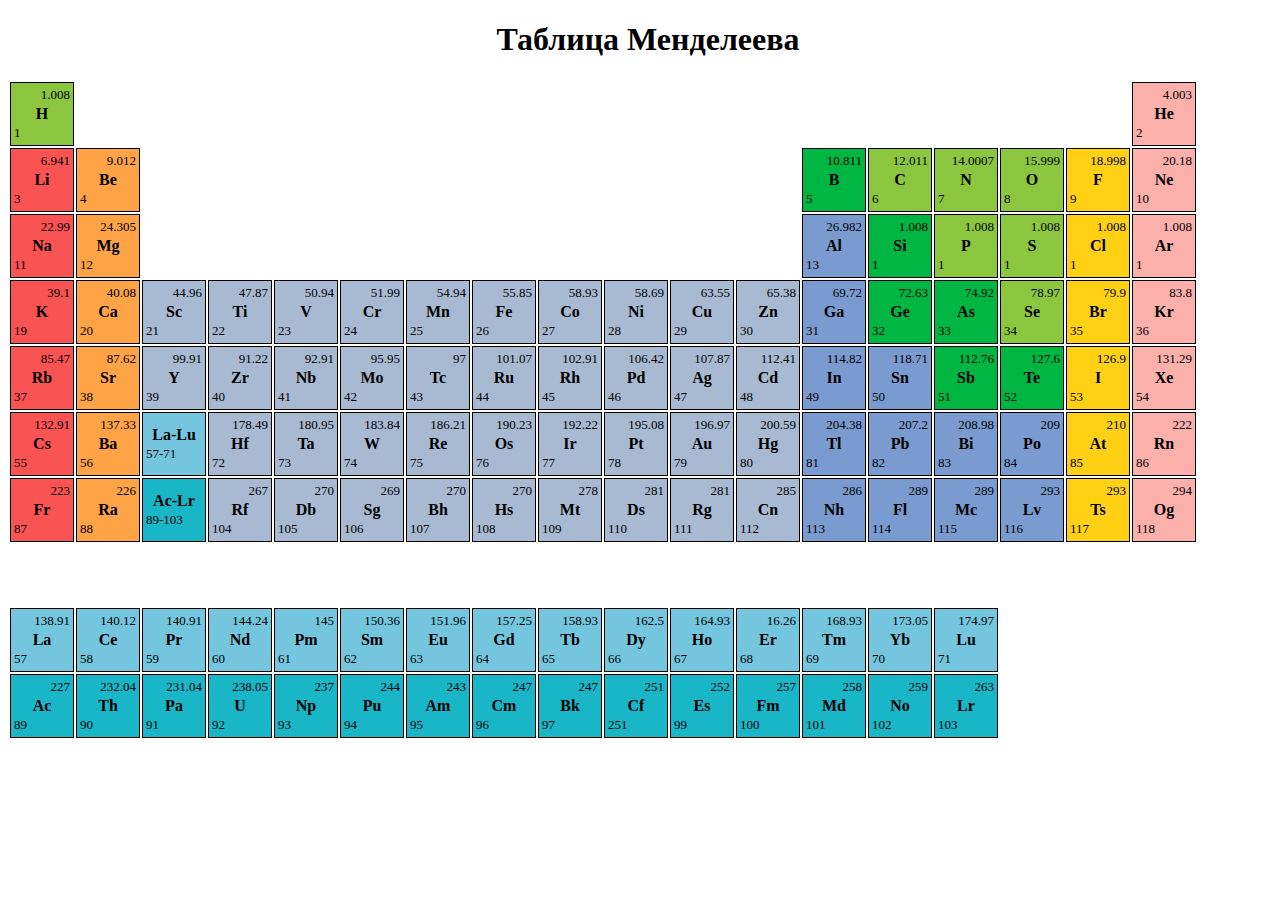
==== commit 257805db: "for tommorow" ====
--- a/day00/ex01/mendeleiev.html
+++ b/day00/ex01/mendeleiev.html
@@ -7,12 +7,12 @@
         body {
             width: 100%;
             background: url("https://content.nebo.by/photos/stroymaterialy/big/RAL-8017-SHokoladno-korichnevii.png");
+            text-align: center;
         }
         p {
             margin: 2px;
         }
         table {
-            margin-left: 20px;
             width: max-content;
         }
         td {
@@ -51,17 +51,18 @@
     </style>
 </head>
 <body>
+ <div>
+        <h1> Таблица Менделеева</h1>
+ </div>
 <div>
     <table>
         <!--LINE 1-->
         <tr>
-            <!--1-->
             <td class="cell t_col_1">
                 <p class="mass">1.008</p>
                 <p class="element">H</p>
                 <p class="number">1</p>
             </td>
-            <!--2-->
             <td colspan="16"></td>
             <td class="cell t_col_10">
                 <p class="mass">4.003</p>
@@ -71,51 +72,42 @@
         </tr>
         <!--LINE 2-->
          <tr>
-            <!--1-->
             <td class="cell t_col_2">
                 <p class="mass">6.941</p>
                 <p class="element">Li</p>
                 <p class="number">3</p>
             </td>
-            <!--2-->
             <td class="cell t_col_3">
                 <p class="mass">9.012</p>
                 <p class="element">Be</p>
                 <p class="number">4</p>
             </td>
-            <!--3-->
             <td colspan="10"></td>
-            <!--13-->
             <td class="cell t_col_7">
                 <p class="mass">10.811</p>
                 <p class="element">B</p>
                 <p class="number">5</p>
             </td>
-            <!--14-->
             <td class="cell t_col_1">
                 <p class="mass">12.011</p>
                 <p class="element">C</p>
                 <p class="number">6</p>
             </td>
-            <!--15-->
             <td class="cell t_col_1">
                 <p class="mass">14.0007</p>
                 <p class="element">N</p>
                 <p class="number">7</p>
             </td>
-            <!--16-->
             <td class="cell t_col_1">
                 <p class="mass">15.999</p>
                 <p class="element">O</p>
                 <p class="number">8</p>
             </td>
-            <!--17-->
             <td class="cell t_col_9">
                 <p class="mass">18.998</p>
                 <p class="element">F</p>
                 <p class="number">9</p>
             </td>
-            <!--18-->
             <td class="cell t_col_10">
                 <p class="mass">20.18</p>
                 <p class="element">Ne</p>
@@ -124,50 +116,42 @@
         </tr>
         <!--LINE 3-->
          <tr class="cell">
-            <!--1-->
             <td class="cell t_col_2">
                 <p class="mass">22.99</p>
                 <p class="element">Na</p>
                 <p class="number">11</p>
             </td>
-            <!--2-->
             <td class="cell t_col_3">
                 <p class="mass">24.305</p>
                 <p class="element">Mg</p>
                 <p class="number">12</p>
             </td>
             <td colspan="10"></td>
-            <!--13-->
             <td class="cell t_col_8">
                 <p class="mass">26.982 </p>
                 <p class="element">Al</p>
                 <p class="number">13</p>
             </td>
-            <!--14-->
             <td class="cell t_col_7">
                 <p class="mass">1.008</p>
                 <p class="element">Si</p>
                 <p class="number">1</p>
             </td>
-            <!--15-->
             <td class="cell t_col_1">
                 <p class="mass">1.008</p>
                 <p class="element">P</p>
                 <p class="number">1</p>
             </td>
-            <!--16-->
             <td class="cell t_col_1">
                 <p class="mass">1.008</p>
                 <p class="element">S</p>
                 <p class="number">1</p>
             </td>
-            <!--17-->
             <td class="cell t_col_9">
                 <p class="mass">1.008</p>
                 <p class="element">Cl</p>
                 <p class="number">1</p>
             </td>
-            <!--18-->
             <td class="cell t_col_10">
                 <p class="mass">1.008</p>
                 <p class="element">Ar</p>
@@ -176,104 +160,86 @@
         </tr>
         <!--LINE 4-->
          <tr class="cell">
-            <!--1-->
             <td class="cell t_col_2">
                 <p class="mass">39.1</p>
                 <p class="element">K</p>
                 <p class="number">19</p>
             </td>
-            <!--2-->
             <td class="cell t_col_3">
                 <p class="mass">40.08</p>
                 <p class="element">Ca</p>
                 <p class="number">20</p>
             </td>
-            <!--3-->
-            <!--4-->
             <td class="cell t_col_6">
                 <p class="mass">44.96</p>
                 <p class="element">Sc</p>
                 <p class="number">21</p>
             </td>
-            <!--5-->
             <td class="cell t_col_6">
                 <p class="mass">47.87</p>
                 <p class="element">Ti</p>
                 <p class="number">22</p>
             </td>
-            <!--6-->
             <td class="cell t_col_6">
                 <p class="mass">50.94</p>
                 <p class="element">V</p>
                 <p class="number">23</p>
             </td>
-            <!--7-->
             <td class="cell t_col_6">
                 <p class="mass">51.99</p>
                 <p class="element">Cr</p>
                 <p class="number">24</p>
             </td>
-            <!--8-->
             <td class="cell t_col_6">
                 <p class="mass">54.94</p>
                 <p class="element">Mn</p>
                 <p class="number">25</p>
             </td>
-            <!--9-->
             <td class="cell t_col_6">
                 <p class="mass">55.85</p>
                 <p class="element">Fe</p>
                 <p class="number">26</p>
             </td>
-            <!--10-->
             <td class="cell t_col_6">
                 <p class="mass">58.93</p>
                 <p class="element">Co</p>
                 <p class="number">27</p>
             </td>
-            <!--11-->
             <td class="cell t_col_6">
                 <p class="mass">58.69</p>
                 <p class="element">Ni</p>
                 <p class="number">28</p>
             </td>
-            <!--12-->
             <td class="cell t_col_6">
                 <p class="mass">63.55</p>
                 <p class="element">Cu</p>
                 <p class="number">29</p>
             </td>
-            <!--13-->
             <td class="cell t_col_6">
                 <p class="mass">65.38</p>
                 <p class="element">Zn</p>
                 <p class="number">30</p>
             </td>
-            <!--14-->
             <td class="cell t_col_8">
                 <p class="mass">69.72</p>
                 <p class="element">Ga</p>
                 <p class="number">31</p>
             </td>
-            <!--15-->
             <td class="cell t_col_7">
                 <p class="mass">72.63</p>
                 <p class="element">Ge</p>
                 <p class="number">32</p>
             </td>
-            <!--16-->
             <td class="cell t_col_7">
                 <p class="mass">74.92</p>
                 <p class="element">As</p>
                 <p class="number">33</p>
             </td>
-            <!--17-->
             <td class="cell t_col_1">
                 <p class="mass">78.97</p>
                 <p class="element">Se</p>
                 <p class="number">34</p>
             </td>
-            <!--18-->
             <td class="cell t_col_9">
                 <p class="mass">79.9</p>
                 <p class="element">Br</p>
@@ -287,43 +253,36 @@
         </tr>
         <!--LINE 5-->
          <tr class="cell">
-            <!--1-->
             <td class="cell t_col_2">
                 <p class="mass">85.47</p>
                 <p class="element">Rb</p>
                 <p class="number">37</p>
             </td>
-            <!--2-->
             <td class="cell t_col_3">
                 <p class="mass">87.62</p>
                 <p class="element">Sr</p>
                 <p class="number">38</p>
             </td>
-            <!--3-->
             <td class="cell t_col_6">
                 <p class="mass">99.91</p>
                 <p class="element">Y</p>
                 <p class="number">39</p>
             </td>
-            <!--4-->
             <td class="cell t_col_6">
                 <p class="mass">91.22</p>
                 <p class="element">Zr</p>
                 <p class="number">40</p>
             </td>
-            <!--5-->
             <td class="cell t_col_6">
                 <p class="mass">92.91</p>
                 <p class="element">Nb</p>
                 <p class="number">41</p>
             </td>
-            <!--6-->
             <td class="cell t_col_6">
                 <p class="mass">95.95</p>
                 <p class="element">Mo</p>
                 <p class="number">42</p>
             </td>
-            <!--7-->
             <td class="cell t_col_6">
                 <p class="mass">97</p>
                 <p class="element">Tc</p>
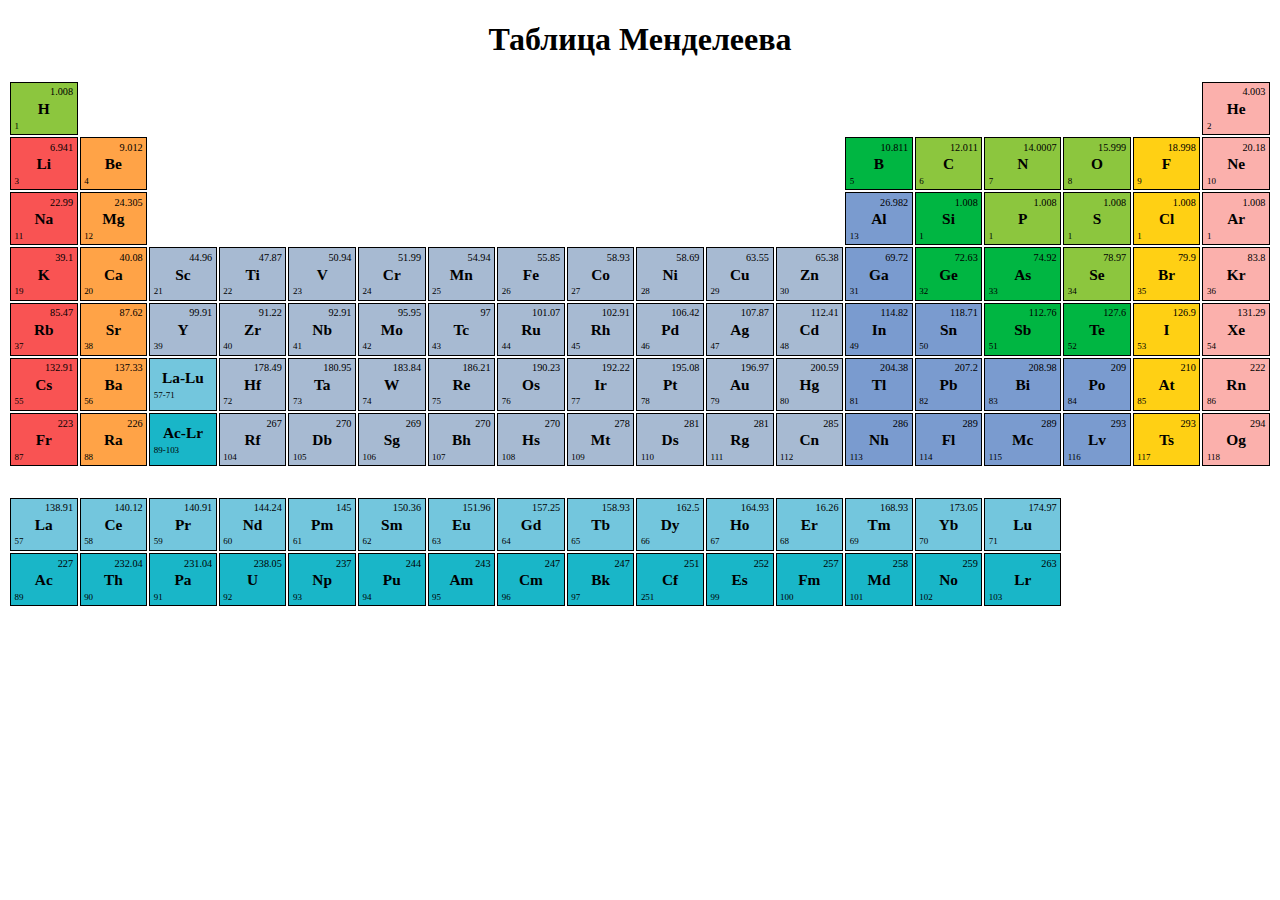
==== commit e7868d01: "finish 1 day" ====
--- a/day00/ex01/mendeleiev.html
+++ b/day00/ex01/mendeleiev.html
@@ -5,38 +5,47 @@
     <title>Mendeleiev periodic table</title>
     <style>
         body {
-            width: 100%;
+            /*width: 100%;*/
             background: url("https://content.nebo.by/photos/stroymaterialy/big/RAL-8017-SHokoladno-korichnevii.png");
             text-align: center;
         }
         p {
-            margin: 2px;
+            margin: 0.2vw;
         }
         table {
-            width: max-content;
+            width: 100%;
+            height: 100%;
         }
+        /*td {*/
+        /*    margin: 2px;*/
+        /*    width: 60px;*/
+        /*    height: 60px;*/
+        /*}*/
         td {
-            margin: 2px;
-            width: 60px;
-            height: 60px;
+            margin: 0.5vw;
+            width: 2vw;
+            height: 2vw;
         }
         .cell {
             border-collapse: collapse;
-            border: 1px solid black;
+            border: 0.1vw solid black;
         }
         .number {
             text-align: left;
-            font-size: small;
+            font-size: 0.7vw;
+            /*font-size: small;*/
             /*font-size: 10px;*/
         }
         .element {
             font-weight: bold;
+            font-size: 1.2vw;
             text-align: center;
             /*font-size: 18px;*/
         }
         .mass {
+            font-size: 0.8vw;
             text-align: right;
-            font-size: small;
+            /*font-size: small;*/
         }
         .t_col_1 {background: #8CC63E;}
         .t_col_2 {background: #F95353;}
@@ -51,14 +60,14 @@
     </style>
 </head>
 <body>
- <div>
+<div>
+    <div>
         <h1> Таблица Менделеева</h1>
- </div>
-<div>
-    <table>
+    </div>
+    <table contenteditable="true" >
         <!--LINE 1-->
         <tr>
-            <td class="cell t_col_1">
+            <td contenteditable="true" class="cell t_col_1">
                 <p class="mass">1.008</p>
                 <p class="element">H</p>
                 <p class="number">1</p>
